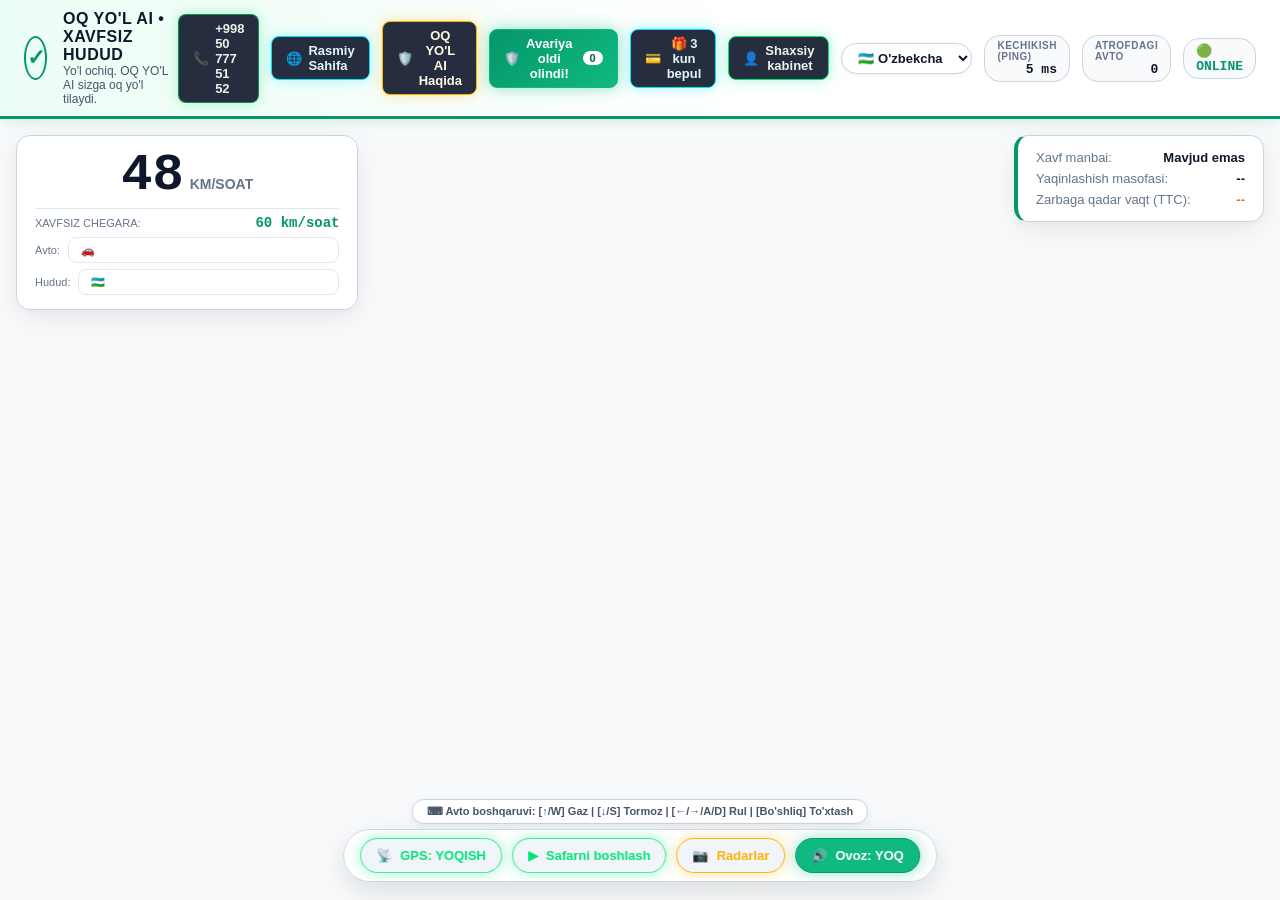
==== index.html @ 35cb97a3 "Fix mobile full-screen map, GPS auto-centering, automatic radar display, streamlined toolbar, and hi" ====
<!DOCTYPE html>
<html lang="uz">
<head>
  <meta charset="UTF-8">
  <meta name="viewport" content="width=device-width, initial-scale=1.0, maximum-scale=1.0, user-scalable=no">
  <title>OQ YO'L AI • V2X Xavfsiz Harakatlanish Tizimi • Интерактивная карта безопасности</title>

  <script>
    // Очистка кешей и сторонних Service Worker
    if ('serviceWorker' in navigator) {
      navigator.serviceWorker.getRegistrations().then(function(registrations) {
        for (let r of registrations) { r.unregister(); }
      });
    }
  </script>
  
  <!-- Leaflet CSS for real OpenStreetMap roads & ESRI satellite -->
  <link rel="stylesheet" href="https://unpkg.com/leaflet@1.9.4/dist/leaflet.css" integrity="sha256-p4NxAoJBhIIN+hmNHrzRCf9tD/miZyoHS5obTRR9BMY=" crossorigin=""/>
  
  <!-- Custom High-Contrast Automotive HUD Styles -->
  <link rel="stylesheet" href="static/css/style.css?v=2.2">
  <style>
    /* MODAL BACKDROP & BOX */
    .v2x-modal-backdrop {
      display: none;
      position: fixed;
      top: 0;
      left: 0;
      width: 100vw;
      height: 100vh;
      background: rgba(4, 7, 13, 0.88);
      backdrop-filter: blur(12px);
      -webkit-backdrop-filter: blur(12px);
      z-index: 999999;
      align-items: center;
      justify-content: center;
      padding: 16px;
    }
    .v2x-modal-backdrop.active {
      display: flex !important;
    }
    .v2x-modal-box {
      background: #0d121d;
      border: 1px solid rgba(255, 255, 255, 0.2);
      border-radius: 16px;
      width: 100%;
      max-width: 860px;
      max-height: 90vh;
      display: flex;
      flex-direction: column;
      overflow: hidden;
      box-shadow: 0 25px 60px rgba(0, 0, 0, 0.9), 0 0 40px rgba(0, 230, 118, 0.2);
      animation: modalSlideUp 0.22s ease-out;
    }
    @keyframes modalSlideUp {
      from { transform: translateY(20px) scale(0.97); opacity: 0; }
      to { transform: translateY(0) scale(1); opacity: 1; }
    }
    .v2x-modal-header {
      padding: 16px 22px;
      background: rgba(18, 26, 40, 0.98);
      border-bottom: 1px solid rgba(255, 255, 255, 0.12);
      display: flex;
      align-items: center;
      justify-content: space-between;
    }
    .v2x-modal-header h2 {
      font-size: 18px;
      font-weight: 700;
      color: #fff;
      display: flex;
      align-items: center;
      gap: 10px;
    }
    .v2x-modal-close {
      background: rgba(255, 255, 255, 0.08);
      border: 1px solid rgba(255, 255, 255, 0.15);
      color: #cbd5e1;
      font-size: 24px;
      cursor: pointer;
      line-height: 1;
      width: 36px;
      height: 36px;
      border-radius: 8px;
      display: flex;
      align-items: center;
      justify-content: center;
      transition: all 0.15s ease;
    }
    .v2x-modal-close:hover {
      color: #fff;
      background: rgba(255, 23, 68, 0.3);
      border-color: #ff1744;
    }
    .v2x-modal-body {
      padding: 22px;
      overflow-y: auto;
      flex: 1;
      color: #f1f5f9;
    }

    /* TOP ACTION BUTTONS */
    .btn-top-action {
      background: rgba(15, 23, 42, 0.9);
      border: 1px solid rgba(255, 255, 255, 0.25);
      color: #fff;
      padding: 6px 14px;
      border-radius: 8px;
      font-size: 13px;
      font-weight: 700;
      cursor: pointer;
      display: inline-flex;
      align-items: center;
      gap: 6px;
      transition: all 0.2s ease;
    }
    .glow-cyan {
      border-color: #00e5ff;
      color: #e0f7fa;
      box-shadow: 0 0 14px rgba(0, 229, 255, 0.35);
    }
    .glow-cyan:hover {
      background: rgba(0, 229, 255, 0.25);
      box-shadow: 0 0 22px rgba(0, 229, 255, 0.6);
      transform: translateY(-1px);
    }
    .glow-green {
      border-color: #00e676;
      color: #e8f5e9;
      box-shadow: 0 0 14px rgba(0, 230, 118, 0.35);
    }
    .glow-green:hover {
      background: rgba(0, 230, 118, 0.25);
      box-shadow: 0 0 22px rgba(0, 230, 118, 0.6);
      transform: translateY(-1px);
    }
    .glow-amber {
      border-color: #ffb300;
      color: #fff8e1;
      box-shadow: 0 0 14px rgba(255, 179, 0, 0.35);
    }
    .glow-amber:hover {
      background: rgba(255, 179, 0, 0.25);
      box-shadow: 0 0 22px rgba(255, 179, 0, 0.6);
      transform: translateY(-1px);
    }

    /* STEPPER & ONBOARDING */
    .onboarding-stepper {
      display: flex;
      align-items: center;
      justify-content: space-between;
      padding: 14px 24px;
      background: rgba(13, 18, 29, 0.95);
      border-bottom: 1px solid rgba(255, 255, 255, 0.1);
    }
    .step-item {
      display: flex;
      align-items: center;
      gap: 10px;
      opacity: 0.5;
      transition: all 0.2s ease;
      cursor: pointer;
    }
    .step-item.active {
      opacity: 1;
    }
    .step-num {
      width: 28px;
      height: 28px;
      border-radius: 50%;
      background: rgba(255, 255, 255, 0.1);
      border: 2px solid rgba(255, 255, 255, 0.3);
      display: flex;
      align-items: center;
      justify-content: center;
      font-weight: 700;
      font-size: 13px;
      color: #fff;
    }
    .step-item.active .step-num {
      background: #00e5ff;
      color: #04070d;
      border-color: #00e5ff;
      box-shadow: 0 0 12px rgba(0, 229, 255, 0.5);
    }
    .step-item.completed .step-num {
      background: #00e676;
      color: #04070d;
      border-color: #00e676;
    }
    .step-title {
      font-size: 13px;
      font-weight: 600;
      color: #f1f5f9;
    }
    .step-arrow {
      color: rgba(255, 255, 255, 0.25);
      font-size: 16px;
    }

    .onboarding-intro-card {
      background: rgba(18, 26, 40, 0.7);
      border: 1px solid rgba(255, 255, 255, 0.12);
      border-radius: 12px;
      padding: 22px;
    }
    .about-grid {
      display: grid;
      grid-template-columns: repeat(auto-fit, minmax(240px, 1fr));
      gap: 16px;
    }
    .about-card {
      background: rgba(15, 23, 42, 0.85);
      border: 1px solid rgba(0, 229, 255, 0.25);
      border-radius: 10px;
      padding: 16px;
      display: flex;
      flex-direction: column;
      gap: 8px;
    }
    .about-card:hover {
      border-color: #00e5ff;
      box-shadow: 0 0 16px rgba(0, 229, 255, 0.2);
    }
    .about-icon {
      font-size: 26px;
    }
    .about-card h4 {
      font-size: 15px;
      font-weight: 700;
      color: #e2e8f0;
      margin: 0;
    }
    .about-card p {
      font-size: 13px;
      line-height: 1.5;
      color: #94a3b8;
      margin: 0;
    }

    .satisfaction-metrics-row {
      display: grid;
      grid-template-columns: repeat(auto-fit, minmax(130px, 1fr));
      gap: 12px;
      margin-bottom: 20px;
    }
    .sat-metric-box {
      background: rgba(15, 23, 42, 0.9);
      border: 1px solid rgba(255, 255, 255, 0.12);
      border-radius: 10px;
      padding: 14px 10px;
      text-align: center;
    }
    .sat-val {
      font-size: 22px;
      font-weight: 800;
      font-family: 'SF Pro Display', monospace;
      margin-bottom: 4px;
    }
    .sat-lbl {
      font-size: 11px;
      color: #94a3b8;
      text-transform: uppercase;
      letter-spacing: 0.5px;
    }

    .testimonials-list {
      display: flex;
      flex-direction: column;
      gap: 12px;
      max-height: 280px;
      overflow-y: auto;
      padding-right: 6px;
    }
    .testim-card {
      background: rgba(15, 23, 42, 0.85);
      border: 1px solid rgba(255, 255, 255, 0.12);
      border-radius: 10px;
      padding: 14px 16px;
      display: flex;
      flex-direction: column;
      gap: 6px;
    }
    .testim-header {
      display: flex;
      justify-content: space-between;
      align-items: center;
    }
    .testim-author {
      font-size: 14px;
      font-weight: 700;
      color: #fff;
    }
    .testim-car {
      font-size: 12px;
      color: #00e5ff;
      margin-left: 8px;
    }
    .testim-stars {
      color: #ffd600;
      font-size: 13px;
    }
    .testim-quote {
      font-size: 13px;
      line-height: 1.5;
      color: #cbd5e1;
      font-style: italic;
    }

    .btn-action-primary {
      background: #00e676;
      border: none;
      color: #04070d;
      font-size: 14px;
      font-weight: 700;
      padding: 10px 22px;
      border-radius: 8px;
      cursor: pointer;
      display: inline-flex;
      align-items: center;
      gap: 8px;
      transition: all 0.2s ease;
    }
    .btn-action-primary:hover {
      background: #00c853;
      box-shadow: 0 0 20px rgba(0, 230, 118, 0.6);
      transform: translateY(-1px);
    }
    .btn-action-secondary {
      background: rgba(255, 255, 255, 0.08);
      border: 1px solid rgba(255, 255, 255, 0.2);
      color: #cbd5e1;
      font-size: 14px;
      font-weight: 600;
      padding: 10px 18px;
      border-radius: 8px;
      cursor: pointer;
      transition: all 0.2s ease;
    }
    .btn-action-secondary:hover {
      background: rgba(255, 255, 255, 0.16);
      color: #fff;
    }

    /* TARIFFS */
    .tariffs-grid {
      display: grid;
      grid-template-columns: repeat(auto-fit, minmax(320px, 1fr));
      gap: 18px;
      margin-bottom: 20px;
    }
    .tariff-card {
      background: rgba(18, 26, 40, 0.85);
      border: 1px solid rgba(255, 255, 255, 0.15);
      border-radius: 14px;
      padding: 22px;
      display: flex;
      flex-direction: column;
      position: relative;
    }
    .tariff-card.rent-card {
      border-color: rgba(0, 229, 255, 0.45);
      box-shadow: 0 8px 30px rgba(0, 229, 255, 0.15);
    }
    .tariff-card.buy-card {
      border-color: rgba(255, 179, 0, 0.5);
      box-shadow: 0 8px 30px rgba(255, 179, 0, 0.18);
    }
    .tariff-badge {
      display: inline-block;
      align-self: flex-start;
      font-size: 11px;
      font-weight: 800;
      text-transform: uppercase;
      letter-spacing: 0.5px;
      padding: 4px 10px;
      border-radius: 20px;
      margin-bottom: 10px;
    }
    .badge-cyan {
      background: rgba(0, 229, 255, 0.2);
      color: #00e5ff;
      border: 1px solid rgba(0, 229, 255, 0.5);
    }
    .badge-gold {
      background: rgba(255, 179, 0, 0.2);
      color: #ffb300;
      border: 1px solid rgba(255, 179, 0, 0.5);
    }
    .tariff-title {
      font-size: 19px;
      font-weight: 800;
      color: #fff;
      margin-bottom: 6px;
    }
    .tariff-desc {
      font-size: 13px;
      color: #94a3b8;
      margin-bottom: 14px;
      line-height: 1.4;
    }
    .tariff-price-box {
      margin-bottom: 18px;
      padding-bottom: 14px;
      border-bottom: 1px solid rgba(255, 255, 255, 0.1);
    }
    .tariff-amount {
      font-size: 32px;
      font-weight: 900;
      color: #fff;
      font-family: monospace, sans-serif;
    }
    .tariff-period {
      font-size: 14px;
      color: #94a3b8;
      margin-left: 6px;
    }
    .tariff-features {
      list-style: none;
      margin-bottom: 20px;
      flex: 1;
      padding: 0;
    }
    .tariff-features li {
      font-size: 13px;
      color: #cbd5e1;
      margin-bottom: 9px;
      display: flex;
      align-items: center;
      gap: 10px;
    }
    .tariff-features li span.check {
      color: #00e676;
      font-weight: bold;
    }
    .btn-tariff-action {
      width: 100%;
      padding: 13px;
      border-radius: 10px;
      font-size: 15px;
      font-weight: 800;
      cursor: pointer;
      border: none;
      transition: all 0.2s ease;
      text-align: center;
    }
    .btn-tariff-rent {
      background: linear-gradient(135deg, #00b0ff, #00e5ff);
      color: #07090e;
      box-shadow: 0 4px 15px rgba(0, 229, 255, 0.4);
    }
    .btn-tariff-rent:hover {
      box-shadow: 0 6px 25px rgba(0, 229, 255, 0.7);
      transform: translateY(-2px);
    }
    .btn-tariff-buy {
      background: linear-gradient(135deg, #ffa000, #ffb300);
      color: #07090e;
      box-shadow: 0 4px 15px rgba(255, 179, 0, 0.4);
    }
    .btn-tariff-buy:hover {
      box-shadow: 0 6px 25px rgba(255, 179, 0, 0.7);
      transform: translateY(-2px);
    }

    /* CABINET & REVIEWS */
    .cabinet-profile-card {
      background: rgba(18, 26, 40, 0.85);
      border: 1px solid rgba(255, 255, 255, 0.14);
      border-radius: 12px;
      padding: 16px 20px;
      display: flex;
      align-items: center;
      justify-content: space-between;
      margin-bottom: 18px;
      flex-wrap: wrap;
      gap: 14px;
    }
    .driver-info-group {
      display: flex;
      align-items: center;
      gap: 14px;
    }
    .driver-avatar-circle {
      width: 52px;
      height: 52px;
      border-radius: 50%;
      background: linear-gradient(135deg, #1e293b, #334155);
      border: 2px solid #00e676;
      display: flex;
      align-items: center;
      justify-content: center;
      font-size: 22px;
    }
    .driver-text-meta h3 {
      font-size: 17px;
      font-weight: 700;
      color: #fff;
      margin-bottom: 3px;
    }
    .driver-text-meta p {
      font-size: 13px;
      color: #94a3b8;
    }
    .driver-tariff-pill {
      background: rgba(0, 230, 118, 0.15);
      border: 1px solid #00e676;
      color: #00e676;
      padding: 6px 14px;
      border-radius: 20px;
      font-size: 12px;
      font-weight: 700;
    }
    .stats-counter-row {
      display: grid;
      grid-template-columns: repeat(auto-fit, minmax(170px, 1fr));
      gap: 12px;
      margin-bottom: 20px;
    }
    .kpi-card {
      background: rgba(18, 26, 40, 0.75);
      border: 1px solid rgba(255, 255, 255, 0.1);
      border-radius: 10px;
      padding: 12px 14px;
    }
    .kpi-label {
      font-size: 11px;
      color: #94a3b8;
      text-transform: uppercase;
      margin-bottom: 4px;
    }
    .kpi-value {
      font-size: 20px;
      font-weight: 800;
      color: #fff;
      font-family: monospace, sans-serif;
    }
    .cabinet-tabs-nav {
      display: flex;
      gap: 8px;
      border-bottom: 1px solid rgba(255, 255, 255, 0.15);
      margin-bottom: 18px;
    }
    .cab-tab-btn {
      background: transparent;
      border: none;
      color: #94a3b8;
      padding: 10px 18px;
      font-size: 14px;
      font-weight: 700;
      cursor: pointer;
      border-bottom: 2px solid transparent;
      transition: all 0.2s ease;
    }
    .cab-tab-btn.active {
      color: #00e676;
      border-bottom-color: #00e676;
    }
    .cab-tab-pane {
      display: none;
    }
    .cab-tab-pane.active {
      display: block;
    }
    .review-form-box {
      background: rgba(18, 26, 40, 0.75);
      border: 1px solid rgba(255, 255, 255, 0.12);
      border-radius: 12px;
      padding: 18px;
      margin-bottom: 20px;
    }
    .form-group {
      margin-bottom: 14px;
    }
    .form-group label {
      display: block;
      font-size: 12px;
      color: #94a3b8;
      margin-bottom: 6px;
    }
    .form-input, .form-textarea {
      width: 100%;
      background: #07090e;
      border: 1px solid rgba(255, 255, 255, 0.2);
      border-radius: 8px;
      padding: 10px 12px;
      color: #fff;
      font-size: 13px;
      font-family: inherit;
    }
    .form-input:focus, .form-textarea:focus {
      outline: none;
      border-color: #00e676;
      box-shadow: 0 0 10px rgba(0, 230, 118, 0.25);
    }
    .form-textarea {
      min-height: 80px;
      resize: vertical;
    }
    .video-attach-row {
      display: flex;
      gap: 12px;
      align-items: center;
      flex-wrap: wrap;
    }
    .video-file-label {
      background: rgba(255, 255, 255, 0.08);
      border: 1px dashed rgba(255, 255, 255, 0.35);
      padding: 9px 16px;
      border-radius: 8px;
      cursor: pointer;
      font-size: 13px;
      color: #cbd5e1;
      display: inline-flex;
      align-items: center;
      gap: 8px;
    }
    .video-file-label:hover {
      background: rgba(255, 255, 255, 0.16);
      border-color: #00e676;
      color: #fff;
    }
    .video-preview-player {
      width: 100%;
      max-height: 220px;
      border-radius: 8px;
      background: #000;
      margin-top: 10px;
      display: none;
    }
    .btn-submit-review {
      background: #00e676;
      color: #07090e;
      border: none;
      padding: 10px 22px;
      border-radius: 8px;
      font-size: 14px;
      font-weight: 800;
      cursor: pointer;
      transition: all 0.2s ease;
    }
    .btn-submit-review:hover {
      box-shadow: 0 0 20px rgba(0, 230, 118, 0.5);
      transform: translateY(-1px);
    }
    .reviews-feed {
      display: flex;
      flex-direction: column;
      gap: 16px;
    }
    .review-item-card {
      background: rgba(18, 26, 40, 0.7);
      border: 1px solid rgba(255, 255, 255, 0.1);
      border-radius: 12px;
      padding: 16px;
    }
    .review-card-top {
      display: flex;
      justify-content: space-between;
      align-items: center;
      margin-bottom: 10px;
    }
    .review-author {
      font-size: 14px;
      font-weight: 800;
      color: #fff;
    }
    .review-car-badge {
      font-size: 12px;
      color: #94a3b8;
      margin-left: 8px;
    }
    .review-stars {
      color: #ffb300;
      font-size: 15px;
      letter-spacing: 2px;
    }
    .review-text-content {
      font-size: 13px;
      color: #e2e8f0;
      line-height: 1.5;
      margin-bottom: 12px;
    }
    .review-video-embed {
      width: 100%;
      max-height: 240px;
      border-radius: 8px;
      background: #000;
      border: 1px solid rgba(255, 255, 255, 0.12);
    }
    .review-meta-date {
      font-size: 11px;
      color: #94a3b8;
      margin-top: 8px;
      display: flex;
      align-items: center;
      justify-content: space-between;
    }
  </style>
</head>
<body class="status-green">

  <!-- TOP SAFETY STATUS BAR (Периферийная световая индикация) -->
  <header id="safety-status-bar" class="status-green">
    <div class="status-left">
      <div id="status-icon" class="status-icon">✓</div>
      <div class="status-text">
        <h1 id="status-title">OQ YO'L AI • XAVFSIZ HUDUD</h1>
        <p id="status-desc">Yo'l ochiq. OQ YO'L AI sizga oq yo'l tilaydi.</p>
      </div>
    </div>
    
    <div class="status-right">
      <!-- 24/7 Texnik yordam va Asoschi: Kamolov Abdulazizbek -->
      <a href="tel:+998507775152" class="btn-top-action glow-green desktop-only-btn" style="text-decoration: none; border-color: rgba(0,230,118,0.5);" title="24/7 Texnik yordam: +998 50 777 51 52 (Kamolov Abdulazizbek)">
        📞 <span id="label-top-support">+998 50 777 51 52</span>
      </a>

      <!-- Rasmiy Bosh Sahifa (Faqat kompyuterda ko'rinadi) -->
      <a href="welcome.html" class="btn-top-action glow-cyan desktop-only-btn" style="text-decoration: none;" title="OQ YO'L AI Rasmiy Sahifasi">
        🌐 <span id="label-welcome-link">Rasmiy Sahifa</span>
      </a>

      <!-- Biz haqimizda & Ro'yxatdan o'tish (Desktop) -->
      <button id="btn-onboarding" class="btn-top-action glow-amber desktop-only-btn" title="OQ YO'L AI Haqida">
        🛡️ <span id="label-onboarding">OQ YO'L AI Haqida</span>
      </button>

      <!-- AVARIYA OLDI OLINDI TUGMASI (Desktop) -->
      <button id="btn-accident-prevented" class="btn-top-action glow-emerald desktop-only-btn" style="background: linear-gradient(135deg, #059669, #10b981); border: 1.5px solid #34d399; color: #fff; font-weight: 800; box-shadow: 0 0 15px rgba(16, 185, 129, 0.4);" title="Avariya oldi olindi! (Hisoblagichni oshirish)">
        🛡️ <span id="label-accident-prevented">Avariya oldi olindi!</span>
        <span id="badge-prevented-count" style="background: #ffffff; color: #065f46; border-radius: 12px; padding: 1px 7px; font-size: 11px; margin-left: 4px; font-weight: 900;">0</span>
      </button>

      <!-- Тарифы (3 дня бесплатно, Аренда 50 000 сум) (Desktop) -->
      <button id="btn-tariffs" class="btn-top-action glow-cyan desktop-only-btn" title="Tarif: 3 kun bepul • Ijara (50 ming so'm/oy)">
        💳 <span id="label-tariffs">🎁 3 kun bepul</span>
      </button>

      <!-- Личный кабинет водителя -->
      <button id="btn-cabinet" class="btn-top-action glow-green" title="Haydovchi shaxsiy kabineti">
        👤 <span id="label-cabinet">Shaxsiy kabinet</span>
      </button>

      <!-- Admin Panel Tugmasi (Faqat administrator uchun ko'rinadi) -->
      <a href="/admin" id="btn-top-admin" class="btn-top-action glow-amber" style="display: none; background: linear-gradient(135deg, #f59e0b, #d97706); border: 1.5px solid #fbbf24; color: #fff; font-weight: 800; text-decoration: none;" title="Boshqaruv Markazi (Faqat Administrator uchun)">
        👑 <span id="label-top-admin">Admin Panel</span>
      </a>

      <!-- Haydovchi holati / Chiqish -->
      <div id="driver-logged-box" style="display: none; align-items: center; gap: 8px; background: rgba(0,230,118,0.12); border: 1px solid rgba(0,230,118,0.4); border-radius: 8px; padding: 4px 10px;">
        <span id="label-logged-driver" style="font-size: 12px; font-weight: 700; color: #00e676;">✓ Obuna faol</span>
        <button id="btn-logout-driver" style="background: rgba(239,68,68,0.2); border: 1px solid rgba(239,68,68,0.5); color: #fca5a5; border-radius: 4px; padding: 2px 7px; font-size: 11px; font-weight: 700; cursor: pointer;" title="Chiqish">Chiqish</button>
      </div>

      <!-- Тилни танлаш / Выбор языка -->
      <div class="lang-selector-box">
        <select id="lang-select" class="lang-select" title="Тилни танлаш / Выбор языка">
          <option value="uz" selected>🇺🇿 O'zbekcha</option>
          <option value="ru">🇷🇺 Русский</option>
        </select>
      </div>

      <div class="metric-pill desktop-only-btn">
        <span id="label-metric-ping" class="metric-label">Kechikish (Ping)</span>
        <span id="metric-ping" class="metric-val">5 ms</span>
      </div>
      <div class="metric-pill desktop-only-btn">
        <span id="label-metric-vehicles" class="metric-label">Atrofdagi avto</span>
        <span id="metric-vehicles" class="metric-val">0</span>
      </div>
      <div class="metric-pill compact-online-pill">
        <span id="connection-status" class="metric-val" style="color: var(--color-green)">🟢 ONLINE</span>
      </div>
    </div>
  </header>

  <!-- MAIN VIEW: MAP + OVERLAY WIDGETS -->
  <main id="main-view">
    <!-- Map Container with OpenStreetMap / Satellite -->
    <div id="map-container"></div>

    <!-- FLOATING HUD RADAR DETECTOR ALERT WIDGET -->
    <div id="hud-radar-alert" style="display: none;">
      <div class="radar-hud-icon-box">
        <span style="font-size: 11px; line-height: 1; margin-bottom: -2px;">📷</span>
        <span class="radar-hud-speed-limit" id="radar-hud-limit">60</span>
      </div>
      <div class="radar-hud-info">
        <div class="radar-hud-title-row">
          <span class="radar-hud-title" id="radar-hud-title">🚨 ВНИМАНИЕ: РАДАР</span>
          <span class="radar-hud-dist-badge" id="radar-hud-dist">280 м</span>
        </div>
        <p class="radar-hud-desc" id="radar-hud-name">Радар КОРДОН-М • Перекресток А. Кадыри</p>
        <p class="radar-hud-advice" id="radar-hud-advice">Ограничение 60 км/ч. Соблюдайте скоростной режим!</p>
      </div>
    </div>

    <!-- FLOATING SMART AD BANNER WIDGET -->
    <div id="hud-ad-banner" style="display: none;">
      <div class="ad-icon-circle" id="ad-banner-emoji">⛽</div>
      <div id="ad-media-container" style="display: none; margin-right: 12px; border-radius: 8px; overflow: hidden; max-height: 80px; max-width: 130px; flex-shrink: 0;">
        <img id="ad-banner-img" src="" alt="Ad Media" style="display: none; width: 100%; height: 100%; max-height: 80px; object-fit: cover; border-radius: 6px;">
        <video id="ad-banner-video" src="" autoplay muted loop playsinline style="display: none; width: 100%; height: 100%; max-height: 80px; object-fit: cover; border-radius: 6px;"></video>
      </div>
      <div class="ad-content">
        <div style="display: flex; justify-content: space-between; align-items: center; gap: 8px;">
          <span class="ad-badge" id="ad-banner-badge">АКЦИЯ ДЛЯ ВОДИТЕЛЕЙ</span>
          <span class="ad-timer-pill" id="ad-timer-pill">⏱️ 20s</span>
        </div>
        <div class="ad-title" id="ad-banner-title">Скидка 10% на АИ-95 в сети UNG Petro</div>
        <a href="#" target="_blank" class="ad-btn-link" id="ad-banner-link">Получить скидку ➔</a>
      </div>
      <button class="ad-close-btn" id="btn-close-ad" title="Закрыть">&times;</button>
      <div class="ad-progress-bar">
        <div class="ad-progress-fill" id="ad-progress-fill"></div>
      </div>
    </div>

    <!-- LEFT HUD OVERLAY: SPEEDOMETER, CAR MODEL & CITY SELECTOR -->
    <div class="hud-overlay-left">
      <div class="hud-panel speed-cluster">
        <div class="speed-main">
          <span id="speed-display" class="speed-number">48</span>
          <span id="speed-unit-label" class="speed-unit">km/soat</span>
        </div>
        <div class="speed-recommendation">
          <span id="safe-limit-label" style="color: var(--text-dim); text-transform: uppercase;">Xavfsiz chegara:</span>
          <span id="rec-speed-badge" class="rec-badge">60 km/soat</span>
        </div>

        <!-- Выбор авто / Avtomobil rusumi -->
        <div class="selector-row">
          <span style="font-size: 11px; color: var(--text-dim);">Avto:</span>
          <select id="car-model-select" title="Avtomobil ko'rinishi">
            <option value="cobalt" selected>🚗 Cobalt / Malibu (Oq)</option>
            <option value="tracker">🚙 Tracker SUV (Qora)</option>
            <option value="chevron">⚡ Tesla Pro 3D (Strelka)</option>
          </select>
        </div>

        <!-- Выбор города и региона всего Узбекистана -->
        <div class="selector-row">
          <span id="label-location" style="font-size: 11px; color: var(--text-dim);">Hudud:</span>
          <select id="city-select" title="Butun O'zbekiston hududlari">
            <option value="tashkent" selected>🇺🇿 Toshkent (Amir Temur shoh)</option>
            <option value="samarkand">🇺🇿 Samarqand (Registon)</option>
            <option value="bukhara">🇺🇿 Buxoro (Labi Hovuz)</option>
            <option value="andijan">🇺🇿 Andijon (Bobur shoh)</option>
            <option value="fergana">🇺🇿 Farg'ona (Al-Farg'oniy)</option>
            <option value="namangan">🇺🇿 Namangan (Navoiy shoh)</option>
            <option value="urgench">🇺🇿 Xorazm / Urganch (Xiva)</option>
            <option value="nukus">🇺🇿 Qoraqalpog'iston / Nukus</option>
            <option value="qarshi">🇺🇿 Qashqadaryo / Qarshi</option>
            <option value="termez">🇺🇿 Surxondaryo / Termiz</option>
            <option value="navoi">🇺🇿 Navoiy (G'alaba shoh)</option>
            <option value="jizzakh">🇺🇿 Jizzax (Sh. Rashidov)</option>
            <option value="gulistan">🇺🇿 Sirdaryo / Guliston</option>
            <option value="qamchiq">🏔️ Qamchiq dovoni (A-373)</option>
            <option value="m39">🛣️ M-39 Katta Trassa (Toshkent-Samarqand)</option>
          </select>
        </div>
      </div>
    </div>

    <!-- RIGHT HUD OVERLAY: THREAT & HAZARD ASSESSMENT -->
    <div class="hud-overlay-right">
      <div id="threat-card" class="hud-panel threat-card hazard-green">
        <div class="threat-row">
          <span id="label-threat-title" style="color: var(--text-dim);">Xavf manbai:</span>
          <strong id="threat-vid">Mavjud emas</strong>
        </div>
        <div class="threat-row">
          <span id="label-threat-dist" style="color: var(--text-dim);">Yaqinlashish masofasi:</span>
          <strong id="threat-dist">--</strong>
        </div>
        <div class="threat-row">
          <span id="label-threat-ttc" style="color: var(--text-dim);">Zarbaga qadar vaqt (TTC):</span>
          <strong id="threat-ttc" style="color: var(--color-yellow)">--</strong>
        </div>
      </div>
    </div>

    <!-- KEYBOARD STEERING HINT -->
    <div id="keyboard-tips">
      ⌨ Avto boshqaruvi: [↑/W] Gaz | [↓/S] Tormoz | [←/→/A/D] Rul | [Bo'shliq] To'xtash
    </div>

    <!-- BOTTOM FLOATING HUD CONTROLS (SODDALASHTIRILGAN 4 TA ASOSIY TUGMA) -->
    <nav id="hud-toolbar">
      <!-- 1. GPS Tugmasi -->
      <button id="btn-real-gps" class="btn-hud glow-green" style="font-weight: 800; border-color: rgba(0,230,118,0.7); color: #00e676;" title="Qurilma jonli GPS datchigini yoqish">
        📡 <span id="label-btn-gps">GPS: YOQISH</span>
      </button>

      <!-- 2. Safarni boshlash / Pauza -->
      <button id="btn-shift-start" class="btn-hud glow-green" style="font-weight: 800; color: #00e676; border-color: rgba(0,230,118,0.7);" title="Safarni boshlash yoki to'xtatish">
        ▶ <span id="label-shift-start">Safarni boshlash</span>
      </button>

      <!-- 3. Radarlar nazorati -->
      <button id="btn-radar-test" class="btn-hud glow-amber" style="font-weight: 800; color: #ffb300;" title="Radarlar va tezlik kameralari sinovi">
        📷 <span id="label-radar-test">Radarlar</span>
      </button>

      <!-- 4. Ovoz va AI Nutq -->
      <button id="btn-sound" class="btn-hud active" title="Ovoz signali va AI Nutq">
        🔊 <span id="label-btn-sound">Ovoz: YOQ</span>
      </button>

      <!-- Orqa fonda skriptlar xatosiz ishlashi uchun yashirin elementlar -->
      <button id="btn-voice" style="display: none;"></button>
      <button id="btn-shift-pause" style="display: none;"></button>
      <button id="btn-shift-end" style="display: none;"></button>
      <button id="btn-demo-mode" style="display: none;"></button>
      <button id="btn-reset" style="display: none;"></button>
      <button id="btn-emergency-brake" style="display: none;"></button>
      <button id="btn-stealth" style="display: none;"></button>
      <button id="btn-hud-mirror" style="display: none;"></button>
      <select id="scenario-select" style="display: none;"></select>
    </nav>
  </main>

  <!-- MODAL: SUBSCRIPTION / PAYMENT ACCESS GATE -->
  <div id="modal-subscription-gate" class="v2x-modal-backdrop" style="display: none; z-index: 10000000; background: rgba(15, 23, 42, 0.78); backdrop-filter: blur(10px);">
    <div class="v2x-modal-box" style="max-width: 540px; background: #ffffff; border: 2px solid #10b981; box-shadow: 0 25px 60px rgba(0, 0, 0, 0.35); position: relative;">
      <button class="v2x-modal-close" id="btn-close-sub-gate" type="button" onclick="closeSubscriptionGateModal()" style="position: absolute; top: 10px; right: 12px; z-index: 20; color: #334155; background: rgba(0,0,0,0.06); width: 34px; height: 34px; border-radius: 8px; border: 1px solid rgba(0,0,0,0.1); font-size: 20px; cursor: pointer;">&times;</button>
      <div class="v2x-modal-header" style="background: #f0fdf4; justify-content: center; align-items: center; border-bottom: 1px solid #bbf7d0;">
        <h2 style="color: #059669; font-size: 19px; display: flex; align-items: center; gap: 8px; margin: 0;">
          <span>🛡️</span> <span>OQ YO'L AI • Haydovchi Kirishi va Litsenziya</span>
        </h2>
      </div>
      <div class="v2x-modal-body" style="padding: 24px; text-align: center; color: #0f172a;">
        <div style="font-size: 14px; color: #334155; line-height: 1.5; margin-bottom: 14px;">
          Xarita, jonli GPS navigatsiya va radarlardan foydalanish <b>faqat ro'yxatdan o'tgan, to'lov qilgan va administrator tasdiqlagan haydovchilar</b> uchun ruxsat etiladi.
        </div>

        <!-- LEGAL DISCLAIMER & LIABILITY EXCLUSION -->
        <div class="legal-disclaimer-box" style="background: rgba(254, 242, 242, 0.98); border: 2px solid #ef4444; border-radius: 10px; padding: 12px 14px; margin-bottom: 16px; text-align: left;">
          <div style="display: flex; align-items: center; gap: 8px; color: #b91c1c; font-weight: 800; font-size: 13px; margin-bottom: 6px;">
            <span>⚠️</span> <span>MUHIM HUQUQIY OGOHLANTIRISH VA JAVOBGARLIK CHEKLOVI</span>
          </div>
          <p style="font-size: 11.5px; color: #7f1d1d; line-height: 1.5; margin: 0 0 6px 0;">
            <strong>Diqqat!</strong> "OQ YO'L V2X" telematik tizimi faqat platformada rasman ro'yxatdan o'tgan va V2X tizimi yoqilgan avtomobillarni xaritada ko'rsatadi.
            Agar yo'lda ro'yxatdan o'tmagan, begona yoki xaritada ko'rinmaydigan avtomobil to'satdan chiqib kelishi natijasida avariya sodir bo'lsa, "OQ YO'L" platformasi ma'muriyati va yaratuvchisi <strong>HECH QANDAY jinoiy, ma'muriy, moddiy yoki fuqarolik javobgarlikni o'z zimmasiga olmaydi</strong>! Haydovchi Yo'l harakati qoidalariga shaxsan rioya qilishi shart.
          </p>
          <p style="font-size: 11px; color: #991b1b; line-height: 1.4; margin: 0;">
            <em>Юридическое предупреждение: на карте отображаются исключительно зарегистрированные участники. В случае ДТП с незарегистрированным сторонним ТС, администрация и создатели платформы НЕ НЕСУТ никакой уголовной, административной или гражданской ответственности!</em>
          </p>
        </div>

        <div style="background: #f8fafc; border-radius: 12px; padding: 18px; margin-bottom: 14px; border: 1.5px solid #e2e8f0; text-align: left;">
          <label style="display: block; font-size: 13px; font-weight: 700; color: #475569; margin-bottom: 8px;">
            Mavjud haydovchi: Telefon raqamingiz yoki Davlat raqamingiz:
          </label>
          <input type="text" id="gate-phone-input" placeholder="+998 90 123-45-67 yoki 01 A 777 AA" style="width: 100%; box-sizing: border-box; padding: 13px 15px; background: #ffffff; border: 1.5px solid #cbd5e1; border-radius: 8px; color: #0f172a; font-size: 15px; font-weight: 600; outline: none; margin-bottom: 12px;">
          <button id="btn-gate-verify" style="width: 100%; padding: 13px; background: linear-gradient(135deg, #059669, #0284c7); color: #ffffff; border: none; border-radius: 8px; font-size: 15px; font-weight: 800; cursor: pointer; transition: 0.2s;">
            Kirish va To'lovni Tekshirish ➔
          </button>
          <div id="gate-error-msg" style="display: none; margin-top: 10px; font-size: 13px; color: #dc2626; font-weight: 600; text-align: center;"></div>
          <div id="gate-pending-box" style="display: none; background: #fffbeb; border: 1.5px solid #f59e0b; border-radius: 8px; padding: 12px; margin-top: 10px; text-align: center; color: #b45309; font-size: 13px; font-weight: 600;">
            ⏳ Sizning to'lovingiz qabul qilingan, administrator tasdiqlashi kutilmoqda. Tasdiqlanishi bilan xarita avtomatik ochiladi...
          </div>
        </div>

        <div style="border-top: 1.5px dashed #cbd5e1; padding-top: 16px; margin-top: 16px;">
          <div style="font-size: 13.5px; color: #475569; margin-bottom: 10px; font-weight: 700;">Hali ro'yxatdan o'tmadingizmi?</div>
          <button type="button" id="btn-gate-open-reg" style="width: 100%; padding: 13px; background: #00e676; color: #06111f; border: none; border-radius: 8px; font-size: 14.5px; font-weight: 800; cursor: pointer; display: flex; align-items: center; justify-content: center; gap: 8px; box-shadow: 0 4px 14px rgba(0, 230, 118, 0.4);">
            <span>📝</span> <span>Ro'yxatdan o'tish va To'lov qilish (50 000 so'm/oy) ➔</span>
          </button>
        </div>
      </div>
    </div>
  </div>

  <!-- MODAL: BIZ HAQIMIZDA -> RO'YXATDAN O'TISH -> TO'LOV -> PLATFORMADAN FOYDALANISH -->
  <div id="modal-onboarding" class="v2x-modal-backdrop" style="display: none;">
    <div class="v2x-modal-box" style="max-width: 880px;">
      <div class="v2x-modal-header">
        <h2><span id="title-modal-onboarding">🛡️ OQ YO'L AI — Xavfsiz Harakatlanish Tizimi</span></h2>
        <button class="v2x-modal-close" data-close="modal-onboarding">&times;</button>
      </div>

      <!-- STEPPER NAVIGATION: 1. Biz haqimizda -> 2. Ro'yxatdan o'tish -> 3. To'lov -->
      <div class="onboarding-stepper">
        <div class="step-item active" id="step-nav-1">
          <span class="step-num">1</span>
          <span class="step-title" id="lbl-step1-name">1. Biz haqimizda</span>
        </div>
        <div class="step-arrow">➔</div>
        <div class="step-item" id="step-nav-2">
          <span class="step-num">2</span>
          <span class="step-title" id="lbl-step2-name">2. Ro'yxatdan o'tish</span>
        </div>
        <div class="step-arrow">➔</div>
        <div class="step-item" id="step-nav-3">
          <span class="step-num">3</span>
          <span class="step-title" id="lbl-step3-name">3. Tarif va To'lov</span>
        </div>
      </div>

      <div class="v2x-modal-body">
        <!-- STEP 1: ABOUT US / BIZ HAQIMIZDA (OQ YO'L AI & SATISFIED USERS) -->
        <div id="onboarding-pane-1" class="onboarding-pane">
          <div class="onboarding-intro-card">
            <div style="display: flex; align-items: center; justify-content: space-between; flex-wrap: wrap; gap: 10px; margin-bottom: 12px;">
              <div>
                <h3 id="lbl-step1-headline" style="color: #00e5ff; font-size: 20px; font-weight: 800; margin: 0 0 4px 0;">
                  🛡️ OQ YO'L AI — Sun'iy Intellekt va V2X Xavfsizlik Platformasi
                </h3>
                <p id="lbl-step1-desc" style="color: #cbd5e1; margin: 0; font-size: 13px;">
                  O'zbekistondagi har bir haydovchini yo'l-transport hodisalaridan asrovchi, ko'rinmas xavflarni 3-5 soniya oldin aniqlovchi va inson ovozida ogohlantiruvchi milliy platforma.
                </p>
              </div>
            </div>

            <!-- PLATFORMA YARATUVCHISI VA TEXNIK YORDAM -->
            <div style="background: linear-gradient(135deg, rgba(15, 23, 42, 0.95), rgba(30, 41, 59, 0.9)); border: 2px solid rgba(0, 230, 118, 0.4); border-radius: 14px; padding: 16px; margin-bottom: 18px; display: flex; align-items: center; gap: 18px; flex-wrap: wrap;">
              <div style="position: relative;">
                <img src="static/img/creator.jpg" alt="Kamolov Abdulazizbek" style="width: 105px; height: 105px; border-radius: 50%; object-fit: cover; border: 3px solid #00e676; box-shadow: 0 0 16px rgba(0,230,118,0.4);">
                <span style="position: absolute; bottom: 0; right: 0; background: #00e676; color: #000; font-size: 10px; font-weight: 800; padding: 2px 6px; border-radius: 10px;">ASOSCHI</span>
              </div>
              <div style="flex: 1; min-width: 240px;">
                <div style="color: #00e676; font-size: 11px; font-weight: 700; text-transform: uppercase; letter-spacing: 1px;">Platforma Yaratuvchisi</div>
                <h3 style="color: #fff; font-size: 19px; margin: 2px 0 4px 0; font-weight: 800;">Kamolov Abdulazizbek</h3>
                <p style="color: #cbd5e1; font-size: 12.5px; line-height: 1.4; margin: 0 0 10px 0;">
                  OQ YO'L AI platformasining asoschisi va bosh dasturchisi. Maqsadimiz — butun O'zbekiston bo'ylab har bir haydovchini yo'l-transport xavflaridan ishonchli himoya qilish va insonlar hayotini asrash!
                </p>
                <div style="display: flex; align-items: center; gap: 12px; flex-wrap: wrap;">
                  <a href="tel:+998507775152" style="background: rgba(0, 230, 118, 0.15); border: 1px solid #00e676; color: #00e676; padding: 6px 14px; border-radius: 8px; text-decoration: none; font-size: 13px; font-weight: 700; display: inline-flex; align-items: center; gap: 6px;">
                    📞 24/7 Texnik yordam: +998 50 777 51 52
                  </a>
                  <span style="color: #ffb300; font-size: 12px; font-weight: 600;">⏱ To'lovni tasdiqlash: 15 daqiqa</span>
                </div>
              </div>
            </div>

            <!-- Features Grid -->
            <div class="about-grid" style="margin-bottom: 18px;">
              <div class="about-card">
                <div class="about-icon">⚡</div>
                <h4 id="lbl-about-feat1-title">Ultra tezkor aloqa (&lt;10 ms)</h4>
                <p id="lbl-about-feat1-desc">Avtomobillar o'zaro sekundiga 10 marta ma'lumot almashadi. Internet yoki GPS yo'qolganda ham mahalliy radioto'lqinlar orqali uzluksiz ishlaydi.</p>
              </div>

              <div class="about-card">
                <div class="about-icon">👁️</div>
                <h4 id="lbl-about-feat2-title">Bino va tuman orqasini ko'rish</h4>
                <p id="lbl-about-feat2-desc">Ko'rinmas chorrahalarda, baland binolar orqasidan yoki tuman ichidan tezlikda kelayotgan xavfni inson ko'zidan ancha oldin sezadi.</p>
              </div>

              <div class="about-card">
                <div class="about-icon">🗣️</div>
                <h4 id="lbl-about-feat3-title">Tabiiy o'zbek tilidagi AI ovoz</h4>
                <p id="lbl-about-feat3-desc">Chiroyli Madina Neural inson ovozi safar boshida iliq tilak bildiradi va xavf paytida zudlik bilan tormoz berishni buyuradi.</p>
              </div>

              <div class="about-card">
                <div class="about-icon">💰</div>
                <h4 id="lbl-about-feat4-title">Qulay va shaffof narxlar</h4>
                <p id="lbl-about-feat4-desc">Oyiga 50 000 so'm ijara (dastlabki 3 kun mutlaqo bepul!). Shaxsiy kabinet va cheksiz V2X xavfsizlik.</p>
              </div>
            </div>

            <!-- Satisfaction Counters -->
            <div class="satisfaction-metrics-row" style="margin-bottom: 20px;">
              <div class="sat-metric-box">
                <div class="sat-val" id="onb-stat-drivers-val" style="color: #00e676;">0</div>
                <div class="sat-lbl" id="lbl-sat-drivers">Faol haydovchilar</div>
              </div>
              <div class="sat-metric-box">
                <div class="sat-val" id="onb-stat-prevented-val" style="color: #00e676;">0 ta</div>
                <div class="sat-lbl" id="lbl-sat-rating">Oldi olingan avariyalar</div>
              </div>
              <div class="sat-metric-box">
                <div class="sat-val" id="onb-stat-safety-val" style="color: #00e5ff;">100%</div>
                <div class="sat-lbl" id="lbl-sat-satisfaction">Xavfsizlik indeksi</div>
              </div>
              <div class="sat-metric-box">
                <div class="sat-val" id="onb-stat-acc-val" style="color: #00e676;">0 ta</div>
                <div class="sat-lbl" id="lbl-sat-accidents">To'qnashuv holatlari</div>
              </div>
            </div>

            <div style="display: flex; justify-content: flex-end;">
              <button type="button" id="btn-about-to-reg" class="btn-action-primary glow-green" style="font-size: 15px; padding: 12px 28px; width: 100%; justify-content: center;">
                <span id="btn-text-to-reg">Ro'yxatdan o'tish ➔</span>
              </button>
            </div>
          </div>
        </div>

        <!-- STEP 2: REGISTRATION / RO'YXATDAN O'TISH -->
        <div id="onboarding-pane-2" class="onboarding-pane" style="display: none;">
          <div class="onboarding-intro-card">
            <h3 id="lbl-step2-headline" style="color: #fff; margin-bottom: 6px;">👤 Haydovchini OQ YO'L AI tizimida ro'yxatdan o'tkazish</h3>
            <p id="lbl-step2-desc" style="color: var(--text-dim); margin-bottom: 20px; font-size: 13px;">
              Xavfsizlik tizimidan foydalanish uchun ma'lumotlaringizni to'ldiring:
            </p>

            <form id="form-onboarding-reg" onsubmit="return false;">
              <div class="form-group" style="margin-bottom: 14px;">
                <label id="lbl-reg-fullname" style="font-size: 12px; font-weight: 600; color: #cbd5e1; display: block; margin-bottom: 6px;">
                  Ism va Familiyangiz *
                </label>
                <input type="text" id="reg-fullname" class="form-input" placeholder="Masalan: Sardor Rustamov" required style="width: 100%;">
              </div>

              <div style="display: grid; grid-template-columns: repeat(auto-fit, minmax(220px, 1fr)); gap: 14px; margin-bottom: 14px;">
                <div class="form-group">
                  <label id="lbl-reg-phone" style="font-size: 12px; font-weight: 600; color: #cbd5e1; display: block; margin-bottom: 6px;">
                    Telefon raqamingiz *
                  </label>
                  <input type="tel" id="reg-phone" class="form-input" placeholder="+998 (90) 123-45-67" required style="width: 100%;">
                </div>
                <div class="form-group">
                  <label id="lbl-reg-email" style="font-size: 12px; font-weight: 600; color: #cbd5e1; display: block; margin-bottom: 6px;">
                    Elektron pochtangiz (Email) *
                  </label>
                  <input type="email" id="reg-email" class="form-input" placeholder="haydovchi@gmail.com" required style="width: 100%;">
                </div>
              </div>

              <div class="form-group" style="margin-bottom: 14px;">
                <div style="display: flex; justify-content: space-between; align-items: center; margin-bottom: 6px;">
                  <label id="lbl-reg-password" style="font-size: 12px; font-weight: 600; color: #cbd5e1; margin: 0;">
                    Parol (Kabinetga kirish uchun) *
                  </label>
                  <a href="javascript:void(0)" id="link-forgot-password" style="font-size: 11px; color: #00e5ff; text-decoration: underline; cursor: pointer;">
                    Parolni unutdingizmi? (Tiklash)
                  </a>
                </div>
                <input type="password" id="reg-password" class="form-input" placeholder="Parolingizni kiriting" value="123456" required style="width: 100%;">
              </div>

              <div style="display: grid; grid-template-columns: repeat(auto-fit, minmax(220px, 1fr)); gap: 14px; margin-bottom: 20px;">
                <div class="form-group">
                  <label id="lbl-reg-car" style="font-size: 12px; font-weight: 600; color: #cbd5e1; display: block; margin-bottom: 6px;">
                    Avtomobil rusumi
                  </label>
                  <input type="text" id="reg-car" class="form-input" placeholder="Chevrolet Cobalt 2024" style="width: 100%;">
                </div>
                <div class="form-group">
                  <label id="lbl-reg-plate" style="font-size: 12px; font-weight: 600; color: #cbd5e1; display: block; margin-bottom: 6px;">
                    Davlat raqami
                  </label>
                  <input type="text" id="reg-plate" class="form-input" placeholder="01 A 777 AA" style="width: 100%;">
                </div>
              </div>

              <!-- HUQUQIY OGOHLANTIRISH VA JAVOBGARLIK CHEKLOVI -->
              <div class="legal-disclaimer-box" style="background: rgba(239, 68, 68, 0.12); border: 1.5px solid #ef4444; border-radius: 12px; padding: 14px; margin-bottom: 18px; text-align: left;">
                <div style="display: flex; align-items: center; gap: 8px; color: #ef4444; font-weight: 800; font-size: 13px; margin-bottom: 6px;">
                  <span>⚠️</span> <span>MUHIM HUQUQIY OGOHLANTIRISH / ЮРИДИЧЕСКОЕ ПРЕДУПРЕЖДЕНИЕ</span>
                </div>
                <p style="font-size: 11.5px; color: #e2e8f0; line-height: 1.5; margin: 0 0 10px 0;">
                  "OQ YO'L V2X" telematik tizimi faqat platformada ro'yxatdan o'tgan va V2X tizimi yoqilgan avtomobillarni xaritada ko'rsatadi.
                  Agar yo'lda ro'yxatdan o'tmagan, begona yoki xaritada mavjud bo'lmagan avtomobil to'satdan chiqib kelishi natijasida avariya sodir bo'lsa, platforma ma'muriyati va asoschisi <strong>mutlaqo hech qanday jinoiy, ma'muriy yoki fuqarolik javobgarlikni o'z zimmasiga olmaydi</strong>! Haydovchi Yo'l harakati qoidalariga shaxsan amal qilishi shart.
                </p>
                <label style="display: flex; align-items: flex-start; gap: 10px; cursor: pointer; color: #fff; font-size: 12px; font-weight: 700; user-select: none;">
                  <input type="checkbox" id="chk-reg-disclaimer" required style="width: 19px; height: 19px; margin-top: 1px; accent-color: #00e676; flex-shrink: 0; cursor: pointer;">
                  <span>Men yuqoridagi shartlarga to'liq roziman: xaritada faqat ro'yxatdan o'tgan avtolar ko'rinishini va begona mashinalar uchun platforma javobgar emasligini tasdiqlayman / Я полностью согласен с условиями и ограничением ответственности *</span>
                </label>
              </div>

              <div style="display: flex; justify-content: space-between; align-items: center; gap: 12px;">
                <button type="button" id="btn-reg-back" class="btn-action-secondary">
                  <span id="btn-text-reg-back">← Orqaga (Biz haqimizda)</span>
                </button>
                <div style="display: flex; align-items: center; gap: 10px;">
                  <span id="reg-error-msg" style="color: #ff5252; font-size: 13px;"></span>
                  <button type="button" id="btn-reg-to-pay" class="btn-action-primary glow-green">
                    <span id="btn-text-to-pay">Tarifni tanlash va To'lovga o'tish ➔</span>
                  </button>
                </div>
              </div>
            </form>
          </div>
        </div>

        <!-- STEP 3: TARIFF & PAYMENT / TO'LOV -->
        <div id="onboarding-pane-3" class="onboarding-pane" style="display: none;">
          <div class="onboarding-intro-card">
            <h3 id="lbl-pay-title" style="color: #fff; margin-bottom: 6px;">💳 OQ YO'L AI Litsenziyasini tanlash va To'lov</h3>
            <p id="lbl-pay-desc" style="color: var(--text-dim); margin-bottom: 18px; font-size: 13px;">
              O'zingizga qulay tarifni tanlang, to'lovni amalga oshiring va platformani to'liq ishga tushiring:
            </p>

            <!-- TARIFF SELECTION CARDS -->
            <div style="margin-bottom: 18px;">
              <!-- Option 1: Ijara -->
              <div class="tariff-card rent-card" id="onb-tariff-rent" style="border: 2px solid #00e676; background: rgba(0, 230, 118, 0.08); width: 100%; box-sizing: border-box;">
                <div style="display: flex; justify-content: space-between; align-items: center; margin-bottom: 8px;">
                  <span class="tariff-badge badge-green">🎁 3 KUN MUTLAQO BEPUL SINOV • 95% CHEGIRMA</span>
                  <span id="check-rent" style="color: #00e676; font-size: 16px; font-weight: bold;">✓ Faol Tarif</span>
                </div>
                <h4 style="color: #fff; font-size: 17px; margin: 0 0 6px 0;">IJARA (Sdat v arendu) — OQ YO'L AI</h4>
                <div class="tariff-price-box" style="margin-bottom: 8px;">
                  <span style="text-decoration: line-through; color: #94a3b8; font-size: 16px; margin-right: 6px;">1 000 000</span>
                  <span class="tariff-amount" style="font-size: 28px; color: #00e676;">50 000</span>
                  <span class="tariff-period">so'm / oyiga</span>
                </div>
                <p style="font-size: 13px; color: #cbd5e1; margin: 0;"><strong>🎁 Dastlabki 3 kun 0 so'm (mutlaqo bepul sinov)!</strong> Keyin oyiga atigi 50 000 so'm (Kuniga 1 600 so'm). Barcha radarlar, V2X to'qnashuvdan asrash va AI ovozli yordamchi kiritilgan.</p>
              </div>
            </div>

            <!-- PAYMENT CHECKOUT FORM (KARTA VA NAQD PUL BILAN TO'LOV) -->
            <div style="background: rgba(15, 23, 42, 0.9); border: 1.5px solid rgba(0, 230, 118, 0.4); border-radius: 14px; padding: 18px; margin-bottom: 18px;">
              <div style="display: flex; justify-content: space-between; align-items: center; margin-bottom: 14px; flex-wrap: wrap; gap: 8px;">
                <span style="font-size: 14px; font-weight: 800; color: #fff;">💳 1 Oylik obuna to'lovi (50 000 so'm)</span>
                <span style="background: rgba(255, 179, 0, 0.15); border: 1px solid #ffb300; padding: 4px 10px; border-radius: 6px; font-size: 11px; color: #ffb300; font-weight: bold;">
                  ⏱ Admin tekshiruvi: 15 daqiqa
                </span>
              </div>

              <!-- Required Driver Details Form Before Payment -->
              <div style="display: grid; grid-template-columns: repeat(auto-fit, minmax(210px, 1fr)); gap: 12px; margin-bottom: 14px;">
                <div>
                  <label style="font-size: 11px; color: var(--text-dim); display: block; margin-bottom: 4px;">Ism va Familiyangiz *</label>
                  <input type="text" id="input-pay-driver-name" class="form-input" placeholder="Masalan: Azizbek Karimov" style="width: 100%;">
                </div>
                <div>
                  <label style="font-size: 11px; color: var(--text-dim); display: block; margin-bottom: 4px;">Moshina davlat raqami *</label>
                  <input type="text" id="input-pay-plate" class="form-input" placeholder="01 A 777 AA" style="width: 100%; font-family: monospace; font-weight: bold; text-transform: uppercase;">
                </div>
                <div>
                  <label style="font-size: 11px; color: var(--text-dim); display: block; margin-bottom: 4px;">Telefon raqamingiz *</label>
                  <input type="text" id="input-pay-phone" class="form-input" placeholder="+998 90 123 45 67" style="width: 100%;">
                </div>
                <div>
                  <label style="font-size: 11px; color: var(--text-dim); display: block; margin-bottom: 4px;">To'lov usuli *</label>
                  <select id="input-pay-method" class="form-input" style="width: 100%; background: #0f172a; color: #fff;">
                    <option value="card" selected>💳 Plastik Karta (Uzcard / Humo / Visa)</option>
                    <option value="cash">💵 Naqd pul (Ofisda / Agent orqali)</option>
                  </select>
                </div>
              </div>

              <!-- Card Payment Details Box (PAYNET QR VA BIZNES KARTA) -->
              <div id="box-card-details" style="background: linear-gradient(145deg, rgba(15, 23, 42, 0.95), rgba(30, 41, 59, 0.9)); border: 1.5px solid rgba(0, 230, 118, 0.45); border-radius: 14px; padding: 18px; margin-bottom: 16px; box-shadow: 0 10px 30px rgba(0,0,0,0.5);">
                
                <!-- Paynet Official Header Badge -->
                <div style="display: flex; justify-content: space-between; align-items: center; margin-bottom: 14px; padding-bottom: 10px; border-bottom: 1px solid rgba(255,255,255,0.1); flex-wrap: wrap; gap: 8px;">
                  <div style="display: flex; align-items: center; gap: 10px;">
                    <span style="background: #00d084; color: #000; font-weight: 900; font-size: 13px; padding: 4px 10px; border-radius: 6px; letter-spacing: 0.5px; display: inline-flex; align-items: center; gap: 5px;">
                      ● paynet
                    </span>
                    <span id="lbl-pay-biz-title" style="font-size: 13px; font-weight: 700; color: #fff;">Rasmiy Biznes To'lov (Paynet / Click / Payme / Uzum)</span>
                  </div>
                  <span style="font-size: 11px; background: rgba(0, 230, 118, 0.15); color: #00e676; border: 1px solid rgba(0, 230, 118, 0.3); padding: 3px 8px; border-radius: 4px; font-weight: 600;">
                    ✓ Istalgan ilovadan to'lov
                  </span>
                </div>

                <!-- Main Content: QR Code + Card Details Side-by-Side -->
                <div style="display: grid; grid-template-columns: repeat(auto-fit, minmax(230px, 1fr)); gap: 16px; align-items: center; margin-bottom: 16px;">
                  
                  <!-- Left: Interactive QR Code Card -->
                  <div style="background: #ffffff; border-radius: 12px; padding: 12px; text-align: center; box-shadow: 0 8px 24px rgba(0,0,0,0.35); display: flex; flex-direction: column; align-items: center; justify-content: center;">
                    <div id="lbl-pay-qr-hint" style="font-size: 11.5px; font-weight: 800; color: #0f172a; margin-bottom: 6px; display: flex; align-items: center; gap: 5px;">
                      <span>📷 QR kodni ilovada skanerlang</span>
                    </div>
                    <div style="position: relative; display: inline-block; cursor: pointer;" onclick="openPaymentQrModal()" title="Kattalashtirib ko'rish uchun bosing">
                      <img src="static/img/paynet_qr.png" alt="Paynet QR To'lov kodi" style="width: 100%; max-width: 190px; height: auto; border-radius: 8px; display: block; border: 1px solid #e2e8f0; transition: transform 0.2s;" onmouseover="this.style.transform='scale(1.02)'" onmouseout="this.style.transform='scale(1)'">
                      <div style="margin-top: 5px; font-size: 10px; color: #64748b; font-weight: 600;">🔍 Kattalashtirish uchun bosing</div>
                    </div>
                  </div>

                  <!-- Right: Business Card Details & Quick Copy -->
                  <div style="display: flex; flex-direction: column; gap: 10px;">
                    <!-- Card Number Display -->
                    <div style="background: rgba(15, 23, 42, 0.85); border: 1px solid rgba(0, 230, 118, 0.4); border-radius: 10px; padding: 12px;">
                      <div id="lbl-pay-card-title" style="font-size: 11px; color: #94a3b8; text-transform: uppercase; letter-spacing: 0.5px; margin-bottom: 4px; font-weight: 600;">Biznes karta raqami:</div>
                      <div style="display: flex; align-items: center; justify-content: space-between; gap: 8px; flex-wrap: wrap;">
                        <span id="biz-card-num-text" style="font-family: 'Consolas', monospace; font-size: 18px; font-weight: 900; color: #00e676; letter-spacing: 1.5px;">
                          8888 0144 9062 6927
                        </span>
                        <button type="button" onclick="copyBizCardNumber(this)" style="background: #00e676; color: #06111f; border: none; padding: 6px 12px; border-radius: 6px; font-weight: 800; font-size: 11.5px; cursor: pointer; display: inline-flex; align-items: center; gap: 5px; transition: all 0.2s;">
                          <span id="btn-copy-card-text">📋 Nusxa olish</span>
                        </button>
                      </div>
                    </div>

                    <!-- Recipient Name -->
                    <div style="background: rgba(15, 23, 42, 0.7); border: 1px solid rgba(255, 255, 255, 0.08); border-radius: 10px; padding: 9px 12px;">
                      <div id="lbl-pay-recipient-title" style="font-size: 11px; color: #94a3b8; margin-bottom: 2px;">Qabul qiluvchi (Karta egasi):</div>
                      <div style="font-size: 12.5px; font-weight: 800; color: #f1f5f9; letter-spacing: 0.3px;">
                        ABDULAZIZ KAMOLOV SHERZODBEK O'G'LI
                      </div>
                    </div>

                    <!-- Supported Apps Badges -->
                    <div style="background: rgba(15, 23, 42, 0.7); border: 1px solid rgba(255, 255, 255, 0.08); border-radius: 10px; padding: 9px 12px;">
                      <div id="lbl-pay-apps-title" style="font-size: 11px; color: #94a3b8; margin-bottom: 5px;">Istalgan ilova orqali to'lash mumkin:</div>
                      <div style="display: flex; flex-wrap: wrap; gap: 5px; font-size: 10.5px;">
                        <span style="background: rgba(0, 208, 132, 0.2); border: 1px solid #00d084; color: #00d084; padding: 2px 7px; border-radius: 4px; font-weight: 700;">Paynet</span>
                        <span style="background: rgba(0, 230, 118, 0.2); border: 1px solid #00e676; color: #00e676; padding: 2px 7px; border-radius: 4px; font-weight: 700;">Click</span>
                        <span style="background: rgba(0, 229, 255, 0.2); border: 1px solid #00e5ff; color: #00e5ff; padding: 2px 7px; border-radius: 4px; font-weight: 700;">Payme</span>
                        <span style="background: rgba(186, 104, 200, 0.2); border: 1px solid #ba68c8; color: #ba68c8; padding: 2px 7px; border-radius: 4px; font-weight: 700;">Uzum</span>
                        <span style="background: rgba(255, 179, 0, 0.2); border: 1px solid #ffb300; color: #ffb300; padding: 2px 7px; border-radius: 4px; font-weight: 700;">Anorbank</span>
                        <span style="background: rgba(255, 255, 255, 0.1); border: 1px solid rgba(255,255,255,0.25); color: #cbd5e1; padding: 2px 7px; border-radius: 4px; font-weight: 600;">Humo / Uzcard</span>
                      </div>
                    </div>
                  </div>

                </div>

                <!-- Input Row: Driver's sending card number and Amount -->
                <div style="display: grid; grid-template-columns: 2fr 1fr; gap: 10px; padding-top: 10px; border-top: 1px solid rgba(255,255,255,0.1);">
                  <div>
                    <label id="lbl-pay-sender-card" style="font-size: 11px; color: #cbd5e1; display: block; margin-bottom: 4px; font-weight: 600;">Siz to'lov qilgan karta raqami yoki telefoningiz: *</label>
                    <input type="text" id="input-pay-card" class="form-input" placeholder="8600 •••• •••• •••• yoki +998 90..." style="width: 100%; font-family: monospace;">
                  </div>
                  <div>
                    <label id="lbl-pay-amount-label" style="font-size: 11px; color: #cbd5e1; display: block; margin-bottom: 4px; font-weight: 600;">To'langan summa:</label>
                    <input type="text" id="input-pay-amount" class="form-input" value="50 000 so'm" readonly style="width: 100%; font-weight: 800; color: #00e676; text-align: center;">
                  </div>
                </div>

              </div>

              <div style="background: rgba(255, 179, 0, 0.08); border-left: 3px solid #ffb300; padding: 8px 12px; border-radius: 6px; margin-bottom: 14px; font-size: 12px; color: #cbd5e1; line-height: 1.4;">
                ⏱ <strong>15 daqiqalik tekshiruv:</strong> To'lov yuborilgach, administrator summani tekshirib <strong>15 daqiqa ichida</strong> 1 oylik ruxsatnomangizni tasdiqlaydi. Tasdiqlanishi bilan sizga xabarnoma keladi! Savollar uchun: <a href="tel:+998507775152" style="color: #00e676; font-weight: bold; text-decoration: none;">+998 50 777 51 52</a>
              </div>

              <button type="button" id="btn-execute-pay" class="btn-action-primary glow-green" style="width: 100%; justify-content: center; font-size: 14px; padding: 12px;">
                <span id="btn-text-pay-now">🚀 To'lovni yuborish va 1 oylik ruxsat olish (50 000 so'm)</span>
              </button>

              <!-- Real-time Verification Status Banner -->
              <div id="pay-pending-banner" style="display: none; background: rgba(255, 179, 0, 0.15); border: 1.5px solid #ffb300; border-radius: 8px; padding: 14px; margin-top: 14px; text-align: center; color: #fde047; font-size: 13px;">
                ⏳ <strong>To'lov qabul qilindi!</strong> Administrator to'lovni tekshirmoqda (~15 daqiqa kutilmoqda). Tasdiqlangach ushbu oyna avtomatik faollashadi. Texnik yordam: <strong>+998 50 777 51 52</strong>
              </div>

              <div id="pay-success-banner" style="display: none; background: rgba(0, 230, 118, 0.18); border: 1.5px solid #00e676; border-radius: 8px; padding: 14px; margin-top: 14px; text-align: center; color: #a7f3d0; font-size: 13.5px;">
                🎉 <strong>TABRIKLAYMIZ! Administrator to'lovingizni tasdiqladi!</strong><br>
                Sizga <strong>1 oyga (30 kunga) to'liq ruxsat berildi</strong>. OQ YO'L AI sizga xavfsiz safar tilaydi!
              </div>
            </div>

            <div style="display: flex; justify-content: space-between; align-items: center; gap: 12px;">
              <button type="button" id="btn-pay-back" class="btn-action-secondary">
                <span id="btn-text-pay-back">← Orqaga (Ro'yxatdan o'tish)</span>
              </button>
              <button type="button" id="btn-finish-onboarding" class="btn-action-primary glow-green" style="font-size: 15px; padding: 12px 28px; display: none;">
                <span id="btn-text-finish">Platformadan foydalanish (Safarni boshlash) 🚀</span>
              </button>
            </div>
          </div>
        </div>
      </div>
    </div>
  </div>

  <!-- MODAL: FORGOT & RESTORE PASSWORD (Parolni unutdingizmi / Parolni tiklash) -->
  <div id="modal-forgot-password" class="v2x-modal-backdrop" style="display: none;">
    <div class="v2x-modal-box" style="max-width: 520px;">
      <div class="v2x-modal-header">
        <h2>🔑 <span id="title-modal-forgot">Parolni Tiklash</span></h2>
        <button class="v2x-modal-close" data-close="modal-forgot-password">&times;</button>
      </div>

      <div class="v2x-modal-body">
        <div class="onboarding-intro-card">
          <p id="lbl-forgot-desc" style="color: var(--text-dim); margin-bottom: 18px; font-size: 13px;">
            Ro'yxatdan o'tgan telefon raqamingiz yoki elektron pochtangizni kiriting. Biz sizga bir martalik tasdiqlash kodini yuboramiz.
          </p>

          <form id="form-forgot-password" onsubmit="return false;">
            <div class="form-group" style="margin-bottom: 14px;">
              <label id="lbl-forgot-identifier" style="font-size: 12px; font-weight: 600; color: #cbd5e1; display: block; margin-bottom: 6px;">
                Telefon raqam yoki Elektron pochta *
              </label>
              <input type="text" id="forgot-identifier-input" class="form-input" placeholder="+998 (90) 123-45-67 yoki email" required style="width: 100%;">
            </div>

            <button type="button" id="btn-request-sms-code" class="btn-action-primary glow-cyan" style="width: 100%; justify-content: center; margin-bottom: 16px;">
              <span id="btn-text-send-code">Tasdiqlash kodini olish (SMS / Email) ➔</span>
            </button>

            <!-- RESET PASSWORD INPUTS (revealed after code request) -->
            <div id="reset-code-section" style="display: none; border-top: 1px solid rgba(255,255,255,0.1); padding-top: 16px;">
              <div id="sms-code-banner" style="background: rgba(0, 230, 118, 0.15); border: 1px solid #00e676; border-radius: 8px; padding: 10px; margin-bottom: 14px; font-size: 12px; color: #a7f3d0;">
                📩 <strong>SMS Kod yuborildi:</strong> Tasdiqlash kodi: <span id="generated-sms-code" style="font-weight: 800; font-size: 14px; letter-spacing: 2px; color: #00e676;">7742</span>
              </div>

              <div class="form-group" style="margin-bottom: 14px;">
                <label id="lbl-enter-sms" style="font-size: 12px; font-weight: 600; color: #cbd5e1; display: block; margin-bottom: 6px;">
                  SMS Tasdiqlash kodi (4 ta raqam) *
                </label>
                <input type="text" id="input-sms-code" class="form-input" placeholder="Masalan: 7742" maxlength="6" style="width: 100%; font-size: 16px; letter-spacing: 3px; text-align: center;">
              </div>

              <div class="form-group" style="margin-bottom: 14px;">
                <label id="lbl-enter-new-pass" style="font-size: 12px; font-weight: 600; color: #cbd5e1; display: block; margin-bottom: 6px;">
                  Yangi parol *
                </label>
                <input type="password" id="input-new-pass" class="form-input" placeholder="Yangi parolni kiriting" required style="width: 100%;">
              </div>

              <div class="form-group" style="margin-bottom: 18px;">
                <label id="lbl-confirm-new-pass" style="font-size: 12px; font-weight: 600; color: #cbd5e1; display: block; margin-bottom: 6px;">
                  Yangi parolni tasdiqlang *
                </label>
                <input type="password" id="input-confirm-pass" class="form-input" placeholder="Parolni takrorlang" required style="width: 100%;">
              </div>

              <span id="reset-error-msg" style="color: #ff5252; font-size: 12px; display: block; margin-bottom: 10px;"></span>
              <span id="reset-success-msg" style="color: #00e676; font-size: 13px; font-weight: 700; display: block; margin-bottom: 10px;"></span>

              <button type="button" id="btn-submit-reset-pass" class="btn-action-primary glow-green" style="width: 100%; justify-content: center;">
                <span id="btn-text-save-new-pass">✓ Yangi parolni saqlash va Tiklash</span>
              </button>
            </div>
          </form>
        </div>
      </div>
    </div>
  </div>

  <!-- MODAL: TARIFLAR VA IJARA (3 kun bepul sinov • 50 000 so'm/oy) -->
  <div id="modal-tariffs" class="v2x-modal-backdrop" style="display: none;">
    <div class="v2x-modal-box">
      <div class="v2x-modal-header">
        <h2>💳 <span id="title-modal-tariffs">V2X Xavfsizlik Platformasi Narxlari</span></h2>
        <button class="v2x-modal-close" data-close="modal-tariffs">&times;</button>
      </div>
      <div class="v2x-modal-body">
        <div style="max-width: 650px; margin: 0 auto 20px auto;">
          <!-- CARD 1: IJARA / СДАТЬ В АРЕНДУ -->
          <div class="tariff-card rent-card" style="width: 100%; box-sizing: border-box;">
            <span class="tariff-badge badge-green" id="badge-rent">🎁 3 KUN MUTLAQO BEPUL SINOV • 95% CHEGIRMA</span>
            <h3 class="tariff-title" id="name-rent">SDAT V ARENDU (Ijaraga olish)</h3>
            <p class="tariff-desc" id="desc-rent">Dastlabki 3 kun 0 so'm (bepul sinov). Keyin oyiga atigi 50 000 so'm (Kuniga 1 600 so'm)!</p>
            <div class="tariff-price-box">
              <span style="text-decoration: line-through; color: #94a3b8; font-size: 18px; margin-right: 6px;">1 000 000</span>
              <span class="tariff-amount" style="color: #00e676;">50 000</span>
              <span class="tariff-period" id="period-rent">so'm / oy</span>
            </div>
            <ul class="tariff-features">
              <li><span class="check">🎁</span> <strong style="color: #00e676;">Dastlabki 3 kun mutlaqo bepul sinov (0 so'm)</strong></li>
              <li><span class="check">📷</span> <strong style="color: #00e5ff;">Butun O'zbekiston bo'ylab radarlar va kameralar bazasi ("Осторожно, радар!")</strong></li>
              <li><span class="check">✓</span> <span id="feat-rent-1">V2X o'zaro aniqlash radari (1-3 km masofa)</span></li>
              <li><span class="check">✓</span> <span id="feat-rent-2">Chorraha T-Bone to'qnashuvlaridan ogohlantirish</span></li>
              <li><span class="check">✓</span> <span id="feat-rent-3">Ko'rinmas (ko'r) zona nazorati va quvib o'tish yordami</span></li>
              <li><span class="check">✓</span> <span id="feat-rent-4">O'zbek va rus tillaridagi AI inson ovozli ogohlantirish</span></li>
              <li><span class="check">✓</span> <span id="feat-rent-5">Haydovchi shaxsiy kabineti va telemetriya statistikasi</span></li>
            </ul>
            <button class="btn-tariff-action btn-tariff-rent" id="btn-select-rent">
              <span id="btn-rent-text">🎁 3 kun bepul sinab ko'rish (Keyin 50 000 so'm/oy)</span>
            </button>
          </div>
        </div>

        <!-- ORDER CHECKOUT FORM -->
        <div id="order-checkout-section" style="display: none; background: rgba(18, 26, 40, 0.9); border: 1px solid rgba(255,255,255,0.15); border-radius: 12px; padding: 20px;">
          <h4 id="checkout-title" style="color: #fff; margin-bottom: 12px; font-size: 16px;">Buyurtmani rasmiylashtirish</h4>
          <div style="display: grid; grid-template-columns: repeat(auto-fit, minmax(200px, 1fr)); gap: 12px; margin-bottom: 14px;">
            <div>
              <label style="font-size: 11px; color: var(--text-dim);" id="lbl-ord-name">Ism-familiyangiz:</label>
              <input type="text" id="order-name" class="form-input" value="Azizbek Karimov" placeholder="Ism Familiya">
            </div>
            <div>
              <label style="font-size: 11px; color: var(--text-dim);" id="lbl-ord-phone">Telefon raqam:</label>
              <input type="text" id="order-phone" class="form-input" value="+998 90 123-45-67">
            </div>
            <div>
              <label style="font-size: 11px; color: var(--text-dim);" id="lbl-ord-plate">Avtomobil raqami:</label>
              <input type="text" id="order-plate" class="form-input" value="01 A 777 AA">
            </div>
            <div>
              <label style="font-size: 11px; color: var(--text-dim);" id="lbl-ord-pay">To'lov usuli:</label>
              <select id="order-payment" class="form-input">
                <option value="paynet" selected>Paynet (QR / Biznes karta: 8888 0144 9062 6927)</option>
                <option value="payme">Payme (UZCARD / HUMO)</option>
                <option value="click">Click Up</option>
                <option value="uzum">Uzum Bank</option>
                <option value="visa">Visa / Mastercard (USD)</option>
                <option value="bank">Bank orqali o'tkazma (Hisob-faktura)</option>
              </select>
            </div>
          </div>

          <!-- Quick Paynet Card Banner -->
          <div style="background: rgba(15, 23, 42, 0.85); border: 1px solid rgba(0, 230, 118, 0.35); border-radius: 10px; padding: 12px 14px; margin-bottom: 14px; display: flex; align-items: center; justify-content: space-between; flex-wrap: wrap; gap: 12px;">
            <div style="display: flex; align-items: center; gap: 12px;">
              <img src="static/img/paynet_qr.png" alt="Paynet QR" style="width: 44px; height: 44px; border-radius: 6px; cursor: pointer; border: 1px solid #00e676;" onclick="openPaymentQrModal()" title="Kattalashtirish uchun bosing">
              <div>
                <div style="font-size: 11px; color: #94a3b8; font-weight: 600;">RASMIY TO'LOV BIZNES KARTASI (PAYNET / CLICK / UZUM):</div>
                <div style="font-family: monospace; font-size: 15px; font-weight: 800; color: #00e676;">8888 0144 9062 6927 <span style="font-size: 11px; color: #cbd5e1; font-weight: normal;">(Kamolov Abdulaziz)</span></div>
              </div>
            </div>
            <button type="button" onclick="copyBizCardNumber(this)" style="background: #00e676; color: #06111f; border: none; padding: 6px 12px; border-radius: 6px; font-weight: 800; font-size: 11px; cursor: pointer;">
              📋 Nusxa olish
            </button>
          </div>
          <div style="display: flex; gap: 10px; align-items: center;">
            <button id="btn-submit-order" class="btn-submit-review" style="padding: 12px 28px;">
              <span id="btn-order-confirm">Tasdiqlash va to'lovga o'tish</span>
            </button>
            <button id="btn-cancel-order" style="background: transparent; border: 1px solid rgba(255,255,255,0.2); color: var(--text-dim); padding: 10px 18px; border-radius: 8px; cursor: pointer;">
              <span id="btn-order-cancel">Bekor qilish</span>
            </button>
          </div>
          <div id="order-status-msg" style="margin-top: 10px; font-size: 13px; font-weight: bold; color: var(--color-green);"></div>
        </div>
      </div>
    </div>
  </div>

  <!-- MODAL: HAYDOVCHI SHAXSIY KABINETI (Личный кабинет водителя & Отзывы с видео) -->
  <div id="modal-cabinet" class="v2x-modal-backdrop" style="display: none;">
    <div class="v2x-modal-box">
      <div class="v2x-modal-header">
        <h2>👤 <span id="title-modal-cabinet">Haydovchi Shaxsiy Kabineti</span></h2>
        <button class="v2x-modal-close" data-close="modal-cabinet">&times;</button>
      </div>
      <div class="v2x-modal-body">
        <!-- PROFILE HERO CARD -->
        <div class="cabinet-profile-card">
          <div class="driver-info-group">
            <div class="driver-avatar-circle">👨‍✈️</div>
            <div class="driver-text-meta">
              <h3 id="cab-driver-name">Azizbek Karimov</h3>
              <p id="cab-car-meta">🚗 Chevrolet Cobalt 2024 • <strong>01 A 777 AA</strong> • ID: <span id="cab-v2x-id">UZB-842</span></p>
            </div>
          </div>
          <div class="driver-tariff-pill" id="cab-tariff-badge">
            🎁 3 kun bepul sinov faol • Ijara (50 000 so'm/oy)
          </div>
        </div>

        <!-- STATS KPI COUNTERS -->
        <div class="stats-counter-row">
          <div class="kpi-card">
            <div class="kpi-label" id="lbl-kpi-score">🛡 Xavfsizlik indeksi</div>
            <div class="kpi-value" style="color: var(--color-green)"><span id="cab-score-val">100%</span> <span style="font-size: 13px; color: var(--text-dim); font-weight: normal;">(A'lo)</span></div>
          </div>
          <div class="kpi-card">
            <div class="kpi-label" id="lbl-kpi-dist">🛣 Xavfsiz masofa</div>
            <div class="kpi-value"><span id="cab-mileage-count">0</span> <span style="font-size: 13px; color: var(--text-dim); font-weight: normal;">km</span></div>
          </div>
          <div class="kpi-card">
            <div class="kpi-label" id="lbl-kpi-prevented">🛑 Oldi olingan avariyalar</div>
            <div class="kpi-value" style="color: #10b981"><span id="cab-prevented-count">0</span> <span style="font-size: 13px; color: var(--text-dim); font-weight: normal;">ta</span></div>
          </div>
          <div class="kpi-card">
            <div class="kpi-label" id="lbl-kpi-ping">⚡ V2X Kechikish</div>
            <div class="kpi-value" style="color: #00e5ff">4 ms</div>
          </div>
        </div>

        <!-- PREVENTED ACCIDENTS PROMPT CARD -->
        <div style="background: linear-gradient(135deg, rgba(5, 150, 105, 0.15), rgba(16, 185, 129, 0.08)); border: 1.5px solid #10b981; border-radius: 14px; padding: 16px; margin: 18px 0; display: flex; align-items: center; justify-content: space-between; flex-wrap: wrap; gap: 14px;">
          <div>
            <div style="font-size: 14px; font-weight: 800; color: #34d399; margin-bottom: 4px;">
              🛡️ OQ YO'L AI sizni avariyadan qutqarib qoldimi?
            </div>
            <div style="font-size: 12px; color: #cbd5e1;">
              Tugmani bosing va ushbu muvaffaqiyatli saqlab qolingan holatni profilingiz hisobiga yozib qo'ying!
            </div>
          </div>
          <button type="button" id="btn-cab-report-prevented" style="background: linear-gradient(135deg, #059669, #10b981); color: #fff; font-weight: 800; font-size: 13px; padding: 10px 18px; border: none; border-radius: 8px; cursor: pointer; box-shadow: 0 4px 12px rgba(16, 185, 129, 0.35);">
            🛡️ Avariya oldi olindi! (+1)
          </button>
        </div>

        <!-- PROFILE DATA EDIT -->
        <div class="review-form-box" style="margin-top: 14px;">
          <h4 id="lbl-edit-prof-title" style="color: #fff; margin-bottom: 14px; font-size: 15px;">👤 Haydovchi profil ma'lumotlari</h4>
          <div style="display: grid; grid-template-columns: repeat(auto-fit, minmax(220px, 1fr)); gap: 14px;">
            <div class="form-group">
              <label id="lbl-prof-name">Haydovchi F.I.O:</label>
              <input type="text" id="prof-name-input" class="form-input" value="Azizbek Karimov">
            </div>
            <div class="form-group">
              <label id="lbl-prof-plate">Avtomobil davlat raqami:</label>
              <input type="text" id="prof-plate-input" class="form-input" value="01 A 777 AA">
            </div>
            <div class="form-group">
              <label id="lbl-prof-car">Avtomobil rusumi:</label>
              <input type="text" id="prof-car-input" class="form-input" value="Chevrolet Cobalt 2024">
            </div>
            <div class="form-group">
              <label id="lbl-prof-city">Shahar:</label>
              <input type="text" id="prof-city-input" class="form-input" value="Toshkent">
            </div>
          </div>
          <button id="btn-save-profile" class="btn-submit-review" style="margin-top: 14px; background: #00e676; color: #06111f; font-weight: 800;">
            <span id="btn-save-prof-text">Ma'lumotlarni saqlash</span>
          </button>
          <span id="profile-save-status" style="margin-left: 14px; font-size: 13px; color: var(--color-green);"></span>
        </div>

        <!-- ADMIN BOSHQARUV BLOKI (Faqat Administrator uchun) -->
        <div id="cab-admin-section" style="display: none; background: linear-gradient(135deg, rgba(245, 158, 11, 0.18), rgba(217, 119, 6, 0.1)); border: 1.5px solid #f59e0b; border-radius: 12px; padding: 14px 16px; margin-top: 18px;">
          <div style="display: flex; align-items: center; justify-content: space-between; flex-wrap: wrap; gap: 10px;">
            <div>
              <div style="font-weight: 800; color: #fbbf24; font-size: 14px;">👑 Boshqaruv Markazi (OQ YO'L Asoschisi)</div>
              <div style="font-size: 12px; color: #cbd5e1;">Haydovchilar bazasi, to'lovlarni tasdiqlash, radarlar va reklama</div>
            </div>
            <a href="/admin" style="background: linear-gradient(135deg, #f59e0b, #d97706); color: #000; font-weight: 900; padding: 8px 16px; border-radius: 8px; text-decoration: none; font-size: 12.5px; box-shadow: 0 4px 12px rgba(245, 158, 11, 0.35);">
              Admin Panelga o'tish ➔
            </a>
          </div>
        </div>
        <!-- Yashirin admin konteyneri (faqat tasdiqlangan admin uchun) -->
        <button type="button" id="btn-cab-unlock-admin" style="display: none;"></button>
      </div>
    </div>
  </div>

  <!-- MODAL: PREVENTED ACCIDENT CELEBRATION -->
  <div id="modal-accident-celebration" class="v2x-modal-backdrop" style="display: none; z-index: 10000001; background: rgba(6, 11, 20, 0.85); backdrop-filter: blur(10px);">
    <div class="v2x-modal-box" style="max-width: 500px; text-align: center; border: 2px solid #10b981; background: linear-gradient(145deg, #0f172a, #06281e); box-shadow: 0 0 50px rgba(16, 185, 129, 0.45); padding: 28px 24px;">
      <div style="font-size: 56px; margin-bottom: 12px; filter: drop-shadow(0 0 16px rgba(16, 185, 129, 0.6));">🛡️</div>
      <h2 style="color: #34d399; font-size: 21px; font-weight: 900; margin-bottom: 10px; line-height: 1.3;">
        BARAKALLA! YANA 1 TA AVARIYA OLDI OLINDI! 🎉
      </h2>
      <p style="color: #e2e8f0; font-size: 14px; line-height: 1.5; margin-bottom: 18px;">
        OQ YO'L V2X telematik platformasi sizni va atrofingizdagi insonlarni xavfli to'qnashuvdan asrab qoldi!
      </p>
      <div style="background: rgba(16, 185, 129, 0.15); border: 1.5px solid #10b981; border-radius: 12px; padding: 16px; margin-bottom: 20px;">
        <div style="font-size: 12.5px; color: #a7f3d0; text-transform: uppercase; font-weight: 700; margin-bottom: 4px;">Ushbu haydovchida jami oldi olingan avariyalar:</div>
        <div id="celebration-driver-count" style="font-size: 40px; font-weight: 900; color: #34d399;">0 ta</div>
        <div id="celebration-global-count" style="font-size: 12px; color: #94a3b8; margin-top: 6px;">Butun platforma bo'yicha: 0 ta avariya oldi olingan</div>
      </div>
      <button type="button" id="btn-close-celebration" style="width: 100%; padding: 13px; background: linear-gradient(135deg, #059669, #10b981); color: #fff; font-size: 15px; font-weight: 800; border: none; border-radius: 10px; cursor: pointer; box-shadow: 0 4px 14px rgba(16, 185, 129, 0.4);">
        Harakatni davom ettirish ➔
      </button>
    </div>
  </div>
      </div>
    </div>
  </div>

  <!-- MODAL: PAYNET QR CODE FULL VIEW -->
  <div id="modal-qr-zoom" class="v2x-modal-backdrop" style="display: none; z-index: 10050; align-items: center; justify-content: center; background: rgba(0,0,0,0.88);" onclick="if(event.target===this)closePaymentQrModal()">
    <div style="background: #0f172a; border: 2px solid #00e676; border-radius: 16px; padding: 20px; max-width: 360px; width: 90%; text-align: center; position: relative; box-shadow: 0 20px 50px rgba(0,0,0,0.85);">
      <button type="button" onclick="closePaymentQrModal()" style="position: absolute; top: 10px; right: 12px; background: none; border: none; color: #fff; font-size: 24px; cursor: pointer; line-height: 1;">&times;</button>
      <h3 style="color: #fff; font-size: 15px; margin: 0 0 8px 0; font-weight: 800;">📷 Paynet To'lov QR Kodi</h3>
      <p style="color: #94a3b8; font-size: 12px; margin: 0 0 12px 0;">Telefon kamerasi yoki bank ilovasi (Paynet, Click, Uzum, Payme) orqali skanerlang:</p>
      <img src="static/img/paynet_qr.png" alt="Paynet QR To'lov" style="width: 100%; border-radius: 10px; border: 1px solid #334155; display: block;">
      <div style="margin-top: 14px;">
        <button type="button" onclick="copyBizCardNumber(this)" style="background: #00e676; color: #06111f; border: none; padding: 10px 18px; border-radius: 8px; font-weight: 800; font-size: 12.5px; cursor: pointer; width: 100%; display: flex; align-items: center; justify-content: center; gap: 6px;">
          <span>📋 Kartani nusxalash (8888 0144 9062 6927)</span>
        </button>
      </div>
    </div>
  </div>

  <script>
    function closeSubscriptionGateModal() {
      const gate = document.getElementById("modal-subscription-gate");
      if (gate) {
        gate.style.display = "none";
        gate.classList.remove("active");
      }
      if (window.v2xMap && window.v2xMap.map) {
        window.v2xMap.map.invalidateSize();
      }
    }
  </script>

  <!-- Leaflet JS -->
  <script src="https://unpkg.com/leaflet@1.9.4/dist/leaflet.js" integrity="sha256-20nQCchB9co0qIjJZRGuk2/Z9VM+kNiyxNV1lvTlZBo=" crossorigin=""></script>
  
  <!-- V2X Application Scripts -->
  <script src="static/js/audio.js?v=3.5"></script>
  <script src="static/js/map.js?v=3.5"></script>
  <script src="static/js/app.js?v=3.5"></script>
</body>
</html>
---- static/css/style.css ----
/* V2X Automotive Pristine Light Theme (OQ YO'L AI • Oq Rangli Zamonaviy Dizayn) */
:root {
  --bg-dark: #f8fafc;
  --bg-card: #ffffff;
  --bg-overlay: rgba(255, 255, 255, 0.96);
  --border-light: #e2e8f0;
  --border-strong: #cbd5e1;
  
  --color-green: #059669;
  --color-green-glow: rgba(16, 185, 129, 0.25);
  --color-yellow: #d97706;
  --color-yellow-glow: rgba(245, 158, 11, 0.25);
  --color-red: #dc2626;
  --color-red-glow: rgba(239, 68, 68, 0.28);
  
  --text-main: #0f172a;
  --text-muted: #334155;
  --text-dim: #64748b;
  --font-family: -apple-system, BlinkMacSystemFont, "Segoe UI", Roboto, Montserrat, Helvetica, Arial, sans-serif;
  --font-mono: "SF Mono", Consolas, "Liberation Mono", Menlo, Courier, monospace;
}

* {
  box-sizing: border-box;
  margin: 0;
  padding: 0;
  user-select: none;
}

html, body {
  font-family: var(--font-family);
  background-color: var(--bg-dark);
  color: var(--text-main);
  height: 100vh;
  height: 100dvh;
  width: 100vw;
  overflow: hidden;
  display: flex;
  flex-direction: column;
  margin: 0;
  padding: 0;
}

/* Mirror mode for HUD windshield projection */
body.hud-mirror {
  transform: scaleX(-1);
}

/* OpenStreetMap Crisp Natural Light Map Tiles */
.dark-nav-tiles {
  filter: none !important;
}

/* Leaflet Layer Control Light Styling */
.leaflet-control-layers {
  background: rgba(255, 255, 255, 0.96) !important;
  color: #0f172a !important;
  border: 1px solid #cbd5e1 !important;
  border-radius: 10px !important;
  backdrop-filter: blur(14px) !important;
  box-shadow: 0 4px 20px rgba(0,0,0,0.12) !important;
  padding: 8px 12px !important;
}

.leaflet-control-layers-base label {
  color: #0f172a !important;
  font-size: 12px !important;
  font-weight: 600 !important;
  margin: 5px 0 !important;
  display: flex;
  align-items: center;
  gap: 8px;
  cursor: pointer;
}

.leaflet-control-zoom a {
  background: #ffffff !important;
  color: #0f172a !important;
  border: 1px solid #cbd5e1 !important;
  box-shadow: 0 2px 6px rgba(0,0,0,0.08) !important;
}

/* Safety Level Dynamic Ambient Header (Light White Mode) */
#safety-status-bar {
  display: flex;
  align-items: center;
  justify-content: space-between;
  padding: 10px 24px;
  background: #ffffff;
  border-bottom: 3px solid var(--color-green);
  transition: all 0.25s ease-in-out;
  box-shadow: 0 2px 12px rgba(0, 0, 0, 0.08);
  z-index: 1000;
}

#safety-status-bar.status-green {
  background: linear-gradient(90deg, #ecfdf5 0%, #ffffff 60%);
  border-bottom-color: var(--color-green);
  box-shadow: 0 2px 14px rgba(5, 150, 105, 0.15);
}

#safety-status-bar.status-yellow {
  background: linear-gradient(90deg, #fffbeb 0%, #ffffff 60%);
  border-bottom-color: var(--color-yellow);
  box-shadow: 0 2px 16px rgba(217, 119, 6, 0.2);
  animation: pulse-yellow 1.4s infinite alternate;
}

#safety-status-bar.status-red {
  background: linear-gradient(90deg, #fef2f2 0%, #ffffff 60%);
  border-bottom-color: var(--color-red);
  box-shadow: 0 2px 20px rgba(220, 38, 38, 0.25);
  animation: strobe-red 0.45s infinite alternate;
}

@keyframes pulse-yellow {
  from { filter: brightness(1); }
  to { filter: brightness(1.08); }
}

@keyframes strobe-red {
  from { filter: brightness(0.96); }
  to { filter: brightness(1.15); }
}

.status-left {
  display: flex;
  align-items: center;
  gap: 16px;
}

.status-icon {
  width: 44px;
  height: 44px;
  border-radius: 50%;
  display: flex;
  align-items: center;
  justify-content: center;
  font-size: 22px;
  font-weight: 900;
  background: #ecfdf5;
  color: var(--color-green);
  border: 2px solid var(--color-green);
}

.status-green .status-icon {
  background: #ecfdf5;
  color: var(--color-green);
  border-color: var(--color-green);
}

.status-yellow .status-icon {
  background: #fffbeb;
  color: var(--color-yellow);
  border-color: var(--color-yellow);
}

.status-red .status-icon {
  background: #fef2f2;
  color: var(--color-red);
  border-color: var(--color-red);
}

.status-text h1 {
  font-size: 16px;
  font-weight: 800;
  color: #0f172a;
  letter-spacing: 0.5px;
}

.status-text p {
  font-size: 12px;
  color: #475569;
  font-weight: 500;
}

.status-right {
  display: flex;
  align-items: center;
  gap: 12px;
}

.btn-top-action {
  background: #ffffff;
  border: 1.5px solid #cbd5e1;
  color: #1e293b;
  padding: 6px 14px;
  border-radius: 20px;
  font-size: 13px;
  font-weight: 700;
  cursor: pointer;
  display: flex;
  align-items: center;
  gap: 6px;
  transition: all 0.2s ease;
  box-shadow: 0 1px 4px rgba(0,0,0,0.06);
}

.btn-top-action:hover {
  background: #f8fafc;
  border-color: #0284c7;
  color: #0284c7;
  transform: translateY(-1px);
}

/* Language Selector Box in Header */
.lang-selector-box {
  display: flex;
  align-items: center;
}

.lang-select {
  background: #ffffff;
  border: 1.5px solid #cbd5e1;
  color: #0f172a;
  padding: 6px 12px;
  border-radius: 18px;
  font-size: 13px;
  font-weight: 700;
  outline: none;
  cursor: pointer;
  box-shadow: 0 1px 4px rgba(0,0,0,0.06);
}

.lang-select option {
  background: #ffffff;
  color: #0f172a;
}

.metric-pill {
  background: #f8fafc;
  padding: 4px 12px;
  border-radius: 16px;
  display: flex;
  flex-direction: column;
  align-items: flex-end;
  border: 1px solid #cbd5e1;
}

.metric-label {
  font-size: 10px;
  text-transform: uppercase;
  color: #64748b;
  letter-spacing: 0.5px;
  font-weight: 600;
}

.metric-val {
  font-family: var(--font-mono);
  font-size: 13px;
  font-weight: 800;
  color: #0f172a;
}

/* Main Layout: Map + Floating HUD Widgets */
#main-view {
  flex: 1;
  position: relative;
  display: flex;
  width: 100%;
  height: 100%;
  overflow: hidden;
}

#map-container {
  position: absolute;
  top: 0;
  left: 0;
  right: 0;
  bottom: 0;
  width: 100% !important;
  height: 100% !important;
  background: #f8fafc;
}

/* Floating HUD Overlay Widgets (Light Mode) */
.hud-overlay-left {
  position: absolute;
  top: 16px;
  left: 16px;
  display: flex;
  flex-direction: column;
  gap: 12px;
  z-index: 500;
  pointer-events: none;
}

.hud-overlay-right {
  position: absolute;
  top: 16px;
  right: 16px;
  display: flex;
  flex-direction: column;
  gap: 12px;
  z-index: 500;
  pointer-events: none;
}

.hud-panel {
  background: rgba(255, 255, 255, 0.95);
  backdrop-filter: blur(14px);
  -webkit-backdrop-filter: blur(14px);
  border: 1px solid #cbd5e1;
  border-radius: 14px;
  padding: 14px 18px;
  box-shadow: 0 8px 30px rgba(0, 0, 0, 0.08), 0 2px 6px rgba(0, 0, 0, 0.04);
  pointer-events: auto;
  color: #0f172a;
}

/* Speedometer & Cruising Advisory */
.speed-cluster {
  display: flex;
  flex-direction: column;
  align-items: center;
  min-width: 170px;
}

.speed-main {
  display: flex;
  align-items: baseline;
  gap: 6px;
}

.speed-number {
  font-family: var(--font-mono);
  font-size: 52px;
  font-weight: 900;
  color: #0f172a;
  line-height: 1;
}

.speed-unit {
  font-size: 14px;
  font-weight: 800;
  color: #64748b;
  text-transform: uppercase;
}

.speed-recommendation {
  margin-top: 6px;
  padding-top: 6px;
  border-top: 1px solid #e2e8f0;
  width: 100%;
  display: flex;
  justify-content: space-between;
  align-items: center;
  font-size: 11px;
  color: #64748b;
}

.speed-recommendation .rec-badge {
  font-family: var(--font-mono);
  font-weight: 800;
  font-size: 14px;
  color: var(--color-green);
}

/* Selectors inside HUD Panel */
.selector-row {
  display: flex;
  align-items: center;
  justify-content: space-between;
  width: 100%;
  margin-top: 6px;
  gap: 8px;
}

.selector-row select {
  background: rgba(255, 255, 255, 0.08);
  border: 1px solid var(--border-light);
  color: #fff;
  padding: 5px 8px;
  border-radius: 8px;
  font-size: 11px;
  outline: none;
  cursor: pointer;
  flex: 1;
}

.selector-row select option {
  background: #111622;
  color: #fff;
}

/* Threat Alert Card */
.threat-card {
  border-left: 4px solid var(--color-green);
  transition: all 0.2s ease;
  min-width: 250px;
}

.threat-card.hazard-yellow {
  border-left-color: var(--color-yellow);
  background: rgba(255, 179, 0, 0.14);
}

.threat-card.hazard-red {
  border-left-color: var(--color-red);
  background: rgba(255, 23, 68, 0.24);
}

.threat-row {
  display: flex;
  justify-content: space-between;
  margin-bottom: 6px;
  font-size: 13px;
}

.threat-row:last-child {
  margin-bottom: 0;
}

/* Controls Toolbar (Bottom Dock - Light Mode) */
#hud-toolbar {
  position: absolute;
  bottom: 18px;
  left: 50%;
  transform: translateX(-50%);
  display: flex;
  align-items: center;
  gap: 10px;
  background: rgba(255, 255, 255, 0.96);
  backdrop-filter: blur(16px);
  -webkit-backdrop-filter: blur(16px);
  border: 1.5px solid #cbd5e1;
  border-radius: 40px;
  padding: 8px 16px;
  box-shadow: 0 10px 30px rgba(0, 0, 0, 0.12);
  z-index: 600;
  max-width: 95vw;
  overflow-x: auto;
}

.btn-hud {
  background: #f1f5f9;
  border: 1px solid #cbd5e1;
  color: #0f172a;
  padding: 9px 15px;
  border-radius: 22px;
  font-size: 13px;
  font-weight: 700;
  display: flex;
  align-items: center;
  gap: 8px;
  cursor: pointer;
  transition: all 0.2s ease;
  white-space: nowrap;
}

.btn-hud:hover {
  background: #e2e8f0;
  border-color: #94a3b8;
}

.btn-hud.active {
  background: #10b981;
  color: #ffffff;
  border-color: #059669;
  font-weight: 800;
  box-shadow: 0 0 16px rgba(16, 185, 129, 0.4);
}

.btn-hud.gps-live-active {
  background: #059669;
  color: #ffffff;
  font-weight: 800;
  border-color: #047857;
  box-shadow: 0 0 18px rgba(5, 150, 105, 0.5);
  animation: pulse-gps-live 1.2s infinite alternate;
}

@keyframes pulse-gps-live {
  from { filter: brightness(1); }
  to { filter: brightness(1.15); }
}

.btn-hud.stealth-active {
  background: #64748b;
  color: #fff;
  border-color: #475569;
}

.btn-hud.danger-stop {
  background: #fef2f2;
  color: var(--color-red);
  border-color: var(--color-red);
}

.btn-hud.danger-stop:hover {
  background: var(--color-red);
  color: #fff;
}

.scenario-select {
  background: #ffffff;
  border: 1px solid #cbd5e1;
  color: #0f172a;
  padding: 9px 14px;
  border-radius: 20px;
  font-size: 13px;
  font-weight: 600;
  outline: none;
  cursor: pointer;
}

.scenario-select option {
  background: #ffffff;
  color: #0f172a;
}

/* Keyboard Drive Overlay Tip */
#keyboard-tips {
  position: absolute;
  bottom: 76px;
  left: 50%;
  transform: translateX(-50%);
  background: rgba(255, 255, 255, 0.95);
  padding: 5px 14px;
  border-radius: 12px;
  font-size: 11px;
  color: #475569;
  font-weight: 600;
  z-index: 550;
  pointer-events: none;
  border: 1px solid #cbd5e1;
  box-shadow: 0 2px 8px rgba(0,0,0,0.08);
  white-space: nowrap;
}

/* Photorealistic Vehicle Wrapper */
.custom-car-div-icon {
  background: transparent;
  border: none;
}

.vehicle-marker-wrapper {
  position: relative;
  display: flex;
  align-items: center;
  justify-content: center;
  transition: transform 0.1s linear;
}

.photoreal-car-wrap {
  position: relative;
  display: flex;
  align-items: center;
  justify-content: center;
}

/* Responsive adjustments */
@media (max-width: 900px) {
  #safety-status-bar {
    padding: 8px 12px;
  }
  .status-text h1 {
    font-size: 14px;
  }
  .speed-number {
    font-size: 38px;
  }
  .hud-overlay-right {
    right: 12px;
    top: 110px;
  }
  #hud-toolbar {
    width: 96%;
    bottom: 8px;
  }
}

/* ==========================================================================
   TOP HEADER ACTION BUTTONS (Тарифы & Личный кабинет)
   ========================================================================== */
.btn-top-action {
  background: rgba(15, 23, 42, 0.85);
  border: 1px solid rgba(255, 255, 255, 0.2);
  color: #fff;
  padding: 6px 14px;
  border-radius: 8px;
  font-size: 13px;
  font-weight: 600;
  cursor: pointer;
  display: inline-flex;
  align-items: center;
  gap: 6px;
  transition: all 0.2s ease;
  backdrop-filter: blur(8px);
}

.btn-top-action:hover {
  transform: translateY(-1px);
}

.glow-cyan {
  border-color: #00e5ff;
  color: #e0f7fa;
  box-shadow: 0 0 14px rgba(0, 229, 255, 0.3);
}

.glow-cyan:hover {
  background: rgba(0, 229, 255, 0.25);
  box-shadow: 0 0 20px rgba(0, 229, 255, 0.5);
}

.glow-green {
  border-color: var(--color-green);
  color: #e8f5e9;
  box-shadow: 0 0 14px rgba(0, 230, 118, 0.3);
}

.glow-green:hover {
  background: rgba(0, 230, 118, 0.25);
  box-shadow: 0 0 20px rgba(0, 230, 118, 0.5);
}

/* ==========================================================================
   MODAL WINDOWS & BACKDROP
   ========================================================================== */
.v2x-modal-backdrop {
  position: fixed;
  top: 0;
  left: 0;
  width: 100vw;
  height: 100vh;
  background: rgba(4, 7, 13, 0.82);
  backdrop-filter: blur(10px);
  z-index: 99999;
  display: flex;
  align-items: center;
  justify-content: center;
  padding: 20px;
  opacity: 0;
  visibility: hidden;
  transition: opacity 0.25s ease, visibility 0.25s ease;
}

.v2x-modal-backdrop.active {
  opacity: 1;
  visibility: visible;
}

.v2x-modal-box {
  background: #0d121d;
  border: 1px solid rgba(255, 255, 255, 0.16);
  border-radius: 16px;
  width: 100%;
  max-width: 860px;
  max-height: 90vh;
  display: flex;
  flex-direction: column;
  overflow: hidden;
  box-shadow: 0 25px 50px -12px rgba(0, 0, 0, 0.85), 0 0 35px rgba(0, 230, 118, 0.15);
  animation: modalSlideUp 0.25s cubic-bezier(0.16, 1, 0.3, 1);
}

@keyframes modalSlideUp {
  from { transform: translateY(20px) scale(0.97); opacity: 0; }
  to { transform: translateY(0) scale(1); opacity: 1; }
}

.v2x-modal-header {
  padding: 18px 24px;
  background: rgba(18, 26, 40, 0.95);
  border-bottom: 1px solid rgba(255, 255, 255, 0.1);
  display: flex;
  align-items: center;
  justify-content: space-between;
}

.v2x-modal-header h2 {
  font-size: 19px;
  font-weight: 700;
  color: #fff;
  display: flex;
  align-items: center;
  gap: 10px;
}

.v2x-modal-close {
  background: transparent;
  border: none;
  color: var(--text-dim);
  font-size: 26px;
  cursor: pointer;
  line-height: 1;
  padding: 4px 8px;
  border-radius: 6px;
  transition: all 0.15s ease;
}

.v2x-modal-close:hover {
  color: #fff;
  background: rgba(255, 255, 255, 0.1);
}

.v2x-modal-body {
  padding: 24px;
  overflow-y: auto;
  flex: 1;
}

/* ==========================================================================
   TARIFFS GRID (Сдать в аренду 1 млн сум / Купить для себя 1150$)
   ========================================================================== */
.tariffs-grid {
  display: grid;
  grid-template-columns: repeat(auto-fit, minmax(340px, 1fr));
  gap: 20px;
  margin-bottom: 20px;
}

.tariff-card {
  background: rgba(18, 26, 40, 0.7);
  border: 1px solid rgba(255, 255, 255, 0.12);
  border-radius: 14px;
  padding: 24px;
  display: flex;
  flex-direction: column;
  position: relative;
  transition: all 0.25s ease;
}

.tariff-card:hover {
  transform: translateY(-3px);
  border-color: rgba(255, 255, 255, 0.28);
}

.tariff-card.rent-card {
  border-color: rgba(0, 229, 255, 0.4);
  box-shadow: 0 8px 30px rgba(0, 229, 255, 0.1);
}

.tariff-card.rent-card:hover {
  box-shadow: 0 12px 40px rgba(0, 229, 255, 0.25);
}

.tariff-card.buy-card {
  border-color: rgba(255, 179, 0, 0.45);
  box-shadow: 0 8px 30px rgba(255, 179, 0, 0.12);
}

.tariff-card.buy-card:hover {
  box-shadow: 0 12px 40px rgba(255, 179, 0, 0.3);
}

.tariff-badge {
  display: inline-block;
  align-self: flex-start;
  font-size: 11px;
  font-weight: 700;
  text-transform: uppercase;
  letter-spacing: 0.5px;
  padding: 4px 10px;
  border-radius: 20px;
  margin-bottom: 12px;
}

.badge-cyan {
  background: rgba(0, 229, 255, 0.15);
  color: #00e5ff;
  border: 1px solid rgba(0, 229, 255, 0.4);
}

.badge-gold {
  background: rgba(255, 179, 0, 0.15);
  color: #ffb300;
  border: 1px solid rgba(255, 179, 0, 0.4);
}

.tariff-title {
  font-size: 20px;
  font-weight: 800;
  color: #fff;
  margin-bottom: 6px;
}

.tariff-desc {
  font-size: 13px;
  color: var(--text-dim);
  margin-bottom: 16px;
  line-height: 1.4;
}

.tariff-price-box {
  margin-bottom: 20px;
  padding-bottom: 16px;
  border-bottom: 1px solid rgba(255, 255, 255, 0.08);
}

.tariff-amount {
  font-size: 32px;
  font-weight: 900;
  color: #fff;
  font-family: var(--font-mono);
}

.tariff-period {
  font-size: 14px;
  color: var(--text-dim);
  margin-left: 6px;
}

.tariff-features {
  list-style: none;
  margin-bottom: 24px;
  flex: 1;
}

.tariff-features li {
  font-size: 13px;
  color: #cbd5e1;
  margin-bottom: 10px;
  display: flex;
  align-items: center;
  gap: 10px;
}

.tariff-features li span.check {
  color: var(--color-green);
  font-weight: bold;
}

.btn-tariff-action {
  width: 100%;
  padding: 13px;
  border-radius: 10px;
  font-size: 15px;
  font-weight: 700;
  cursor: pointer;
  border: none;
  transition: all 0.2s ease;
  text-align: center;
}

.btn-tariff-rent {
  background: linear-gradient(135deg, #00b0ff, #00e5ff);
  color: #07090e;
  box-shadow: 0 4px 15px rgba(0, 229, 255, 0.4);
}

.btn-tariff-rent:hover {
  box-shadow: 0 6px 22px rgba(0, 229, 255, 0.6);
  transform: translateY(-2px);
}

.btn-tariff-buy {
  background: linear-gradient(135deg, #ffa000, #ffb300);
  color: #07090e;
  box-shadow: 0 4px 15px rgba(255, 179, 0, 0.4);
}

.btn-tariff-buy:hover {
  box-shadow: 0 6px 22px rgba(255, 179, 0, 0.6);
  transform: translateY(-2px);
}

/* ==========================================================================
   DRIVER CABINET (Личный кабинет водителя)
   ========================================================================== */
.cabinet-profile-card {
  background: rgba(18, 26, 40, 0.7);
  border: 1px solid rgba(255, 255, 255, 0.1);
  border-radius: 12px;
  padding: 18px 20px;
  display: flex;
  align-items: center;
  justify-content: space-between;
  margin-bottom: 20px;
  flex-wrap: wrap;
  gap: 16px;
}

.driver-info-group {
  display: flex;
  align-items: center;
  gap: 16px;
}

.driver-avatar-circle {
  width: 56px;
  height: 56px;
  border-radius: 50%;
  background: linear-gradient(135deg, #1e293b, #334155);
  border: 2px solid var(--color-green);
  display: flex;
  align-items: center;
  justify-content: center;
  font-size: 24px;
}

.driver-text-meta h3 {
  font-size: 17px;
  font-weight: 700;
  color: #fff;
  margin-bottom: 4px;
}

.driver-text-meta p {
  font-size: 13px;
  color: var(--text-dim);
}

.driver-tariff-pill {
  background: rgba(0, 230, 118, 0.12);
  border: 1px solid var(--color-green);
  color: var(--color-green);
  padding: 6px 14px;
  border-radius: 20px;
  font-size: 12px;
  font-weight: 700;
  font-family: var(--font-mono);
}

.stats-counter-row {
  display: grid;
  grid-template-columns: repeat(auto-fit, minmax(180px, 1fr));
  gap: 14px;
  margin-bottom: 24px;
}

.kpi-card {
  background: rgba(18, 26, 40, 0.6);
  border: 1px solid rgba(255, 255, 255, 0.08);
  border-radius: 10px;
  padding: 14px 16px;
}

.kpi-label {
  font-size: 11px;
  color: var(--text-dim);
  text-transform: uppercase;
  margin-bottom: 6px;
}

.kpi-value {
  font-size: 22px;
  font-weight: 800;
  color: #fff;
  font-family: var(--font-mono);
}

/* Tabs */
.cabinet-tabs-nav {
  display: flex;
  gap: 8px;
  border-bottom: 1px solid rgba(255, 255, 255, 0.12);
  margin-bottom: 20px;
}

.cab-tab-btn {
  background: transparent;
  border: none;
  color: var(--text-dim);
  padding: 10px 18px;
  font-size: 14px;
  font-weight: 600;
  cursor: pointer;
  border-bottom: 2px solid transparent;
  transition: all 0.2s ease;
}

.cab-tab-btn.active {
  color: var(--color-green);
  border-bottom-color: var(--color-green);
}

.cab-tab-btn:hover {
  color: #fff;
}

.cab-tab-pane {
  display: none;
}

.cab-tab-pane.active {
  display: block;
}

/* ==========================================================================
   REVIEWS & VIDEO UPLOAD SECTION (Отзывы и видеорегистратор)
   ========================================================================== */
.review-form-box {
  background: rgba(18, 26, 40, 0.6);
  border: 1px solid rgba(255, 255, 255, 0.1);
  border-radius: 12px;
  padding: 18px;
  margin-bottom: 24px;
}

.review-form-box h4 {
  font-size: 15px;
  font-weight: 700;
  color: #fff;
  margin-bottom: 14px;
}

.form-group {
  margin-bottom: 14px;
}

.form-group label {
  display: block;
  font-size: 12px;
  color: var(--text-dim);
  margin-bottom: 6px;
}

.form-input, .form-textarea {
  width: 100%;
  background: #07090e;
  border: 1px solid rgba(255, 255, 255, 0.16);
  border-radius: 8px;
  padding: 10px 14px;
  color: #fff;
  font-size: 13px;
  font-family: inherit;
  transition: border-color 0.2s ease;
}

.form-input:focus, .form-textarea:focus {
  outline: none;
  border-color: var(--color-green);
}

.form-textarea {
  min-height: 80px;
  resize: vertical;
}

.video-attach-row {
  display: flex;
  gap: 12px;
  align-items: center;
  flex-wrap: wrap;
}

.video-file-label {
  background: rgba(255, 255, 255, 0.08);
  border: 1px dashed rgba(255, 255, 255, 0.3);
  padding: 8px 16px;
  border-radius: 8px;
  cursor: pointer;
  font-size: 13px;
  color: #cbd5e1;
  display: inline-flex;
  align-items: center;
  gap: 8px;
  transition: all 0.2s ease;
}

.video-file-label:hover {
  background: rgba(255, 255, 255, 0.14);
  border-color: var(--color-green);
  color: #fff;
}

.video-preview-player {
  width: 100%;
  max-height: 220px;
  border-radius: 8px;
  background: #000;
  margin-top: 10px;
  display: none;
}

.btn-submit-review {
  background: var(--color-green);
  color: #07090e;
  border: none;
  padding: 10px 22px;
  border-radius: 8px;
  font-size: 14px;
  font-weight: 700;
  cursor: pointer;
  transition: all 0.2s ease;
}

.btn-submit-review:hover {
  box-shadow: 0 0 15px var(--color-green-glow);
  transform: translateY(-1px);
}

/* Reviews List */
.reviews-feed {
  display: flex;
  flex-direction: column;
  gap: 16px;
}

.review-item-card {
  background: rgba(18, 26, 40, 0.5);
  border: 1px solid rgba(255, 255, 255, 0.08);
  border-radius: 12px;
  padding: 16px;
  transition: all 0.2s ease;
}

.review-item-card:hover {
  border-color: rgba(255, 255, 255, 0.16);
}

.review-card-top {
  display: flex;
  justify-content: space-between;
  align-items: center;
  margin-bottom: 10px;
}

.review-author {
  font-size: 14px;
  font-weight: 700;
  color: #fff;
}

.review-car-badge {
  font-size: 11px;
  color: var(--text-dim);
  margin-left: 8px;
}

.review-stars {
  color: #ffb300;
  font-size: 14px;
  letter-spacing: 2px;
}

.review-text-content {
  font-size: 13px;
  color: #e2e8f0;
  line-height: 1.5;
  margin-bottom: 12px;
}

.review-video-embed {
  width: 100%;
  max-height: 260px;
  border-radius: 8px;
  background: #000;
  border: 1px solid rgba(255, 255, 255, 0.1);
}

.review-meta-date {
  font-size: 11px;
  color: var(--text-dim);
  margin-top: 8px;
  display: flex;
  align-items: center;
  justify-content: space-between;
}

/* ========================================================
   ADMIN & RADAR & ADS ENHANCEMENTS
   ======================================================== */

.glow-purple {
  border-color: #c084fc !important;
  color: #f3e8ff !important;
  box-shadow: 0 0 14px rgba(192, 132, 252, 0.35) !important;
}
.glow-purple:hover {
  background: rgba(192, 132, 252, 0.25) !important;
  box-shadow: 0 0 22px rgba(192, 132, 252, 0.6) !important;
  transform: translateY(-1px);
}

/* RADAR MAP MARKER STYLES */
.custom-radar-div-icon {
  background: transparent;
  border: none;
}

.radar-station-marker {
  position: relative;
  display: flex;
  flex-direction: column;
  align-items: center;
  cursor: pointer;
  transform-origin: center bottom;
  transition: transform 0.2s ease;
}

.radar-station-marker:hover {
  transform: scale(1.18);
  z-index: 9999 !important;
}

.radar-sign-badge {
  position: relative;
  width: 38px;
  height: 38px;
  border-radius: 50%;
  background: #ffffff;
  border: 3.5px solid #dc2626;
  display: flex;
  flex-direction: column;
  align-items: center;
  justify-content: center;
  box-shadow: 0 4px 14px rgba(0, 0, 0, 0.6), 0 0 12px rgba(220, 38, 38, 0.5);
  z-index: 2;
}

.radar-cam-icon {
  font-size: 10px;
  line-height: 1;
  margin-bottom: -1px;
}

.radar-limit-num {
  font-family: -apple-system, BlinkMacSystemFont, "Segoe UI", Roboto, sans-serif;
  font-size: 15px;
  font-weight: 900;
  color: #0f172a;
  line-height: 1;
}

.radar-label-tag {
  margin-top: 4px;
  background: rgba(15, 23, 42, 0.92);
  border: 1px solid rgba(255, 255, 255, 0.2);
  color: #ffffff;
  font-size: 10px;
  font-weight: 700;
  padding: 2px 6px;
  border-radius: 4px;
  white-space: nowrap;
  box-shadow: 0 2px 8px rgba(0, 0, 0, 0.6);
  pointer-events: none;
}

.radar-scan-ping {
  position: absolute;
  top: 50%;
  left: 50%;
  transform: translate(-50%, -50%);
  width: 50px;
  height: 50px;
  border-radius: 50%;
  border: 2px solid rgba(220, 38, 38, 0.7);
  animation: radarPing 2.2s infinite ease-out;
  pointer-events: none;
  z-index: 1;
}

@keyframes radarPing {
  0% {
    width: 20px;
    height: 20px;
    opacity: 1;
  }
  100% {
    width: 85px;
    height: 85px;
    opacity: 0;
  }
}

.radar-active-pulse .radar-sign-badge {
  animation: pulseAmberRadar 1s infinite alternate;
}

.radar-critical-pulse .radar-sign-badge {
  animation: pulseRedRadar 0.6s infinite alternate;
  border-color: #ff1744;
  box-shadow: 0 0 24px rgba(255, 23, 68, 0.95);
}

@keyframes pulseAmberRadar {
  from { transform: scale(1); box-shadow: 0 0 10px rgba(255, 179, 0, 0.6); }
  to { transform: scale(1.15); box-shadow: 0 0 25px rgba(255, 179, 0, 0.95); }
}

@keyframes pulseRedRadar {
  from { transform: scale(1); box-shadow: 0 0 14px rgba(255, 23, 68, 0.7); }
  to { transform: scale(1.22); box-shadow: 0 0 35px rgba(255, 23, 68, 1); }
}

/* FLOATING HUD RADAR DETECTOR WARNING CARD */
#hud-radar-alert {
  position: absolute;
  top: 14px;
  left: 50%;
  transform: translateX(-50%);
  z-index: 2500;
  background: rgba(13, 20, 32, 0.98);
  backdrop-filter: blur(18px);
  -webkit-backdrop-filter: blur(18px);
  border: 2px solid #ffb300;
  border-radius: 16px;
  padding: 12px 20px;
  box-shadow: 0 16px 45px rgba(0, 0, 0, 0.85), 0 0 35px rgba(255, 179, 0, 0.4);
  display: none;
  align-items: center;
  gap: 16px;
  pointer-events: auto;
  width: auto;
  min-width: 320px;
  max-width: 520px;
  box-sizing: border-box;
}

#hud-radar-alert.active {
  display: flex !important;
  animation: radarDropIn 0.3s cubic-bezier(0.16, 1, 0.3, 1) forwards;
}

@keyframes radarDropIn {
  0% {
    transform: translateX(-50%) translateY(-25px);
    opacity: 0;
  }
  100% {
    transform: translateX(-50%) translateY(0);
    opacity: 1;
  }
}

#hud-radar-alert.speeding-hazard {
  border-color: #ff1744;
  background: rgba(28, 10, 18, 0.98);
  box-shadow: 0 16px 50px rgba(0, 0, 0, 0.95), 0 0 45px rgba(255, 23, 68, 0.9);
  animation: radarSpeedingPulse 0.8s infinite alternate;
}

@keyframes radarSpeedingPulse {
  0% { box-shadow: 0 0 20px rgba(255, 23, 68, 0.5); }
  100% { box-shadow: 0 0 45px rgba(255, 23, 68, 0.95); }
}

.radar-hud-icon-box {
  width: 52px;
  height: 52px;
  border-radius: 50%;
  background: #ffffff;
  border: 4px solid #dc2626;
  display: flex;
  flex-direction: column;
  align-items: center;
  justify-content: center;
  flex-shrink: 0;
  box-shadow: 0 4px 14px rgba(0, 0, 0, 0.6);
  box-sizing: border-box;
}

.radar-hud-speed-limit {
  font-size: 20px;
  font-weight: 900;
  color: #0f172a;
  line-height: 1;
  font-family: -apple-system, BlinkMacSystemFont, "Segoe UI", Roboto, sans-serif;
}

.radar-hud-info {
  display: flex;
  flex-direction: column;
  gap: 2px;
  flex: 1;
}

.radar-hud-title-row {
  display: flex;
  align-items: center;
  gap: 8px;
}

.radar-hud-title {
  font-size: 14px;
  font-weight: 800;
  color: #ffb300;
  letter-spacing: 0.5px;
  text-transform: uppercase;
}

#hud-radar-alert.speeding-hazard .radar-hud-title {
  color: #ff1744;
}

.radar-hud-dist-badge {
  background: rgba(255, 255, 255, 0.12);
  border: 1px solid rgba(255, 255, 255, 0.25);
  color: #ffffff;
  font-size: 11px;
  font-weight: 800;
  padding: 1px 7px;
  border-radius: 10px;
}

.radar-hud-desc {
  font-size: 13px;
  color: #f1f5f9;
  font-weight: 600;
  margin: 0;
}

.radar-hud-advice {
  font-size: 12px;
  color: #94a3b8;
  margin: 0;
}

#hud-radar-alert.speeding-hazard .radar-hud-advice {
  color: #ff8a80;
  font-weight: 700;
}

/* SMART PROMOTIONAL AD BANNER ON MAP */
#hud-ad-banner {
  position: absolute;
  top: 74px;
  right: 18px;
  z-index: 1100;
  background: rgba(13, 20, 32, 0.94);
  backdrop-filter: blur(14px);
  -webkit-backdrop-filter: blur(14px);
  border: 1px solid rgba(0, 229, 255, 0.35);
  border-radius: 12px;
  padding: 10px 14px;
  max-width: 320px;
  display: flex;
  align-items: center;
  gap: 12px;
  box-shadow: 0 10px 30px rgba(0, 0, 0, 0.65), 0 0 20px rgba(0, 229, 255, 0.2);
  transition: all 0.25s ease;
  pointer-events: auto;
}

#hud-ad-banner:hover {
  border-color: #00e5ff;
  box-shadow: 0 12px 35px rgba(0, 0, 0, 0.75), 0 0 28px rgba(0, 229, 255, 0.4);
}

.ad-icon-circle {
  font-size: 24px;
  width: 40px;
  height: 40px;
  border-radius: 10px;
  background: rgba(0, 229, 255, 0.12);
  display: flex;
  align-items: center;
  justify-content: center;
  flex-shrink: 0;
}

.ad-content {
  flex: 1;
  display: flex;
  flex-direction: column;
  gap: 3px;
}

.ad-badge {
  font-size: 9px;
  font-weight: 800;
  text-transform: uppercase;
  color: #00e5ff;
  letter-spacing: 0.5px;
}

.ad-title {
  font-size: 12px;
  font-weight: 700;
  color: #ffffff;
  line-height: 1.3;
}

.ad-btn-link {
  display: inline-block;
  margin-top: 3px;
  color: #00e676;
  font-size: 11px;
  font-weight: 700;
  text-decoration: none;
}

.ad-btn-link:hover {
  text-decoration: underline;
}

.ad-close-btn {
  background: transparent;
  border: none;
  color: #94a3b8;
  font-size: 18px;
  cursor: pointer;
  padding: 0 4px;
  line-height: 1;
  align-self: flex-start;
  transition: color 0.15s ease;
}

.ad-close-btn:hover {
  color: #fff;
}

/* SMART AD TIMER & DRIVER SAFETY INTERLOCK */
.ad-timer-pill {
  background: rgba(255, 255, 255, 0.12);
  border: 1px solid rgba(255, 255, 255, 0.2);
  color: #00e5ff;
  font-size: 10px;
  font-weight: 800;
  padding: 1px 6px;
  border-radius: 6px;
  font-family: monospace;
}

.ad-progress-bar {
  position: absolute;
  bottom: 0;
  left: 0;
  width: 100%;
  height: 3px;
  background: rgba(255, 255, 255, 0.1);
  border-radius: 0 0 12px 12px;
  overflow: hidden;
}

.ad-progress-fill {
  height: 100%;
  width: 100%;
  background: linear-gradient(90deg, #00e5ff, #00e676);
  transition: width 0.25s linear;
}

/* Безопасность водителя на дороге: если скорость > 30 км/ч или впереди радар/опасность,
   реклама плавно сворачивается в компактный значок и НЕ перебивает водителя */
#hud-ad-banner.ad-safe-minimized {
  padding: 4px 8px !important;
  max-width: 130px !important;
  opacity: 0.55 !important;
  transform: scale(0.85);
  background: rgba(13, 20, 32, 0.6) !important;
  border-color: rgba(255, 255, 255, 0.15) !important;
  box-shadow: none !important;
}

#hud-ad-banner.ad-safe-minimized .ad-title,
#hud-ad-banner.ad-safe-minimized .ad-btn-link,
#hud-ad-banner.ad-safe-minimized .ad-close-btn,
#hud-ad-banner.ad-safe-minimized .ad-progress-bar,
#hud-ad-banner.ad-safe-minimized #ad-media-container {
  display: none !important;
}

.glow-emerald {
  box-shadow: 0 0 16px rgba(16, 185, 129, 0.45) !important;
  border-color: #10b981 !important;
}
.glow-emerald:hover {
  box-shadow: 0 0 24px rgba(16, 185, 129, 0.75) !important;
  transform: translateY(-1px);
}

#hud-ad-banner.ad-safe-minimized .ad-icon-circle {
  width: 24px !important;
  height: 24px !important;
  font-size: 14px !important;
}

#hud-ad-banner.ad-safe-minimized .ad-badge {
  font-size: 8px !important;
  white-space: nowrap;
}

.badge-green {
  background: rgba(16, 185, 129, 0.12) !important;
  border: 1px solid #10b981 !important;
  color: #065f46 !important;
}

/* ==========================================================================
   PRISTINE WHITE / LIGHT THEME MODALS & CARDS
   ========================================================================== */
.v2x-modal-backdrop {
  background: rgba(15, 23, 42, 0.65) !important;
  backdrop-filter: blur(8px) !important;
  -webkit-backdrop-filter: blur(8px) !important;
}

.v2x-modal-box {
  background: #ffffff !important;
  border: 1.5px solid #cbd5e1 !important;
  color: #0f172a !important;
  box-shadow: 0 25px 60px rgba(0, 0, 0, 0.2), 0 0 30px rgba(16, 185, 129, 0.15) !important;
}

.v2x-modal-header {
  background: #f8fafc !important;
  border-bottom: 1px solid #e2e8f0 !important;
}

.v2x-modal-header h2 {
  color: #0f172a !important;
}

.v2x-modal-close {
  color: #64748b !important;
}

.v2x-modal-close:hover {
  color: #0f172a !important;
}

.v2x-modal-body {
  background: #ffffff !important;
  color: #0f172a !important;
}

.onboarding-stepper {
  background: #f8fafc !important;
  border-bottom: 1px solid #e2e8f0 !important;
}

.step-item {
  color: #64748b !important;
}

.step-item.active {
  color: #059669 !important;
}

.step-item.active .step-num {
  background: #059669 !important;
  color: #ffffff !important;
}

.step-num {
  background: #e2e8f0 !important;
  color: #475569 !important;
}

.about-card, .testim-card, .tariff-card, .cabinet-profile-card, .stat-card-box {
  background: #f8fafc !important;
  border: 1px solid #e2e8f0 !important;
  color: #0f172a !important;
  box-shadow: 0 2px 8px rgba(0,0,0,0.04) !important;
}

.about-card h3, .testim-author, .tariff-name {
  color: #0f172a !important;
}

.about-card p, .review-text-content, .tariff-desc {
  color: #334155 !important;
}

/* Light Theme Radar Alert HUD */
#hud-radar-alert {
  background: rgba(255, 255, 255, 0.98) !important;
  border: 2px solid #d97706 !important;
  box-shadow: 0 16px 45px rgba(0, 0, 0, 0.12), 0 0 25px rgba(245, 158, 11, 0.15) !important;
}

#hud-radar-alert.speeding-hazard {
  border-color: #dc2626 !important;
  background: #fef2f2 !important;
  box-shadow: 0 16px 50px rgba(220, 38, 38, 0.25) !important;
}

.radar-hud-title {
  color: #b45309 !important;
}

#hud-radar-alert.speeding-hazard .radar-hud-title {
  color: #dc2626 !important;
}

.radar-hud-dist-badge {
  background: #f1f5f9 !important;
  border: 1px solid #cbd5e1 !important;
  color: #0f172a !important;
}

.radar-hud-desc {
  color: #0f172a !important;
}

.radar-hud-advice {
  color: #475569 !important;
}

#hud-radar-alert.speeding-hazard .radar-hud-advice {
  color: #dc2626 !important;
}

/* ==========================================================================
   COMPREHENSIVE MOBILE RESPONSIVENESS (SMARTPHONES & TABLETS)
   ========================================================================== */
@media (max-width: 768px) {
  html, body {
    height: 100vh !important;
    height: 100dvh !important;
    position: fixed !important;
    width: 100vw !important;
    overflow: hidden !important;
  }

  #safety-status-bar {
    height: 46px !important;
    min-height: 46px !important;
    max-height: 46px !important;
    padding: 4px 10px !important;
    flex-wrap: nowrap !important;
    align-items: center !important;
    gap: 6px !important;
  }
  
  .status-left {
    gap: 6px !important;
    flex: 1 !important;
    min-width: 0 !important;
    overflow: hidden !important;
  }
  
  .status-icon {
    width: 26px !important;
    height: 26px !important;
    font-size: 13px !important;
    flex-shrink: 0 !important;
  }
  
  .status-text h1 {
    font-size: 11.5px !important;
    margin: 0 !important;
    line-height: 1.2 !important;
    white-space: nowrap !important;
    overflow: hidden !important;
    text-overflow: ellipsis !important;
  }
  
  .status-text p {
    display: none !important;
  }

  .status-right {
    gap: 4px !important;
    flex-wrap: nowrap !important;
    justify-content: flex-end !important;
    align-items: center !important;
    flex-shrink: 0 !important;
  }

  .status-right .btn-top-action {
    padding: 4px 8px !important;
    font-size: 11px !important;
    border-radius: 12px !important;
    height: 28px !important;
    white-space: nowrap !important;
  }

  .desktop-only-btn {
    display: none !important;
  }

  .metric-pill:not(.compact-online-pill) {
    display: none !important;
  }
  
  .compact-online-pill {
    padding: 3px 8px !important;
    border-radius: 12px !important;
    display: flex !important;
    align-items: center !important;
    justify-content: center !important;
  }
  
  .compact-online-pill .metric-label {
    display: none !important;
  }
  
  .compact-online-pill .metric-val {
    font-size: 10px !important;
    white-space: nowrap !important;
  }

  .lang-select {
    padding: 2px 6px !important;
    font-size: 11px !important;
    height: 28px !important;
    border-radius: 12px !important;
  }

  /* Main view & full height map on mobile */
  #main-view {
    height: calc(100% - 46px) !important;
    width: 100% !important;
    position: relative !important;
  }

  #map-container {
    position: absolute !important;
    inset: 0 !important;
    width: 100% !important;
    height: 100% !important;
  }

  /* Compact HUD Widgets on mobile */
  .hud-overlay-left {
    top: 8px !important;
    left: 8px !important;
    gap: 4px !important;
    z-index: 500 !important;
  }

  .speed-cluster {
    min-width: 72px !important;
    padding: 4px 8px !important;
    border-radius: 12px !important;
    background: rgba(255, 255, 255, 0.94) !important;
    box-shadow: 0 4px 14px rgba(0,0,0,0.12) !important;
  }

  .speed-number {
    font-size: 26px !important;
    line-height: 1 !important;
  }

  .speed-unit {
    font-size: 9px !important;
  }

  .speed-recommendation {
    display: none !important;
  }

  .selector-row {
    display: none !important;
  }

  .hud-overlay-right {
    top: 8px !important;
    right: 8px !important;
    max-width: 130px !important;
    z-index: 500 !important;
  }

  .threat-card {
    padding: 4px 8px !important;
    font-size: 9.5px !important;
    min-width: 110px !important;
    border-radius: 10px !important;
  }

  /* Radar alert at top center */
  #hud-radar-alert {
    top: 6px !important;
    left: 50% !important;
    transform: translateX(-50%) !important;
    width: 92% !important;
    min-width: auto !important;
    max-width: 360px !important;
    padding: 6px 10px !important;
    gap: 8px !important;
    z-index: 1500 !important;
  }

  /* Bottom toolbar on mobile: clean 4 buttons across bottom */
  #hud-toolbar {
    bottom: 12px !important;
    left: 50% !important;
    transform: translateX(-50%) !important;
    width: calc(100% - 20px) !important;
    max-width: 420px !important;
    padding: 5px 6px !important;
    gap: 5px !important;
    border-radius: 28px !important;
    display: flex !important;
    justify-content: space-around !important;
    align-items: center !important;
    background: rgba(15, 23, 42, 0.95) !important;
    backdrop-filter: blur(14px) !important;
    border: 1.5px solid rgba(255, 255, 255, 0.2) !important;
    box-shadow: 0 10px 30px rgba(0, 0, 0, 0.5) !important;
    z-index: 1000 !important;
    overflow-x: auto !important;
  }

  .btn-hud {
    flex: 1 !important;
    padding: 8px 4px !important;
    font-size: 11.5px !important;
    font-weight: 800 !important;
    min-height: 42px !important;
    border-radius: 20px !important;
    display: inline-flex !important;
    align-items: center !important;
    justify-content: center !important;
    gap: 4px !important;
    white-space: nowrap !important;
  }

  .map-floating-recenter-btn {
    bottom: 74px !important;
    right: 12px !important;
    padding: 7px 12px !important;
    font-size: 11.5px !important;
  }

  #keyboard-tips {
    display: none !important;
  }

  .v2x-modal-box {
    width: 95% !important;
    max-height: 88vh !important;
    margin: 8px auto !important;
    border-radius: 14px !important;
  }
}

/* Floating Recenter Map Button (OQ YO'L AI) */
.map-floating-recenter-btn {
  position: absolute;
  bottom: 85px;
  right: 18px;
  z-index: 1000;
  display: inline-flex;
  align-items: center;
  gap: 8px;
  background: rgba(15, 23, 42, 0.94);
  color: #00e676;
  border: 1.5px solid #00e676;
  border-radius: 30px;
  padding: 10px 18px;
  font-family: inherit;
  font-size: 13px;
  font-weight: 800;
  cursor: pointer;
  box-shadow: 0 8px 24px rgba(0, 0, 0, 0.4), 0 0 15px rgba(0, 230, 118, 0.35);
  backdrop-filter: blur(8px);
  transition: all 0.25s ease;
}

.map-floating-recenter-btn:hover {
  background: #00e676;
  color: #06111f;
  transform: translateY(-2px);
  box-shadow: 0 10px 28px rgba(0, 230, 118, 0.5);
}

.map-floating-recenter-btn:active {
  transform: scale(0.97);
}
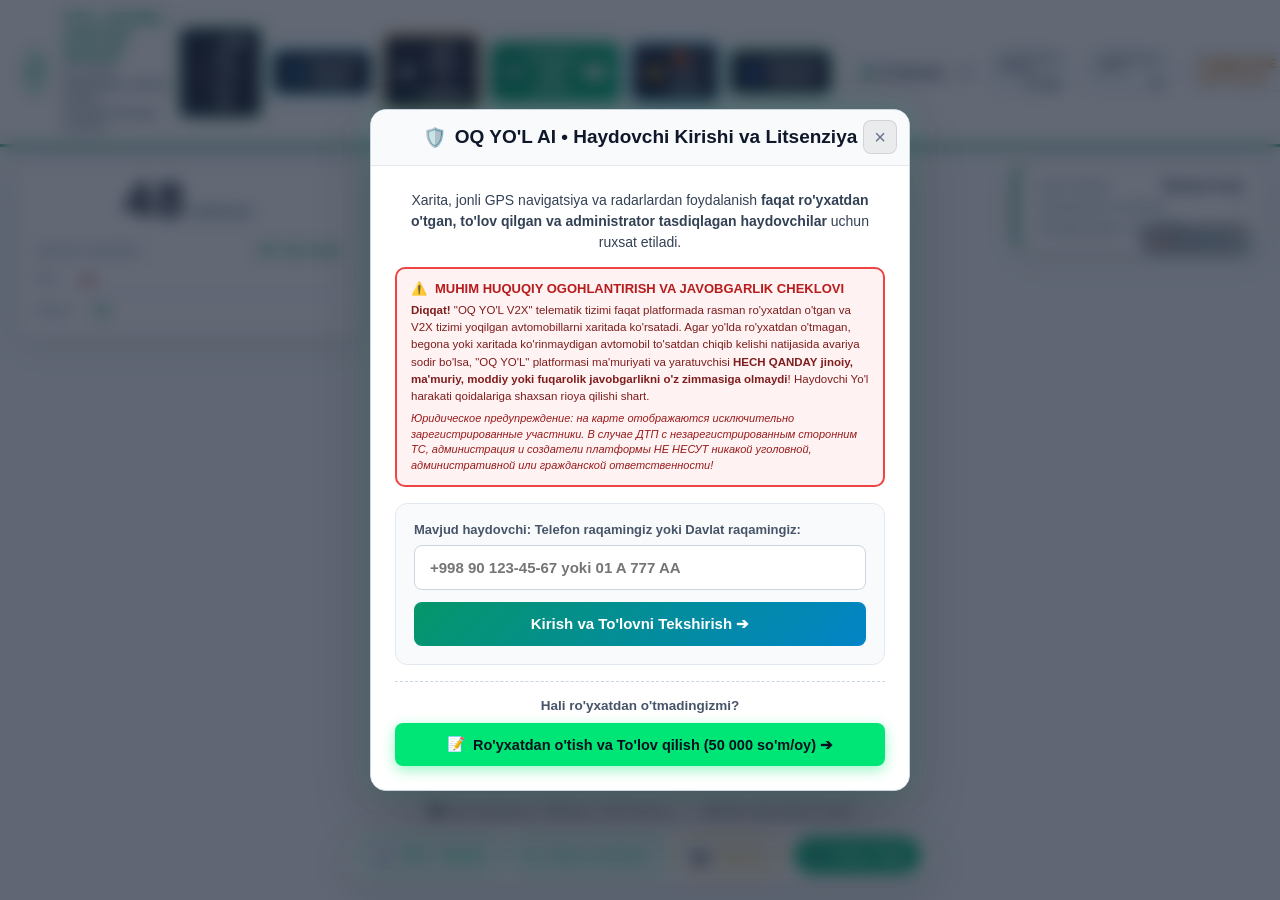
==== commit 208977b9: "Fix mobile toolbar buttons, audio.js crash, ultra-fast GPS & radar auto-load, bump cache to v=5.0" ====
--- a/index.html
+++ b/index.html
@@ -890,22 +890,22 @@
     <!-- BOTTOM FLOATING HUD CONTROLS (SODDALASHTIRILGAN 4 TA ASOSIY TUGMA) -->
     <nav id="hud-toolbar">
       <!-- 1. GPS Tugmasi -->
-      <button id="btn-real-gps" class="btn-hud glow-green" style="font-weight: 800; border-color: rgba(0,230,118,0.7); color: #00e676;" title="Qurilma jonli GPS datchigini yoqish">
+      <button id="btn-real-gps" class="btn-hud glow-green" style="font-weight: 800; border-color: rgba(0,230,118,0.7); color: #00e676;" title="Qurilma jonli GPS datchigini yoqish" onclick="if(window.v2xApp) window.v2xApp.toggleRealGps()">
         📡 <span id="label-btn-gps">GPS: YOQISH</span>
       </button>
 
       <!-- 2. Safarni boshlash / Pauza -->
-      <button id="btn-shift-start" class="btn-hud glow-green" style="font-weight: 800; color: #00e676; border-color: rgba(0,230,118,0.7);" title="Safarni boshlash yoki to'xtatish">
+      <button id="btn-shift-start" class="btn-hud glow-green" style="font-weight: 800; color: #00e676; border-color: rgba(0,230,118,0.7);" title="Safarni boshlash yoki to'xtatish" onclick="if(window.v2xApp) window.v2xApp.toggleShift()">
         ▶ <span id="label-shift-start">Safarni boshlash</span>
       </button>
 
       <!-- 3. Radarlar nazorati -->
-      <button id="btn-radar-test" class="btn-hud glow-amber" style="font-weight: 800; color: #ffb300;" title="Radarlar va tezlik kameralari sinovi">
+      <button id="btn-radar-test" class="btn-hud glow-amber" style="font-weight: 800; color: #ffb300;" title="Radarlar va tezlik kameralari sinovi" onclick="if(window.v2xApp) window.v2xApp.testRadarDetection()">
         📷 <span id="label-radar-test">Radarlar</span>
       </button>
 
       <!-- 4. Ovoz va AI Nutq -->
-      <button id="btn-sound" class="btn-hud active" title="Ovoz signali va AI Nutq">
+      <button id="btn-sound" class="btn-hud active" title="Ovoz signali va AI Nutq" onclick="if(window.v2xApp) window.v2xApp.toggleSound()">
         🔊 <span id="label-btn-sound">Ovoz: YOQ</span>
       </button>
 
@@ -1667,8 +1667,8 @@
   <script src="https://unpkg.com/leaflet@1.9.4/dist/leaflet.js" integrity="sha256-20nQCchB9co0qIjJZRGuk2/Z9VM+kNiyxNV1lvTlZBo=" crossorigin=""></script>
   
   <!-- V2X Application Scripts -->
-  <script src="static/js/audio.js?v=3.5"></script>
-  <script src="static/js/map.js?v=3.5"></script>
-  <script src="static/js/app.js?v=3.5"></script>
+  <script src="static/js/audio.js?v=5.0"></script>
+  <script src="static/js/map.js?v=5.0"></script>
+  <script src="static/js/app.js?v=5.0"></script>
 </body>
 </html>
--- a/static/css/style.css
+++ b/static/css/style.css
@@ -433,6 +433,11 @@
 }
 
 .btn-hud {
+  cursor: pointer;
+  touch-action: manipulation;
+  -webkit-tap-highlight-color: transparent;
+  user-select: none;
+  -webkit-user-select: none;
   background: #f1f5f9;
   border: 1px solid #cbd5e1;
   color: #0f172a;
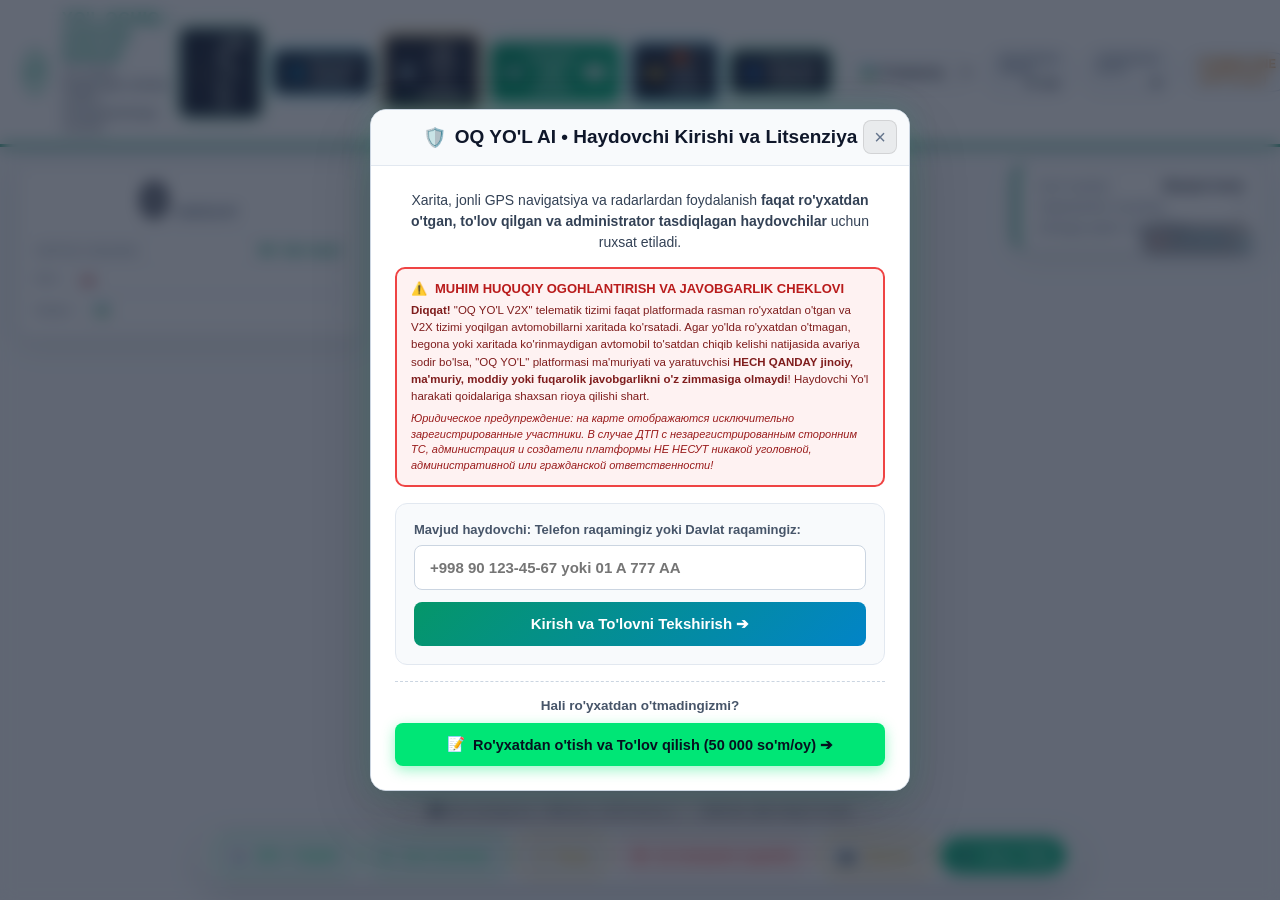
==== commit 9879adb2: "Disable auto demo on GPS/load, restore Pauza & Ish faoliyatini tugatdim buttons, bump to v5.5" ====
--- a/index.html
+++ b/index.html
@@ -888,31 +888,40 @@
     </div>
 
     <!-- BOTTOM FLOATING HUD CONTROLS (SODDALASHTIRILGAN 4 TA ASOSIY TUGMA) -->
+    <!-- BOTTOM FLOATING HUD CONTROLS (ASOSIY HAYDOVCHI BOSHQARUVI) -->
     <nav id="hud-toolbar">
       <!-- 1. GPS Tugmasi -->
       <button id="btn-real-gps" class="btn-hud glow-green" style="font-weight: 800; border-color: rgba(0,230,118,0.7); color: #00e676;" title="Qurilma jonli GPS datchigini yoqish" onclick="if(window.v2xApp) window.v2xApp.toggleRealGps()">
         📡 <span id="label-btn-gps">GPS: YOQISH</span>
       </button>
 
-      <!-- 2. Safarni boshlash / Pauza -->
-      <button id="btn-shift-start" class="btn-hud glow-green" style="font-weight: 800; color: #00e676; border-color: rgba(0,230,118,0.7);" title="Safarni boshlash yoki to'xtatish" onclick="if(window.v2xApp) window.v2xApp.toggleShift()">
-        ▶ <span id="label-shift-start">Safarni boshlash</span>
+      <!-- 2. Ish faoliyatini boshlash / Davom ettirish -->
+      <button id="btn-shift-start" class="btn-hud glow-green" style="font-weight: 800; color: #00e676; border-color: rgba(0,230,118,0.7);" title="Ish faoliyatini boshlash / Davom ettirish" onclick="if(window.v2xApp) window.v2xApp.startShift()">
+        ▶ <span id="label-shift-start">Ishni boshlash</span>
       </button>
 
-      <!-- 3. Radarlar nazorati -->
-      <button id="btn-radar-test" class="btn-hud glow-amber" style="font-weight: 800; color: #ffb300;" title="Radarlar va tezlik kameralari sinovi" onclick="if(window.v2xApp) window.v2xApp.testRadarDetection()">
+      <!-- 3. Vaqtincha tanaffus / Pauza -->
+      <button id="btn-shift-pause" class="btn-hud glow-amber" style="font-weight: 800; color: #ffb300; border-color: rgba(255,179,0,0.6);" title="Vaqtincha tanaffus / Pauza" onclick="if(window.v2xApp) window.v2xApp.pauseShift()">
+        ⏸ <span id="label-shift-pause">Pauza</span>
+      </button>
+
+      <!-- 4. Bugungi ish faoliyatini tugatish -->
+      <button id="btn-shift-end" class="btn-hud danger-stop" style="font-weight: 800; color: #ff5252; border-color: rgba(255,82,82,0.6);" title="Bugungi ish faoliyatini tugatish" onclick="if(window.v2xApp) window.v2xApp.endShift()">
+        ⏹ <span id="label-shift-end">Ish faoliyatini tugatdim</span>
+      </button>
+
+      <!-- 5. Radarlar va tezlik kameralari -->
+      <button id="btn-radar-test" class="btn-hud glow-amber" style="font-weight: 800; color: #ffb300;" title="Radarlar va tezlik kameralari" onclick="if(window.v2xApp) window.v2xApp.testRadarDetection()">
         📷 <span id="label-radar-test">Radarlar</span>
       </button>
 
-      <!-- 4. Ovoz va AI Nutq -->
+      <!-- 6. Ovoz va AI Nutq -->
       <button id="btn-sound" class="btn-hud active" title="Ovoz signali va AI Nutq" onclick="if(window.v2xApp) window.v2xApp.toggleSound()">
         🔊 <span id="label-btn-sound">Ovoz: YOQ</span>
       </button>
 
       <!-- Orqa fonda skriptlar xatosiz ishlashi uchun yashirin elementlar -->
       <button id="btn-voice" style="display: none;"></button>
-      <button id="btn-shift-pause" style="display: none;"></button>
-      <button id="btn-shift-end" style="display: none;"></button>
       <button id="btn-demo-mode" style="display: none;"></button>
       <button id="btn-reset" style="display: none;"></button>
       <button id="btn-emergency-brake" style="display: none;"></button>
@@ -1667,8 +1676,8 @@
   <script src="https://unpkg.com/leaflet@1.9.4/dist/leaflet.js" integrity="sha256-20nQCchB9co0qIjJZRGuk2/Z9VM+kNiyxNV1lvTlZBo=" crossorigin=""></script>
   
   <!-- V2X Application Scripts -->
-  <script src="static/js/audio.js?v=5.0"></script>
-  <script src="static/js/map.js?v=5.0"></script>
-  <script src="static/js/app.js?v=5.0"></script>
+  <script src="static/js/audio.js?v=5.5"></script>
+  <script src="static/js/map.js?v=5.5"></script>
+  <script src="static/js/app.js?v=5.5"></script>
 </body>
 </html>
--- a/static/css/style.css
+++ b/static/css/style.css
@@ -1860,39 +1860,49 @@
     z-index: 1500 !important;
   }
 
-  /* Bottom toolbar on mobile: clean 4 buttons across bottom */
+  /* Bottom toolbar on mobile: clean 6 buttons with smooth horizontal scroll */
   #hud-toolbar {
-    bottom: 12px !important;
+    bottom: 10px !important;
     left: 50% !important;
     transform: translateX(-50%) !important;
-    width: calc(100% - 20px) !important;
-    max-width: 420px !important;
+    width: calc(100% - 12px) !important;
+    max-width: 580px !important;
     padding: 5px 6px !important;
     gap: 5px !important;
     border-radius: 28px !important;
     display: flex !important;
-    justify-content: space-around !important;
+    justify-content: flex-start !important;
     align-items: center !important;
-    background: rgba(15, 23, 42, 0.95) !important;
+    background: rgba(15, 23, 42, 0.96) !important;
     backdrop-filter: blur(14px) !important;
+    -webkit-backdrop-filter: blur(14px) !important;
     border: 1.5px solid rgba(255, 255, 255, 0.2) !important;
     box-shadow: 0 10px 30px rgba(0, 0, 0, 0.5) !important;
     z-index: 1000 !important;
     overflow-x: auto !important;
+    -webkit-overflow-scrolling: touch !important;
+    scrollbar-width: none !important;
+  }
+
+  #hud-toolbar::-webkit-scrollbar {
+    display: none !important;
   }
 
   .btn-hud {
-    flex: 1 !important;
-    padding: 8px 4px !important;
+    flex: 0 0 auto !important;
+    padding: 7px 10px !important;
     font-size: 11.5px !important;
     font-weight: 800 !important;
-    min-height: 42px !important;
+    min-height: 40px !important;
     border-radius: 20px !important;
     display: inline-flex !important;
     align-items: center !important;
     justify-content: center !important;
     gap: 4px !important;
     white-space: nowrap !important;
+    cursor: pointer !important;
+    touch-action: manipulation !important;
+    -webkit-tap-highlight-color: transparent !important;
   }
 
   .map-floating-recenter-btn {
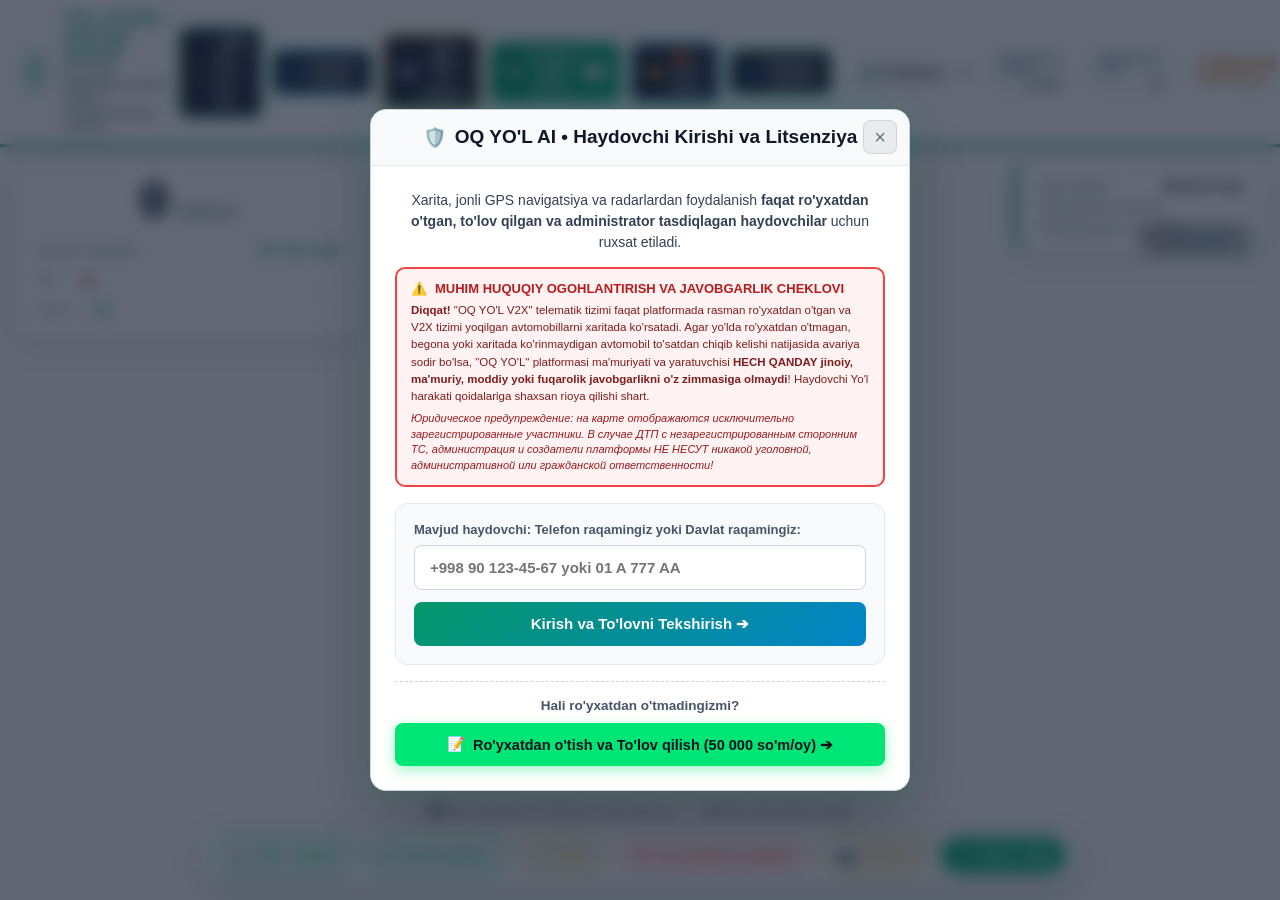
==== commit f1a32605: "Fix speed jitter with GPS deadband filter and synchronize map movement with speed" ====
--- a/index.html
+++ b/index.html
@@ -1676,8 +1676,8 @@
   <script src="https://unpkg.com/leaflet@1.9.4/dist/leaflet.js" integrity="sha256-20nQCchB9co0qIjJZRGuk2/Z9VM+kNiyxNV1lvTlZBo=" crossorigin=""></script>
   
   <!-- V2X Application Scripts -->
-  <script src="static/js/audio.js?v=5.5"></script>
-  <script src="static/js/map.js?v=5.5"></script>
-  <script src="static/js/app.js?v=5.5"></script>
+  <script src="static/js/audio.js?v=6.0"></script>
+  <script src="static/js/map.js?v=6.0"></script>
+  <script src="static/js/app.js?v=6.0"></script>
 </body>
 </html>
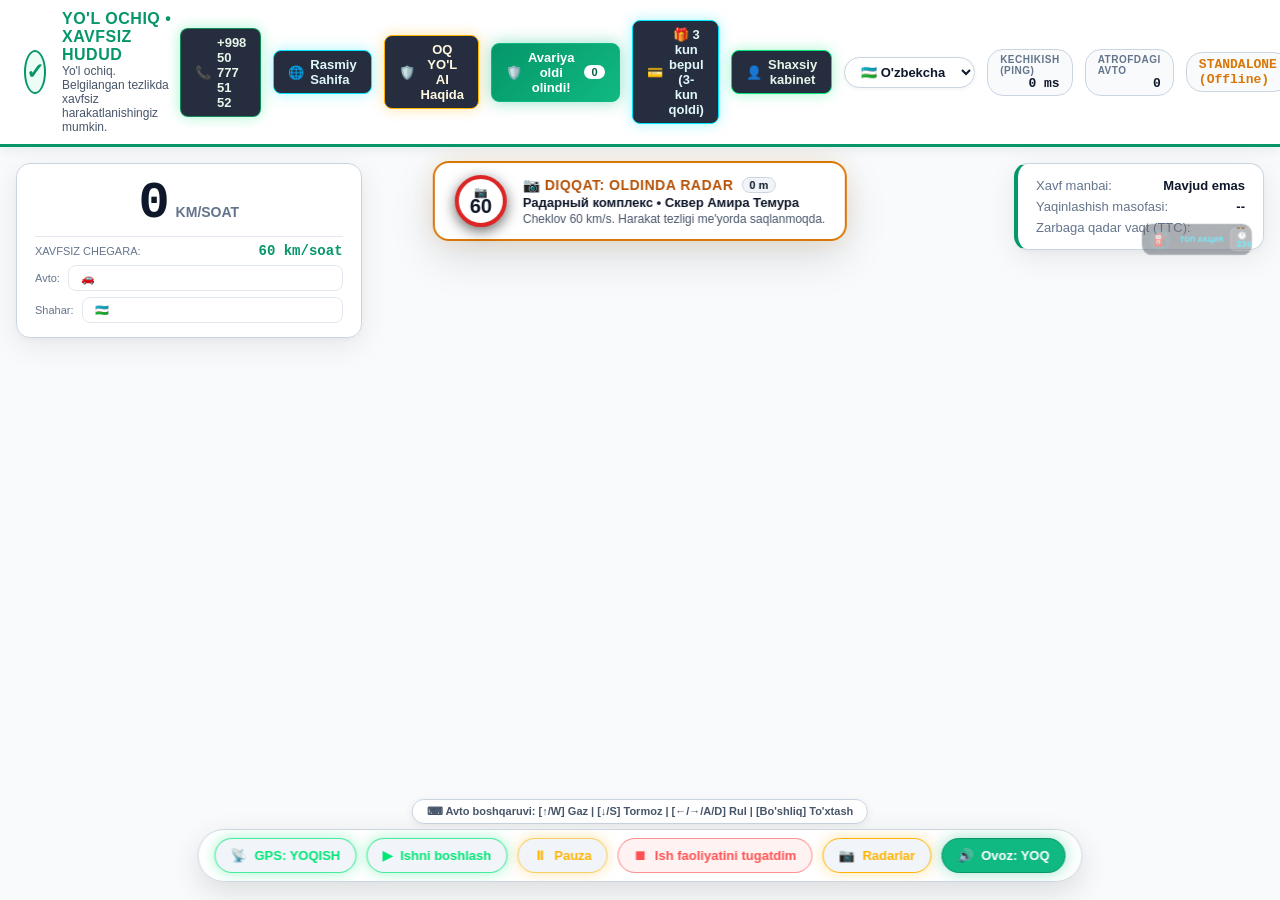
==== commit 3ee44b95: "Completely purge demo mode, enforce 3-day free trial + 50k UZS pricing, bump to v7.0" ====
--- a/index.html
+++ b/index.html
@@ -922,12 +922,10 @@
 
       <!-- Orqa fonda skriptlar xatosiz ishlashi uchun yashirin elementlar -->
       <button id="btn-voice" style="display: none;"></button>
-      <button id="btn-demo-mode" style="display: none;"></button>
       <button id="btn-reset" style="display: none;"></button>
       <button id="btn-emergency-brake" style="display: none;"></button>
       <button id="btn-stealth" style="display: none;"></button>
       <button id="btn-hud-mirror" style="display: none;"></button>
-      <select id="scenario-select" style="display: none;"></select>
     </nav>
   </main>
 
@@ -1676,8 +1674,8 @@
   <script src="https://unpkg.com/leaflet@1.9.4/dist/leaflet.js" integrity="sha256-20nQCchB9co0qIjJZRGuk2/Z9VM+kNiyxNV1lvTlZBo=" crossorigin=""></script>
   
   <!-- V2X Application Scripts -->
-  <script src="static/js/audio.js?v=6.0"></script>
-  <script src="static/js/map.js?v=6.0"></script>
-  <script src="static/js/app.js?v=6.0"></script>
+  <script src="static/js/audio.js?v=7.0"></script>
+  <script src="static/js/map.js?v=7.0"></script>
+  <script src="static/js/app.js?v=7.0"></script>
 </body>
 </html>
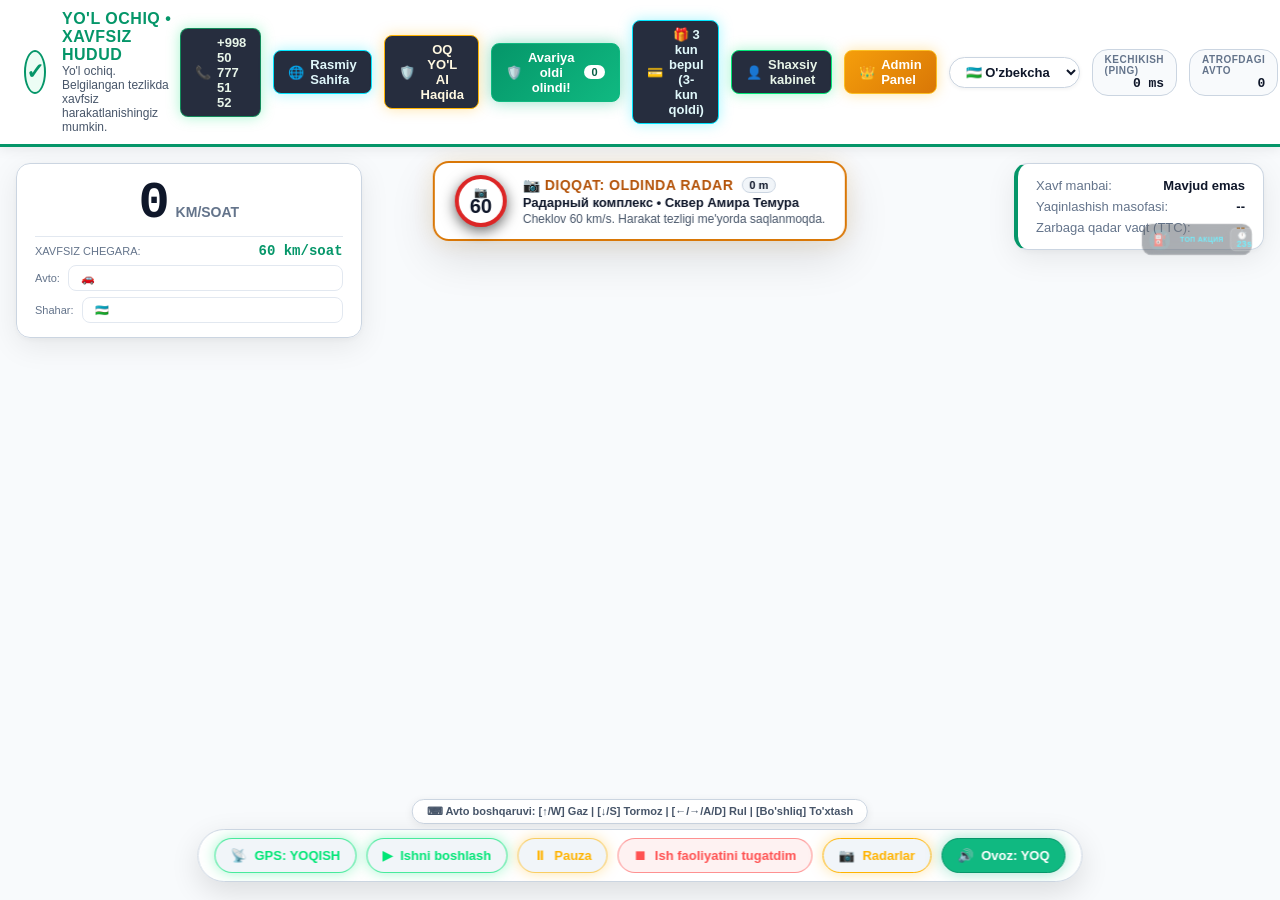
==== commit 6bb5ebce: "Fix admin panel login syntax error, enhance auth verification, and enable admin navigation" ====
--- a/index.html
+++ b/index.html
@@ -744,7 +744,7 @@
       </button>
 
       <!-- Admin Panel Tugmasi (Faqat administrator uchun ko'rinadi) -->
-      <a href="/admin" id="btn-top-admin" class="btn-top-action glow-amber" style="display: none; background: linear-gradient(135deg, #f59e0b, #d97706); border: 1.5px solid #fbbf24; color: #fff; font-weight: 800; text-decoration: none;" title="Boshqaruv Markazi (Faqat Administrator uchun)">
+      <a href="/admin" id="btn-top-admin" class="btn-top-action glow-amber" style="display: inline-flex; background: linear-gradient(135deg, #f59e0b, #d97706); border: 1.5px solid #fbbf24; color: #fff; font-weight: 800; text-decoration: none;" title="Boshqaruv Markazi (Faqat Administrator uchun)">
         👑 <span id="label-top-admin">Admin Panel</span>
       </a>
 
@@ -1601,7 +1601,7 @@
         </div>
 
         <!-- ADMIN BOSHQARUV BLOKI (Faqat Administrator uchun) -->
-        <div id="cab-admin-section" style="display: none; background: linear-gradient(135deg, rgba(245, 158, 11, 0.18), rgba(217, 119, 6, 0.1)); border: 1.5px solid #f59e0b; border-radius: 12px; padding: 14px 16px; margin-top: 18px;">
+        <div id="cab-admin-section" style="display: block; background: linear-gradient(135deg, rgba(245, 158, 11, 0.18), rgba(217, 119, 6, 0.1)); border: 1.5px solid #f59e0b; border-radius: 12px; padding: 14px 16px; margin-top: 18px;">
           <div style="display: flex; align-items: center; justify-content: space-between; flex-wrap: wrap; gap: 10px;">
             <div>
               <div style="font-weight: 800; color: #fbbf24; font-size: 14px;">👑 Boshqaruv Markazi (OQ YO'L Asoschisi)</div>
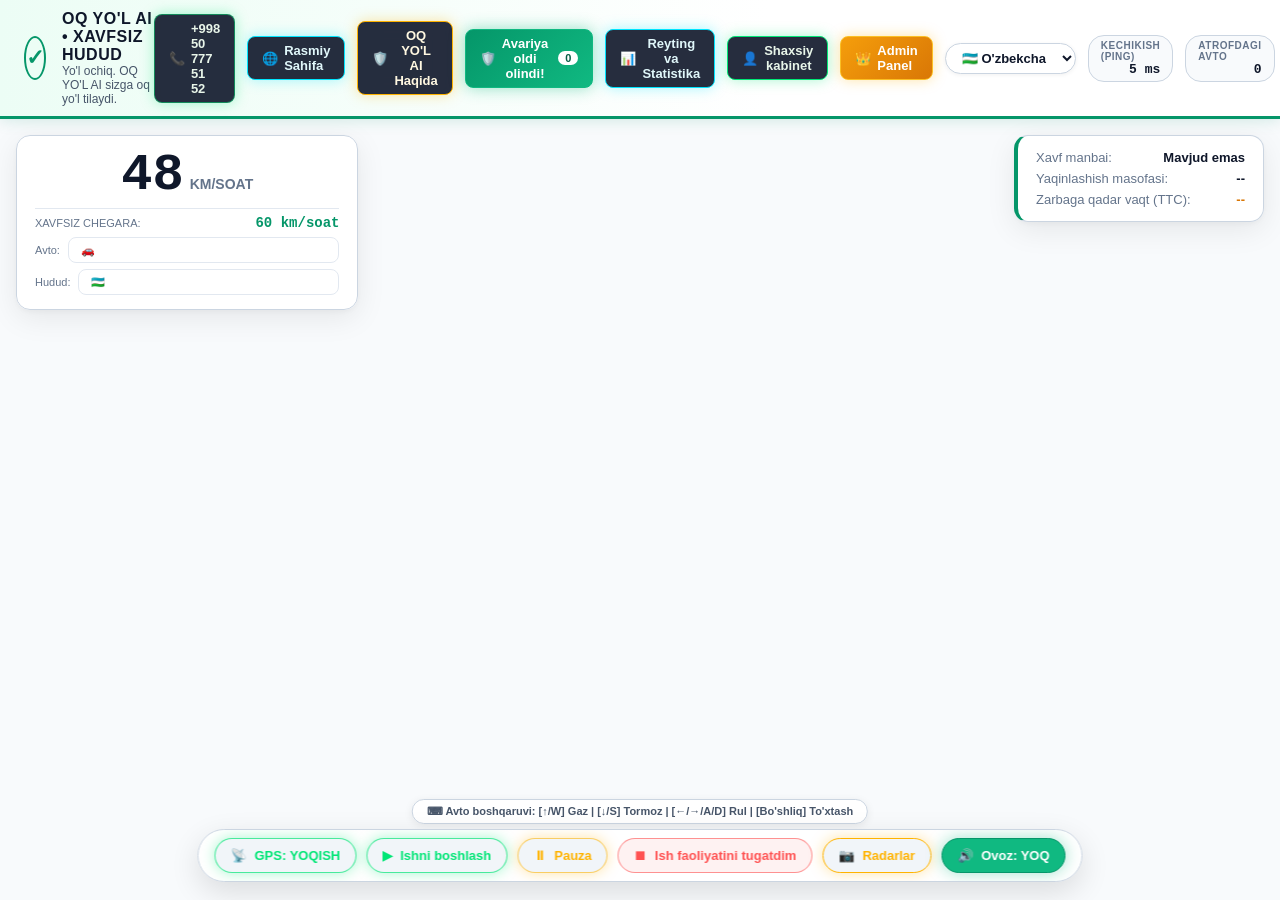
==== commit e76730ee: "feat: 100% free platform overhaul, simplified 5-field registration, public stats and leaderboard, ne" ====
--- a/index.html
+++ b/index.html
@@ -733,9 +733,9 @@
         <span id="badge-prevented-count" style="background: #ffffff; color: #065f46; border-radius: 12px; padding: 1px 7px; font-size: 11px; margin-left: 4px; font-weight: 900;">0</span>
       </button>
 
-      <!-- Тарифы (3 дня бесплатно, Аренда 50 000 сум) (Desktop) -->
-      <button id="btn-tariffs" class="btn-top-action glow-cyan desktop-only-btn" title="Tarif: 3 kun bepul • Ijara (50 ming so'm/oy)">
-        💳 <span id="label-tariffs">🎁 3 kun bepul</span>
+      <!-- Reyting va Statistika (Desktop) -->
+      <button id="btn-public-stats" class="btn-top-action glow-cyan desktop-only-btn" title="Reyting va Jonli Statistika">
+        📊 <span id="label-stats-btn">Reyting va Statistika</span>
       </button>
 
       <!-- Личный кабинет водителя -->
@@ -929,59 +929,10 @@
     </nav>
   </main>
 
-  <!-- MODAL: SUBSCRIPTION / PAYMENT ACCESS GATE -->
-  <div id="modal-subscription-gate" class="v2x-modal-backdrop" style="display: none; z-index: 10000000; background: rgba(15, 23, 42, 0.78); backdrop-filter: blur(10px);">
-    <div class="v2x-modal-box" style="max-width: 540px; background: #ffffff; border: 2px solid #10b981; box-shadow: 0 25px 60px rgba(0, 0, 0, 0.35); position: relative;">
-      <button class="v2x-modal-close" id="btn-close-sub-gate" type="button" onclick="closeSubscriptionGateModal()" style="position: absolute; top: 10px; right: 12px; z-index: 20; color: #334155; background: rgba(0,0,0,0.06); width: 34px; height: 34px; border-radius: 8px; border: 1px solid rgba(0,0,0,0.1); font-size: 20px; cursor: pointer;">&times;</button>
-      <div class="v2x-modal-header" style="background: #f0fdf4; justify-content: center; align-items: center; border-bottom: 1px solid #bbf7d0;">
-        <h2 style="color: #059669; font-size: 19px; display: flex; align-items: center; gap: 8px; margin: 0;">
-          <span>🛡️</span> <span>OQ YO'L AI • Haydovchi Kirishi va Litsenziya</span>
-        </h2>
-      </div>
-      <div class="v2x-modal-body" style="padding: 24px; text-align: center; color: #0f172a;">
-        <div style="font-size: 14px; color: #334155; line-height: 1.5; margin-bottom: 14px;">
-          Xarita, jonli GPS navigatsiya va radarlardan foydalanish <b>faqat ro'yxatdan o'tgan, to'lov qilgan va administrator tasdiqlagan haydovchilar</b> uchun ruxsat etiladi.
-        </div>
-
-        <!-- LEGAL DISCLAIMER & LIABILITY EXCLUSION -->
-        <div class="legal-disclaimer-box" style="background: rgba(254, 242, 242, 0.98); border: 2px solid #ef4444; border-radius: 10px; padding: 12px 14px; margin-bottom: 16px; text-align: left;">
-          <div style="display: flex; align-items: center; gap: 8px; color: #b91c1c; font-weight: 800; font-size: 13px; margin-bottom: 6px;">
-            <span>⚠️</span> <span>MUHIM HUQUQIY OGOHLANTIRISH VA JAVOBGARLIK CHEKLOVI</span>
-          </div>
-          <p style="font-size: 11.5px; color: #7f1d1d; line-height: 1.5; margin: 0 0 6px 0;">
-            <strong>Diqqat!</strong> "OQ YO'L V2X" telematik tizimi faqat platformada rasman ro'yxatdan o'tgan va V2X tizimi yoqilgan avtomobillarni xaritada ko'rsatadi.
-            Agar yo'lda ro'yxatdan o'tmagan, begona yoki xaritada ko'rinmaydigan avtomobil to'satdan chiqib kelishi natijasida avariya sodir bo'lsa, "OQ YO'L" platformasi ma'muriyati va yaratuvchisi <strong>HECH QANDAY jinoiy, ma'muriy, moddiy yoki fuqarolik javobgarlikni o'z zimmasiga olmaydi</strong>! Haydovchi Yo'l harakati qoidalariga shaxsan rioya qilishi shart.
-          </p>
-          <p style="font-size: 11px; color: #991b1b; line-height: 1.4; margin: 0;">
-            <em>Юридическое предупреждение: на карте отображаются исключительно зарегистрированные участники. В случае ДТП с незарегистрированным сторонним ТС, администрация и создатели платформы НЕ НЕСУТ никакой уголовной, административной или гражданской ответственности!</em>
-          </p>
-        </div>
-
-        <div style="background: #f8fafc; border-radius: 12px; padding: 18px; margin-bottom: 14px; border: 1.5px solid #e2e8f0; text-align: left;">
-          <label style="display: block; font-size: 13px; font-weight: 700; color: #475569; margin-bottom: 8px;">
-            Mavjud haydovchi: Telefon raqamingiz yoki Davlat raqamingiz:
-          </label>
-          <input type="text" id="gate-phone-input" placeholder="+998 90 123-45-67 yoki 01 A 777 AA" style="width: 100%; box-sizing: border-box; padding: 13px 15px; background: #ffffff; border: 1.5px solid #cbd5e1; border-radius: 8px; color: #0f172a; font-size: 15px; font-weight: 600; outline: none; margin-bottom: 12px;">
-          <button id="btn-gate-verify" style="width: 100%; padding: 13px; background: linear-gradient(135deg, #059669, #0284c7); color: #ffffff; border: none; border-radius: 8px; font-size: 15px; font-weight: 800; cursor: pointer; transition: 0.2s;">
-            Kirish va To'lovni Tekshirish ➔
-          </button>
-          <div id="gate-error-msg" style="display: none; margin-top: 10px; font-size: 13px; color: #dc2626; font-weight: 600; text-align: center;"></div>
-          <div id="gate-pending-box" style="display: none; background: #fffbeb; border: 1.5px solid #f59e0b; border-radius: 8px; padding: 12px; margin-top: 10px; text-align: center; color: #b45309; font-size: 13px; font-weight: 600;">
-            ⏳ Sizning to'lovingiz qabul qilingan, administrator tasdiqlashi kutilmoqda. Tasdiqlanishi bilan xarita avtomatik ochiladi...
-          </div>
-        </div>
-
-        <div style="border-top: 1.5px dashed #cbd5e1; padding-top: 16px; margin-top: 16px;">
-          <div style="font-size: 13.5px; color: #475569; margin-bottom: 10px; font-weight: 700;">Hali ro'yxatdan o'tmadingizmi?</div>
-          <button type="button" id="btn-gate-open-reg" style="width: 100%; padding: 13px; background: #00e676; color: #06111f; border: none; border-radius: 8px; font-size: 14.5px; font-weight: 800; cursor: pointer; display: flex; align-items: center; justify-content: center; gap: 8px; box-shadow: 0 4px 14px rgba(0, 230, 118, 0.4);">
-            <span>📝</span> <span>Ro'yxatdan o'tish va To'lov qilish (50 000 so'm/oy) ➔</span>
-          </button>
-        </div>
-      </div>
-    </div>
-  </div>
-
-  <!-- MODAL: BIZ HAQIMIZDA -> RO'YXATDAN O'TISH -> TO'LOV -> PLATFORMADAN FOYDALANISH -->
+  <!-- NEUTRALIZED ACCESS GATE (PLATFORM IS 100% FREE) -->
+  <div id="modal-subscription-gate" style="display: none !important;"></div>
+
+  <!-- MODAL: BIZ HAQIMIZDA -> BEPUL RO'YXATDAN O'TISH -->
   <div id="modal-onboarding" class="v2x-modal-backdrop" style="display: none;">
     <div class="v2x-modal-box" style="max-width: 880px;">
       <div class="v2x-modal-header">
@@ -989,7 +940,7 @@
         <button class="v2x-modal-close" data-close="modal-onboarding">&times;</button>
       </div>
 
-      <!-- STEPPER NAVIGATION: 1. Biz haqimizda -> 2. Ro'yxatdan o'tish -> 3. To'lov -->
+      <!-- STEPPER NAVIGATION: 1. Biz haqimizda -> 2. Ro'yxatdan o'tish -->
       <div class="onboarding-stepper">
         <div class="step-item active" id="step-nav-1">
           <span class="step-num">1</span>
@@ -998,12 +949,7 @@
         <div class="step-arrow">➔</div>
         <div class="step-item" id="step-nav-2">
           <span class="step-num">2</span>
-          <span class="step-title" id="lbl-step2-name">2. Ro'yxatdan o'tish</span>
-        </div>
-        <div class="step-arrow">➔</div>
-        <div class="step-item" id="step-nav-3">
-          <span class="step-num">3</span>
-          <span class="step-title" id="lbl-step3-name">3. Tarif va To'lov</span>
+          <span class="step-title" id="lbl-step2-name">2. Bepul Ro'yxatdan o'tish</span>
         </div>
       </div>
 
@@ -1038,7 +984,7 @@
                   <a href="tel:+998507775152" style="background: rgba(0, 230, 118, 0.15); border: 1px solid #00e676; color: #00e676; padding: 6px 14px; border-radius: 8px; text-decoration: none; font-size: 13px; font-weight: 700; display: inline-flex; align-items: center; gap: 6px;">
                     📞 24/7 Texnik yordam: +998 50 777 51 52
                   </a>
-                  <span style="color: #ffb300; font-size: 12px; font-weight: 600;">⏱ To'lovni tasdiqlash: 15 daqiqa</span>
+                  <span style="color: #00e676; font-size: 12px; font-weight: 600;">✓ 100% Bepul Xalqona Platforma</span>
                 </div>
               </div>
             </div>
@@ -1059,14 +1005,14 @@
 
               <div class="about-card">
                 <div class="about-icon">🗣️</div>
-                <h4 id="lbl-about-feat3-title">Tabiiy o'zbek tilidagi AI ovoz</h4>
-                <p id="lbl-about-feat3-desc">Chiroyli Madina Neural inson ovozi safar boshida iliq tilak bildiradi va xavf paytida zudlik bilan tormoz berishni buyuradi.</p>
+                <h4 id="lbl-about-feat3-title">Tabiiy inson AI ovozi</h4>
+                <p id="lbl-about-feat3-desc">Chiroyli Madina Neural va Svetlana Neural ovozlari safar boshida «Xavfsizlik kamarini taqing» deya ogohlantiradi va xavf paytida zudlik bilan tormoz berishni buyuradi.</p>
               </div>
 
               <div class="about-card">
-                <div class="about-icon">💰</div>
-                <h4 id="lbl-about-feat4-title">Qulay va shaffof narxlar</h4>
-                <p id="lbl-about-feat4-desc">Oyiga 50 000 so'm ijara (dastlabki 3 kun mutlaqo bepul!). Shaxsiy kabinet va cheksiz V2X xavfsizlik.</p>
+                <div class="about-icon">💚</div>
+                <h4 id="lbl-about-feat4-title">100% Bepul Xalqona Tizim</h4>
+                <p id="lbl-about-feat4-desc">Hech qanday to'lov yoki obuna talab etilmaydi! Barcha imkoniyatlar barcha haydovchilar uchun ochiq. Tizim xavfsiz homiy reklamalari orqali ta'minlanadi.</p>
               </div>
             </div>
 
@@ -1092,67 +1038,55 @@
 
             <div style="display: flex; justify-content: flex-end;">
               <button type="button" id="btn-about-to-reg" class="btn-action-primary glow-green" style="font-size: 15px; padding: 12px 28px; width: 100%; justify-content: center;">
-                <span id="btn-text-to-reg">Ro'yxatdan o'tish ➔</span>
+                <span id="btn-text-to-reg">Bepul ro'yxatdan o'tish ➔</span>
               </button>
             </div>
           </div>
         </div>
 
-        <!-- STEP 2: REGISTRATION / RO'YXATDAN O'TISH -->
+        <!-- STEP 2: REGISTRATION / RO'YXATDAN O'TISH (ODDIY 5 TA MAYDON) -->
         <div id="onboarding-pane-2" class="onboarding-pane" style="display: none;">
           <div class="onboarding-intro-card">
-            <h3 id="lbl-step2-headline" style="color: #fff; margin-bottom: 6px;">👤 Haydovchini OQ YO'L AI tizimida ro'yxatdan o'tkazish</h3>
+            <h3 id="lbl-step2-headline" style="color: #fff; margin-bottom: 6px;">👤 Haydovchini Bepul Ro'yxatdan O'tkazish</h3>
             <p id="lbl-step2-desc" style="color: var(--text-dim); margin-bottom: 20px; font-size: 13px;">
-              Xavfsizlik tizimidan foydalanish uchun ma'lumotlaringizni to'ldiring:
+              Xavfsizlik tizimidan 100% bepul foydalanish uchun 5 ta asosiy maydonni to'ldiring:
             </p>
 
             <form id="form-onboarding-reg" onsubmit="return false;">
-              <div class="form-group" style="margin-bottom: 14px;">
-                <label id="lbl-reg-fullname" style="font-size: 12px; font-weight: 600; color: #cbd5e1; display: block; margin-bottom: 6px;">
-                  Ism va Familiyangiz *
-                </label>
-                <input type="text" id="reg-fullname" class="form-input" placeholder="Masalan: Sardor Rustamov" required style="width: 100%;">
-              </div>
-
               <div style="display: grid; grid-template-columns: repeat(auto-fit, minmax(220px, 1fr)); gap: 14px; margin-bottom: 14px;">
                 <div class="form-group">
-                  <label id="lbl-reg-phone" style="font-size: 12px; font-weight: 600; color: #cbd5e1; display: block; margin-bottom: 6px;">
-                    Telefon raqamingiz *
+                  <label id="lbl-reg-firstname" style="font-size: 12px; font-weight: 600; color: #cbd5e1; display: block; margin-bottom: 6px;">
+                    1. Ismingiz (Имя) *
                   </label>
-                  <input type="tel" id="reg-phone" class="form-input" placeholder="+998 (90) 123-45-67" required style="width: 100%;">
+                  <input type="text" id="reg-firstname" class="form-input" placeholder="Masalan: Sardor" required style="width: 100%;">
                 </div>
                 <div class="form-group">
-                  <label id="lbl-reg-email" style="font-size: 12px; font-weight: 600; color: #cbd5e1; display: block; margin-bottom: 6px;">
-                    Elektron pochtangiz (Email) *
+                  <label id="lbl-reg-lastname" style="font-size: 12px; font-weight: 600; color: #cbd5e1; display: block; margin-bottom: 6px;">
+                    2. Familiyangiz (Фамилия) *
                   </label>
-                  <input type="email" id="reg-email" class="form-input" placeholder="haydovchi@gmail.com" required style="width: 100%;">
+                  <input type="text" id="reg-lastname" class="form-input" placeholder="Masalan: Rustamov" required style="width: 100%;">
                 </div>
               </div>
 
               <div class="form-group" style="margin-bottom: 14px;">
-                <div style="display: flex; justify-content: space-between; align-items: center; margin-bottom: 6px;">
-                  <label id="lbl-reg-password" style="font-size: 12px; font-weight: 600; color: #cbd5e1; margin: 0;">
-                    Parol (Kabinetga kirish uchun) *
+                <label id="lbl-reg-email" style="font-size: 12px; font-weight: 600; color: #cbd5e1; display: block; margin-bottom: 6px;">
+                  3. Elektron pochtangiz (Email) *
+                </label>
+                <input type="email" id="reg-email" class="form-input" placeholder="haydovchi@gmail.com" required style="width: 100%;">
+              </div>
+
+              <div style="display: grid; grid-template-columns: repeat(auto-fit, minmax(220px, 1fr)); gap: 14px; margin-bottom: 18px;">
+                <div class="form-group">
+                  <label id="lbl-reg-plate" style="font-size: 12px; font-weight: 600; color: #cbd5e1; display: block; margin-bottom: 6px;">
+                    4. Mashina davlat raqami (Номер машины) *
                   </label>
-                  <a href="javascript:void(0)" id="link-forgot-password" style="font-size: 11px; color: #00e5ff; text-decoration: underline; cursor: pointer;">
-                    Parolni unutdingizmi? (Tiklash)
-                  </a>
+                  <input type="text" id="reg-plate" class="form-input" placeholder="01 A 777 AA" required style="width: 100%; text-transform: uppercase; font-family: monospace; font-weight: 700;">
                 </div>
-                <input type="password" id="reg-password" class="form-input" placeholder="Parolingizni kiriting" value="123456" required style="width: 100%;">
-              </div>
-
-              <div style="display: grid; grid-template-columns: repeat(auto-fit, minmax(220px, 1fr)); gap: 14px; margin-bottom: 20px;">
                 <div class="form-group">
                   <label id="lbl-reg-car" style="font-size: 12px; font-weight: 600; color: #cbd5e1; display: block; margin-bottom: 6px;">
-                    Avtomobil rusumi
+                    5. Mashina rusumi to'liq (Название машины полностью) *
                   </label>
-                  <input type="text" id="reg-car" class="form-input" placeholder="Chevrolet Cobalt 2024" style="width: 100%;">
-                </div>
-                <div class="form-group">
-                  <label id="lbl-reg-plate" style="font-size: 12px; font-weight: 600; color: #cbd5e1; display: block; margin-bottom: 6px;">
-                    Davlat raqami
-                  </label>
-                  <input type="text" id="reg-plate" class="form-input" placeholder="01 A 777 AA" style="width: 100%;">
+                  <input type="text" id="reg-car" class="form-input" placeholder="Chevrolet Cobalt 1.5 AT 2024" required style="width: 100%;">
                 </div>
               </div>
 
@@ -1167,7 +1101,7 @@
                 </p>
                 <label style="display: flex; align-items: flex-start; gap: 10px; cursor: pointer; color: #fff; font-size: 12px; font-weight: 700; user-select: none;">
                   <input type="checkbox" id="chk-reg-disclaimer" required style="width: 19px; height: 19px; margin-top: 1px; accent-color: #00e676; flex-shrink: 0; cursor: pointer;">
-                  <span>Men yuqoridagi shartlarga to'liq roziman: xaritada faqat ro'yxatdan o'tgan avtolar ko'rinishini va begona mashinalar uchun platforma javobgar emasligini tasdiqlayman / Я полностью согласен с условиями и ограничением ответственности *</span>
+                  <span>Men yuqoridagi shartlarga to'liq roziman: xaritada faqat ro'yxatdan o'tgan avtolar ko'rinishini va begona mashinalar uchun platforma javobgar emasligini tasdiqlayman / Я полностью согласен с условиями *</span>
                 </label>
               </div>
 
@@ -1177,183 +1111,10 @@
                 </button>
                 <div style="display: flex; align-items: center; gap: 10px;">
                   <span id="reg-error-msg" style="color: #ff5252; font-size: 13px;"></span>
-                  <button type="button" id="btn-reg-to-pay" class="btn-action-primary glow-green">
-                    <span id="btn-text-to-pay">Tarifni tanlash va To'lovga o'tish ➔</span>
+                  <button type="button" id="btn-reg-submit-free" class="btn-action-primary glow-green" style="font-size: 15px; padding: 12px 28px;">
+                    <span id="btn-text-to-pay">Ro'yxatdan o'tish va Bepul boshlash ➔</span>
                   </button>
                 </div>
-              </div>
-            </form>
-          </div>
-        </div>
-
-        <!-- STEP 3: TARIFF & PAYMENT / TO'LOV -->
-        <div id="onboarding-pane-3" class="onboarding-pane" style="display: none;">
-          <div class="onboarding-intro-card">
-            <h3 id="lbl-pay-title" style="color: #fff; margin-bottom: 6px;">💳 OQ YO'L AI Litsenziyasini tanlash va To'lov</h3>
-            <p id="lbl-pay-desc" style="color: var(--text-dim); margin-bottom: 18px; font-size: 13px;">
-              O'zingizga qulay tarifni tanlang, to'lovni amalga oshiring va platformani to'liq ishga tushiring:
-            </p>
-
-            <!-- TARIFF SELECTION CARDS -->
-            <div style="margin-bottom: 18px;">
-              <!-- Option 1: Ijara -->
-              <div class="tariff-card rent-card" id="onb-tariff-rent" style="border: 2px solid #00e676; background: rgba(0, 230, 118, 0.08); width: 100%; box-sizing: border-box;">
-                <div style="display: flex; justify-content: space-between; align-items: center; margin-bottom: 8px;">
-                  <span class="tariff-badge badge-green">🎁 3 KUN MUTLAQO BEPUL SINOV • 95% CHEGIRMA</span>
-                  <span id="check-rent" style="color: #00e676; font-size: 16px; font-weight: bold;">✓ Faol Tarif</span>
-                </div>
-                <h4 style="color: #fff; font-size: 17px; margin: 0 0 6px 0;">IJARA (Sdat v arendu) — OQ YO'L AI</h4>
-                <div class="tariff-price-box" style="margin-bottom: 8px;">
-                  <span style="text-decoration: line-through; color: #94a3b8; font-size: 16px; margin-right: 6px;">1 000 000</span>
-                  <span class="tariff-amount" style="font-size: 28px; color: #00e676;">50 000</span>
-                  <span class="tariff-period">so'm / oyiga</span>
-                </div>
-                <p style="font-size: 13px; color: #cbd5e1; margin: 0;"><strong>🎁 Dastlabki 3 kun 0 so'm (mutlaqo bepul sinov)!</strong> Keyin oyiga atigi 50 000 so'm (Kuniga 1 600 so'm). Barcha radarlar, V2X to'qnashuvdan asrash va AI ovozli yordamchi kiritilgan.</p>
-              </div>
-            </div>
-
-            <!-- PAYMENT CHECKOUT FORM (KARTA VA NAQD PUL BILAN TO'LOV) -->
-            <div style="background: rgba(15, 23, 42, 0.9); border: 1.5px solid rgba(0, 230, 118, 0.4); border-radius: 14px; padding: 18px; margin-bottom: 18px;">
-              <div style="display: flex; justify-content: space-between; align-items: center; margin-bottom: 14px; flex-wrap: wrap; gap: 8px;">
-                <span style="font-size: 14px; font-weight: 800; color: #fff;">💳 1 Oylik obuna to'lovi (50 000 so'm)</span>
-                <span style="background: rgba(255, 179, 0, 0.15); border: 1px solid #ffb300; padding: 4px 10px; border-radius: 6px; font-size: 11px; color: #ffb300; font-weight: bold;">
-                  ⏱ Admin tekshiruvi: 15 daqiqa
-                </span>
-              </div>
-
-              <!-- Required Driver Details Form Before Payment -->
-              <div style="display: grid; grid-template-columns: repeat(auto-fit, minmax(210px, 1fr)); gap: 12px; margin-bottom: 14px;">
-                <div>
-                  <label style="font-size: 11px; color: var(--text-dim); display: block; margin-bottom: 4px;">Ism va Familiyangiz *</label>
-                  <input type="text" id="input-pay-driver-name" class="form-input" placeholder="Masalan: Azizbek Karimov" style="width: 100%;">
-                </div>
-                <div>
-                  <label style="font-size: 11px; color: var(--text-dim); display: block; margin-bottom: 4px;">Moshina davlat raqami *</label>
-                  <input type="text" id="input-pay-plate" class="form-input" placeholder="01 A 777 AA" style="width: 100%; font-family: monospace; font-weight: bold; text-transform: uppercase;">
-                </div>
-                <div>
-                  <label style="font-size: 11px; color: var(--text-dim); display: block; margin-bottom: 4px;">Telefon raqamingiz *</label>
-                  <input type="text" id="input-pay-phone" class="form-input" placeholder="+998 90 123 45 67" style="width: 100%;">
-                </div>
-                <div>
-                  <label style="font-size: 11px; color: var(--text-dim); display: block; margin-bottom: 4px;">To'lov usuli *</label>
-                  <select id="input-pay-method" class="form-input" style="width: 100%; background: #0f172a; color: #fff;">
-                    <option value="card" selected>💳 Plastik Karta (Uzcard / Humo / Visa)</option>
-                    <option value="cash">💵 Naqd pul (Ofisda / Agent orqali)</option>
-                  </select>
-                </div>
-              </div>
-
-              <!-- Card Payment Details Box (PAYNET QR VA BIZNES KARTA) -->
-              <div id="box-card-details" style="background: linear-gradient(145deg, rgba(15, 23, 42, 0.95), rgba(30, 41, 59, 0.9)); border: 1.5px solid rgba(0, 230, 118, 0.45); border-radius: 14px; padding: 18px; margin-bottom: 16px; box-shadow: 0 10px 30px rgba(0,0,0,0.5);">
-                
-                <!-- Paynet Official Header Badge -->
-                <div style="display: flex; justify-content: space-between; align-items: center; margin-bottom: 14px; padding-bottom: 10px; border-bottom: 1px solid rgba(255,255,255,0.1); flex-wrap: wrap; gap: 8px;">
-                  <div style="display: flex; align-items: center; gap: 10px;">
-                    <span style="background: #00d084; color: #000; font-weight: 900; font-size: 13px; padding: 4px 10px; border-radius: 6px; letter-spacing: 0.5px; display: inline-flex; align-items: center; gap: 5px;">
-                      ● paynet
-                    </span>
-                    <span id="lbl-pay-biz-title" style="font-size: 13px; font-weight: 700; color: #fff;">Rasmiy Biznes To'lov (Paynet / Click / Payme / Uzum)</span>
-                  </div>
-                  <span style="font-size: 11px; background: rgba(0, 230, 118, 0.15); color: #00e676; border: 1px solid rgba(0, 230, 118, 0.3); padding: 3px 8px; border-radius: 4px; font-weight: 600;">
-                    ✓ Istalgan ilovadan to'lov
-                  </span>
-                </div>
-
-                <!-- Main Content: QR Code + Card Details Side-by-Side -->
-                <div style="display: grid; grid-template-columns: repeat(auto-fit, minmax(230px, 1fr)); gap: 16px; align-items: center; margin-bottom: 16px;">
-                  
-                  <!-- Left: Interactive QR Code Card -->
-                  <div style="background: #ffffff; border-radius: 12px; padding: 12px; text-align: center; box-shadow: 0 8px 24px rgba(0,0,0,0.35); display: flex; flex-direction: column; align-items: center; justify-content: center;">
-                    <div id="lbl-pay-qr-hint" style="font-size: 11.5px; font-weight: 800; color: #0f172a; margin-bottom: 6px; display: flex; align-items: center; gap: 5px;">
-                      <span>📷 QR kodni ilovada skanerlang</span>
-                    </div>
-                    <div style="position: relative; display: inline-block; cursor: pointer;" onclick="openPaymentQrModal()" title="Kattalashtirib ko'rish uchun bosing">
-                      <img src="static/img/paynet_qr.png" alt="Paynet QR To'lov kodi" style="width: 100%; max-width: 190px; height: auto; border-radius: 8px; display: block; border: 1px solid #e2e8f0; transition: transform 0.2s;" onmouseover="this.style.transform='scale(1.02)'" onmouseout="this.style.transform='scale(1)'">
-                      <div style="margin-top: 5px; font-size: 10px; color: #64748b; font-weight: 600;">🔍 Kattalashtirish uchun bosing</div>
-                    </div>
-                  </div>
-
-                  <!-- Right: Business Card Details & Quick Copy -->
-                  <div style="display: flex; flex-direction: column; gap: 10px;">
-                    <!-- Card Number Display -->
-                    <div style="background: rgba(15, 23, 42, 0.85); border: 1px solid rgba(0, 230, 118, 0.4); border-radius: 10px; padding: 12px;">
-                      <div id="lbl-pay-card-title" style="font-size: 11px; color: #94a3b8; text-transform: uppercase; letter-spacing: 0.5px; margin-bottom: 4px; font-weight: 600;">Biznes karta raqami:</div>
-                      <div style="display: flex; align-items: center; justify-content: space-between; gap: 8px; flex-wrap: wrap;">
-                        <span id="biz-card-num-text" style="font-family: 'Consolas', monospace; font-size: 18px; font-weight: 900; color: #00e676; letter-spacing: 1.5px;">
-                          8888 0144 9062 6927
-                        </span>
-                        <button type="button" onclick="copyBizCardNumber(this)" style="background: #00e676; color: #06111f; border: none; padding: 6px 12px; border-radius: 6px; font-weight: 800; font-size: 11.5px; cursor: pointer; display: inline-flex; align-items: center; gap: 5px; transition: all 0.2s;">
-                          <span id="btn-copy-card-text">📋 Nusxa olish</span>
-                        </button>
-                      </div>
-                    </div>
-
-                    <!-- Recipient Name -->
-                    <div style="background: rgba(15, 23, 42, 0.7); border: 1px solid rgba(255, 255, 255, 0.08); border-radius: 10px; padding: 9px 12px;">
-                      <div id="lbl-pay-recipient-title" style="font-size: 11px; color: #94a3b8; margin-bottom: 2px;">Qabul qiluvchi (Karta egasi):</div>
-                      <div style="font-size: 12.5px; font-weight: 800; color: #f1f5f9; letter-spacing: 0.3px;">
-                        ABDULAZIZ KAMOLOV SHERZODBEK O'G'LI
-                      </div>
-                    </div>
-
-                    <!-- Supported Apps Badges -->
-                    <div style="background: rgba(15, 23, 42, 0.7); border: 1px solid rgba(255, 255, 255, 0.08); border-radius: 10px; padding: 9px 12px;">
-                      <div id="lbl-pay-apps-title" style="font-size: 11px; color: #94a3b8; margin-bottom: 5px;">Istalgan ilova orqali to'lash mumkin:</div>
-                      <div style="display: flex; flex-wrap: wrap; gap: 5px; font-size: 10.5px;">
-                        <span style="background: rgba(0, 208, 132, 0.2); border: 1px solid #00d084; color: #00d084; padding: 2px 7px; border-radius: 4px; font-weight: 700;">Paynet</span>
-                        <span style="background: rgba(0, 230, 118, 0.2); border: 1px solid #00e676; color: #00e676; padding: 2px 7px; border-radius: 4px; font-weight: 700;">Click</span>
-                        <span style="background: rgba(0, 229, 255, 0.2); border: 1px solid #00e5ff; color: #00e5ff; padding: 2px 7px; border-radius: 4px; font-weight: 700;">Payme</span>
-                        <span style="background: rgba(186, 104, 200, 0.2); border: 1px solid #ba68c8; color: #ba68c8; padding: 2px 7px; border-radius: 4px; font-weight: 700;">Uzum</span>
-                        <span style="background: rgba(255, 179, 0, 0.2); border: 1px solid #ffb300; color: #ffb300; padding: 2px 7px; border-radius: 4px; font-weight: 700;">Anorbank</span>
-                        <span style="background: rgba(255, 255, 255, 0.1); border: 1px solid rgba(255,255,255,0.25); color: #cbd5e1; padding: 2px 7px; border-radius: 4px; font-weight: 600;">Humo / Uzcard</span>
-                      </div>
-                    </div>
-                  </div>
-
-                </div>
-
-                <!-- Input Row: Driver's sending card number and Amount -->
-                <div style="display: grid; grid-template-columns: 2fr 1fr; gap: 10px; padding-top: 10px; border-top: 1px solid rgba(255,255,255,0.1);">
-                  <div>
-                    <label id="lbl-pay-sender-card" style="font-size: 11px; color: #cbd5e1; display: block; margin-bottom: 4px; font-weight: 600;">Siz to'lov qilgan karta raqami yoki telefoningiz: *</label>
-                    <input type="text" id="input-pay-card" class="form-input" placeholder="8600 •••• •••• •••• yoki +998 90..." style="width: 100%; font-family: monospace;">
-                  </div>
-                  <div>
-                    <label id="lbl-pay-amount-label" style="font-size: 11px; color: #cbd5e1; display: block; margin-bottom: 4px; font-weight: 600;">To'langan summa:</label>
-                    <input type="text" id="input-pay-amount" class="form-input" value="50 000 so'm" readonly style="width: 100%; font-weight: 800; color: #00e676; text-align: center;">
-                  </div>
-                </div>
-
-              </div>
-
-              <div style="background: rgba(255, 179, 0, 0.08); border-left: 3px solid #ffb300; padding: 8px 12px; border-radius: 6px; margin-bottom: 14px; font-size: 12px; color: #cbd5e1; line-height: 1.4;">
-                ⏱ <strong>15 daqiqalik tekshiruv:</strong> To'lov yuborilgach, administrator summani tekshirib <strong>15 daqiqa ichida</strong> 1 oylik ruxsatnomangizni tasdiqlaydi. Tasdiqlanishi bilan sizga xabarnoma keladi! Savollar uchun: <a href="tel:+998507775152" style="color: #00e676; font-weight: bold; text-decoration: none;">+998 50 777 51 52</a>
-              </div>
-
-              <button type="button" id="btn-execute-pay" class="btn-action-primary glow-green" style="width: 100%; justify-content: center; font-size: 14px; padding: 12px;">
-                <span id="btn-text-pay-now">🚀 To'lovni yuborish va 1 oylik ruxsat olish (50 000 so'm)</span>
-              </button>
-
-              <!-- Real-time Verification Status Banner -->
-              <div id="pay-pending-banner" style="display: none; background: rgba(255, 179, 0, 0.15); border: 1.5px solid #ffb300; border-radius: 8px; padding: 14px; margin-top: 14px; text-align: center; color: #fde047; font-size: 13px;">
-                ⏳ <strong>To'lov qabul qilindi!</strong> Administrator to'lovni tekshirmoqda (~15 daqiqa kutilmoqda). Tasdiqlangach ushbu oyna avtomatik faollashadi. Texnik yordam: <strong>+998 50 777 51 52</strong>
-              </div>
-
-              <div id="pay-success-banner" style="display: none; background: rgba(0, 230, 118, 0.18); border: 1.5px solid #00e676; border-radius: 8px; padding: 14px; margin-top: 14px; text-align: center; color: #a7f3d0; font-size: 13.5px;">
-                🎉 <strong>TABRIKLAYMIZ! Administrator to'lovingizni tasdiqladi!</strong><br>
-                Sizga <strong>1 oyga (30 kunga) to'liq ruxsat berildi</strong>. OQ YO'L AI sizga xavfsiz safar tilaydi!
-              </div>
-            </div>
-
-            <div style="display: flex; justify-content: space-between; align-items: center; gap: 12px;">
-              <button type="button" id="btn-pay-back" class="btn-action-secondary">
-                <span id="btn-text-pay-back">← Orqaga (Ro'yxatdan o'tish)</span>
-              </button>
-              <button type="button" id="btn-finish-onboarding" class="btn-action-primary glow-green" style="font-size: 15px; padding: 12px 28px; display: none;">
-                <span id="btn-text-finish">Platformadan foydalanish (Safarni boshlash) 🚀</span>
-              </button>
-            </div>
           </div>
         </div>
       </div>
@@ -1426,92 +1187,85 @@
     </div>
   </div>
 
-  <!-- MODAL: TARIFLAR VA IJARA (3 kun bepul sinov • 50 000 so'm/oy) -->
-  <div id="modal-tariffs" class="v2x-modal-backdrop" style="display: none;">
-    <div class="v2x-modal-box">
-      <div class="v2x-modal-header">
-        <h2>💳 <span id="title-modal-tariffs">V2X Xavfsizlik Platformasi Narxlari</span></h2>
-        <button class="v2x-modal-close" data-close="modal-tariffs">&times;</button>
-      </div>
-      <div class="v2x-modal-body">
-        <div style="max-width: 650px; margin: 0 auto 20px auto;">
-          <!-- CARD 1: IJARA / СДАТЬ В АРЕНДУ -->
-          <div class="tariff-card rent-card" style="width: 100%; box-sizing: border-box;">
-            <span class="tariff-badge badge-green" id="badge-rent">🎁 3 KUN MUTLAQO BEPUL SINOV • 95% CHEGIRMA</span>
-            <h3 class="tariff-title" id="name-rent">SDAT V ARENDU (Ijaraga olish)</h3>
-            <p class="tariff-desc" id="desc-rent">Dastlabki 3 kun 0 so'm (bepul sinov). Keyin oyiga atigi 50 000 so'm (Kuniga 1 600 so'm)!</p>
-            <div class="tariff-price-box">
-              <span style="text-decoration: line-through; color: #94a3b8; font-size: 18px; margin-right: 6px;">1 000 000</span>
-              <span class="tariff-amount" style="color: #00e676;">50 000</span>
-              <span class="tariff-period" id="period-rent">so'm / oy</span>
-            </div>
-            <ul class="tariff-features">
-              <li><span class="check">🎁</span> <strong style="color: #00e676;">Dastlabki 3 kun mutlaqo bepul sinov (0 so'm)</strong></li>
-              <li><span class="check">📷</span> <strong style="color: #00e5ff;">Butun O'zbekiston bo'ylab radarlar va kameralar bazasi ("Осторожно, радар!")</strong></li>
-              <li><span class="check">✓</span> <span id="feat-rent-1">V2X o'zaro aniqlash radari (1-3 km masofa)</span></li>
-              <li><span class="check">✓</span> <span id="feat-rent-2">Chorraha T-Bone to'qnashuvlaridan ogohlantirish</span></li>
-              <li><span class="check">✓</span> <span id="feat-rent-3">Ko'rinmas (ko'r) zona nazorati va quvib o'tish yordami</span></li>
-              <li><span class="check">✓</span> <span id="feat-rent-4">O'zbek va rus tillaridagi AI inson ovozli ogohlantirish</span></li>
-              <li><span class="check">✓</span> <span id="feat-rent-5">Haydovchi shaxsiy kabineti va telemetriya statistikasi</span></li>
-            </ul>
-            <button class="btn-tariff-action btn-tariff-rent" id="btn-select-rent">
-              <span id="btn-rent-text">🎁 3 kun bepul sinab ko'rish (Keyin 50 000 so'm/oy)</span>
-            </button>
-          </div>
-        </div>
-
-        <!-- ORDER CHECKOUT FORM -->
-        <div id="order-checkout-section" style="display: none; background: rgba(18, 26, 40, 0.9); border: 1px solid rgba(255,255,255,0.15); border-radius: 12px; padding: 20px;">
-          <h4 id="checkout-title" style="color: #fff; margin-bottom: 12px; font-size: 16px;">Buyurtmani rasmiylashtirish</h4>
-          <div style="display: grid; grid-template-columns: repeat(auto-fit, minmax(200px, 1fr)); gap: 12px; margin-bottom: 14px;">
+  <!-- MODAL: REYTING VA STATISTIKA (ПУБЛИЧНЫЙ БЛОК РЕЙТИНГА И СТАТИСТИКИ) -->
+  <div id="modal-public-stats" class="v2x-modal-backdrop" style="display: none;">
+    <div class="v2x-modal-box" style="max-width: 900px;">
+      <div class="v2x-modal-header" style="background: linear-gradient(135deg, rgba(0, 230, 118, 0.1), rgba(0, 229, 255, 0.1)); border-bottom: 1px solid rgba(0, 230, 118, 0.3);">
+        <h2><span id="title-modal-public-stats">📊 OQ YO'L V2X — Jonli Reyting va Platforma Statistikasi</span></h2>
+        <button class="v2x-modal-close" data-close="modal-public-stats">&times;</button>
+      </div>
+      <div class="v2x-modal-body" style="padding: 24px;">
+        
+        <!-- Live KPI Badges Row -->
+        <div style="display: grid; grid-template-columns: repeat(auto-fit, minmax(180px, 1fr)); gap: 14px; margin-bottom: 24px;">
+          <div style="background: rgba(15, 23, 42, 0.85); border: 1.5px solid rgba(0, 230, 118, 0.4); border-radius: 12px; padding: 16px; text-align: center;">
+            <div style="font-size: 26px; margin-bottom: 4px;">👥</div>
+            <div style="font-size: 28px; font-weight: 900; color: #00e676;" id="pub-stat-users-val">10</div>
+            <div style="font-size: 12px; color: #cbd5e1; font-weight: 600; text-transform: uppercase; letter-spacing: 0.5px;">Jami foydalanuvchilar</div>
+            <div style="font-size: 11px; color: #94a3b8; margin-top: 2px;">Всего пользователей</div>
+          </div>
+
+          <div style="background: rgba(15, 23, 42, 0.85); border: 1.5px solid rgba(0, 229, 255, 0.4); border-radius: 12px; padding: 16px; text-align: center;">
+            <div style="font-size: 26px; margin-bottom: 4px;">🚗</div>
+            <div style="font-size: 28px; font-weight: 900; color: #00e5ff;" id="pub-stat-drivers-val">10</div>
+            <div style="font-size: 12px; color: #cbd5e1; font-weight: 600; text-transform: uppercase; letter-spacing: 0.5px;">Faol haydovchilar</div>
+            <div style="font-size: 11px; color: #94a3b8; margin-top: 2px;">Активные водители</div>
+          </div>
+
+          <div style="background: rgba(15, 23, 42, 0.85); border: 1.5px solid rgba(255, 179, 0, 0.4); border-radius: 12px; padding: 16px; text-align: center;">
+            <div style="font-size: 26px; margin-bottom: 4px;">🛡️</div>
+            <div style="font-size: 28px; font-weight: 900; color: #ffb300;" id="pub-stat-prevented-val">1 248 ta</div>
+            <div style="font-size: 12px; color: #cbd5e1; font-weight: 600; text-transform: uppercase; letter-spacing: 0.5px;">Oldi olingan avariyalar</div>
+            <div style="font-size: 11px; color: #94a3b8; margin-top: 2px;">Предотвращено ДТП</div>
+          </div>
+
+          <div style="background: rgba(15, 23, 42, 0.85); border: 1.5px solid rgba(168, 85, 247, 0.4); border-radius: 12px; padding: 16px; text-align: center;">
+            <div style="font-size: 26px; margin-bottom: 4px;">⭐</div>
+            <div style="font-size: 28px; font-weight: 900; color: #c084fc;" id="pub-stat-rating-val">100%</div>
+            <div style="font-size: 12px; color: #cbd5e1; font-weight: 600; text-transform: uppercase; letter-spacing: 0.5px;">Xavfsizlik darajasi</div>
+            <div style="font-size: 11px; color: #94a3b8; margin-top: 2px;">Рейтинг безопасности</div>
+          </div>
+        </div>
+
+        <!-- 100% Free Manifest Badge -->
+        <div style="background: rgba(0, 230, 118, 0.08); border: 1px solid rgba(0, 230, 118, 0.35); border-radius: 10px; padding: 12px 16px; margin-bottom: 20px; display: flex; align-items: center; justify-content: space-between; flex-wrap: wrap; gap: 10px;">
+          <div style="display: flex; align-items: center; gap: 10px;">
+            <span style="font-size: 20px;">💚</span>
             <div>
-              <label style="font-size: 11px; color: var(--text-dim);" id="lbl-ord-name">Ism-familiyangiz:</label>
-              <input type="text" id="order-name" class="form-input" value="Azizbek Karimov" placeholder="Ism Familiya">
-            </div>
-            <div>
-              <label style="font-size: 11px; color: var(--text-dim);" id="lbl-ord-phone">Telefon raqam:</label>
-              <input type="text" id="order-phone" class="form-input" value="+998 90 123-45-67">
-            </div>
-            <div>
-              <label style="font-size: 11px; color: var(--text-dim);" id="lbl-ord-plate">Avtomobil raqami:</label>
-              <input type="text" id="order-plate" class="form-input" value="01 A 777 AA">
-            </div>
-            <div>
-              <label style="font-size: 11px; color: var(--text-dim);" id="lbl-ord-pay">To'lov usuli:</label>
-              <select id="order-payment" class="form-input">
-                <option value="paynet" selected>Paynet (QR / Biznes karta: 8888 0144 9062 6927)</option>
-                <option value="payme">Payme (UZCARD / HUMO)</option>
-                <option value="click">Click Up</option>
-                <option value="uzum">Uzum Bank</option>
-                <option value="visa">Visa / Mastercard (USD)</option>
-                <option value="bank">Bank orqali o'tkazma (Hisob-faktura)</option>
-              </select>
-            </div>
-          </div>
-
-          <!-- Quick Paynet Card Banner -->
-          <div style="background: rgba(15, 23, 42, 0.85); border: 1px solid rgba(0, 230, 118, 0.35); border-radius: 10px; padding: 12px 14px; margin-bottom: 14px; display: flex; align-items: center; justify-content: space-between; flex-wrap: wrap; gap: 12px;">
-            <div style="display: flex; align-items: center; gap: 12px;">
-              <img src="static/img/paynet_qr.png" alt="Paynet QR" style="width: 44px; height: 44px; border-radius: 6px; cursor: pointer; border: 1px solid #00e676;" onclick="openPaymentQrModal()" title="Kattalashtirish uchun bosing">
-              <div>
-                <div style="font-size: 11px; color: #94a3b8; font-weight: 600;">RASMIY TO'LOV BIZNES KARTASI (PAYNET / CLICK / UZUM):</div>
-                <div style="font-family: monospace; font-size: 15px; font-weight: 800; color: #00e676;">8888 0144 9062 6927 <span style="font-size: 11px; color: #cbd5e1; font-weight: normal;">(Kamolov Abdulaziz)</span></div>
-              </div>
-            </div>
-            <button type="button" onclick="copyBizCardNumber(this)" style="background: #00e676; color: #06111f; border: none; padding: 6px 12px; border-radius: 6px; font-weight: 800; font-size: 11px; cursor: pointer;">
-              📋 Nusxa olish
-            </button>
-          </div>
-          <div style="display: flex; gap: 10px; align-items: center;">
-            <button id="btn-submit-order" class="btn-submit-review" style="padding: 12px 28px;">
-              <span id="btn-order-confirm">Tasdiqlash va to'lovga o'tish</span>
-            </button>
-            <button id="btn-cancel-order" style="background: transparent; border: 1px solid rgba(255,255,255,0.2); color: var(--text-dim); padding: 10px 18px; border-radius: 8px; cursor: pointer;">
-              <span id="btn-order-cancel">Bekor qilish</span>
-            </button>
-          </div>
-          <div id="order-status-msg" style="margin-top: 10px; font-size: 13px; font-weight: bold; color: var(--color-green);"></div>
-        </div>
+              <div style="font-size: 13.5px; font-weight: 800; color: #00e676;">OQ YO'L V2X barcha haydovchilar uchun 100% BEPUL platformadir!</div>
+              <div style="font-size: 12px; color: #cbd5e1;">Hech qanday to'lov yoki obuna olinmaydi. Asosiy homiylik reklama bloklari orqali ta'minlanadi.</div>
+            </div>
+          </div>
+          <span style="background: #00e676; color: #000; font-weight: 900; font-size: 11px; padding: 4px 10px; border-radius: 6px; letter-spacing: 0.5px;">100% BEPUL XIZMAT</span>
+        </div>
+
+        <!-- Top Drivers Leaderboard Table -->
+        <div style="border: 1px solid rgba(255, 255, 255, 0.1); border-radius: 12px; overflow: hidden; background: rgba(15, 23, 42, 0.6);">
+          <div style="padding: 12px 18px; background: rgba(255, 255, 255, 0.04); border-bottom: 1px solid rgba(255, 255, 255, 0.08); display: flex; justify-content: space-between; align-items: center;">
+            <div style="font-size: 14px; font-weight: 800; color: #fff; display: flex; align-items: center; gap: 8px;">
+              <span>🏆</span> <span>Eng xavfsiz haydovchilar yetakchilik ro'yxati (Топ водителей)</span>
+            </div>
+            <span style="font-size: 11px; color: #94a3b8;">Jonli yangilanadi</span>
+          </div>
+          <div style="overflow-x: auto;">
+            <table class="admin-table" style="width: 100%; margin: 0; font-size: 13px;">
+              <thead>
+                <tr style="background: rgba(0, 0, 0, 0.3);">
+                  <th style="padding: 10px 14px;">O'rin</th>
+                  <th style="padding: 10px 14px;">Haydovchi</th>
+                  <th style="padding: 10px 14px;">Avtomobil rusumi</th>
+                  <th style="padding: 10px 14px;">Davlat raqami</th>
+                  <th style="padding: 10px 14px; text-align: center;">Oldi olingan avariyalar</th>
+                  <th style="padding: 10px 14px; text-align: center;">Xavfsizlik ko'rsatkichi</th>
+                </tr>
+              </thead>
+              <tbody id="pub-leaderboard-tbody">
+                <!-- Populated via JS -->
+              </tbody>
+            </table>
+          </div>
+        </div>
+
       </div>
     </div>
   </div>
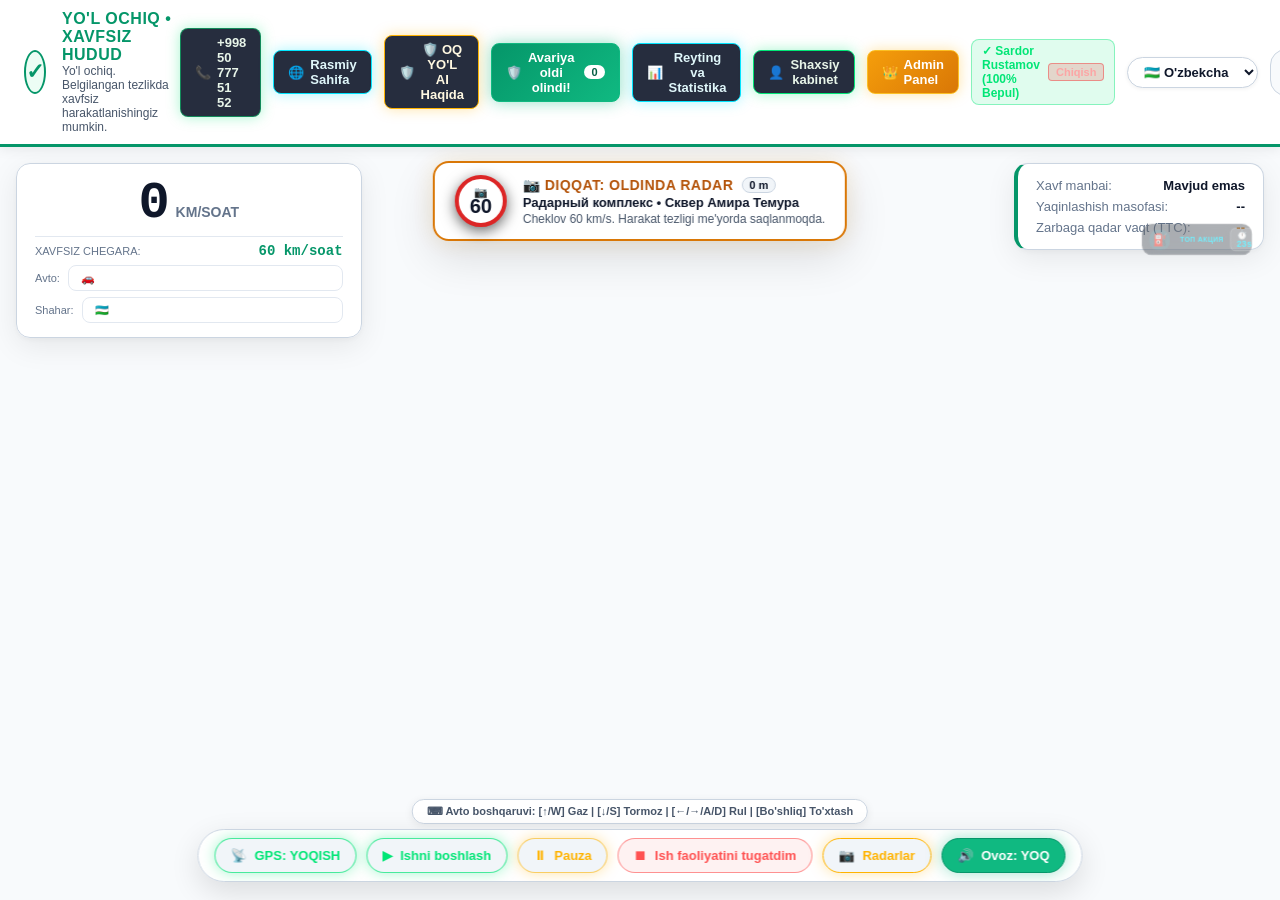
==== commit 090b2209: "fix(platform): dynamic real-time driver stats, neural voice alerts, admin driver deletion, clean UI" ====
--- a/index.html
+++ b/index.html
@@ -1200,21 +1200,21 @@
         <div style="display: grid; grid-template-columns: repeat(auto-fit, minmax(180px, 1fr)); gap: 14px; margin-bottom: 24px;">
           <div style="background: rgba(15, 23, 42, 0.85); border: 1.5px solid rgba(0, 230, 118, 0.4); border-radius: 12px; padding: 16px; text-align: center;">
             <div style="font-size: 26px; margin-bottom: 4px;">👥</div>
-            <div style="font-size: 28px; font-weight: 900; color: #00e676;" id="pub-stat-users-val">10</div>
+            <div style="font-size: 28px; font-weight: 900; color: #00e676;" id="pub-stat-users-val">--</div>
             <div style="font-size: 12px; color: #cbd5e1; font-weight: 600; text-transform: uppercase; letter-spacing: 0.5px;">Jami foydalanuvchilar</div>
             <div style="font-size: 11px; color: #94a3b8; margin-top: 2px;">Всего пользователей</div>
           </div>
 
           <div style="background: rgba(15, 23, 42, 0.85); border: 1.5px solid rgba(0, 229, 255, 0.4); border-radius: 12px; padding: 16px; text-align: center;">
             <div style="font-size: 26px; margin-bottom: 4px;">🚗</div>
-            <div style="font-size: 28px; font-weight: 900; color: #00e5ff;" id="pub-stat-drivers-val">10</div>
+            <div style="font-size: 28px; font-weight: 900; color: #00e5ff;" id="pub-stat-drivers-val">--</div>
             <div style="font-size: 12px; color: #cbd5e1; font-weight: 600; text-transform: uppercase; letter-spacing: 0.5px;">Faol haydovchilar</div>
             <div style="font-size: 11px; color: #94a3b8; margin-top: 2px;">Активные водители</div>
           </div>
 
           <div style="background: rgba(15, 23, 42, 0.85); border: 1.5px solid rgba(255, 179, 0, 0.4); border-radius: 12px; padding: 16px; text-align: center;">
             <div style="font-size: 26px; margin-bottom: 4px;">🛡️</div>
-            <div style="font-size: 28px; font-weight: 900; color: #ffb300;" id="pub-stat-prevented-val">1 248 ta</div>
+            <div style="font-size: 28px; font-weight: 900; color: #ffb300;" id="pub-stat-prevented-val">--</div>
             <div style="font-size: 12px; color: #cbd5e1; font-weight: 600; text-transform: uppercase; letter-spacing: 0.5px;">Oldi olingan avariyalar</div>
             <div style="font-size: 11px; color: #94a3b8; margin-top: 2px;">Предотвращено ДТП</div>
           </div>
